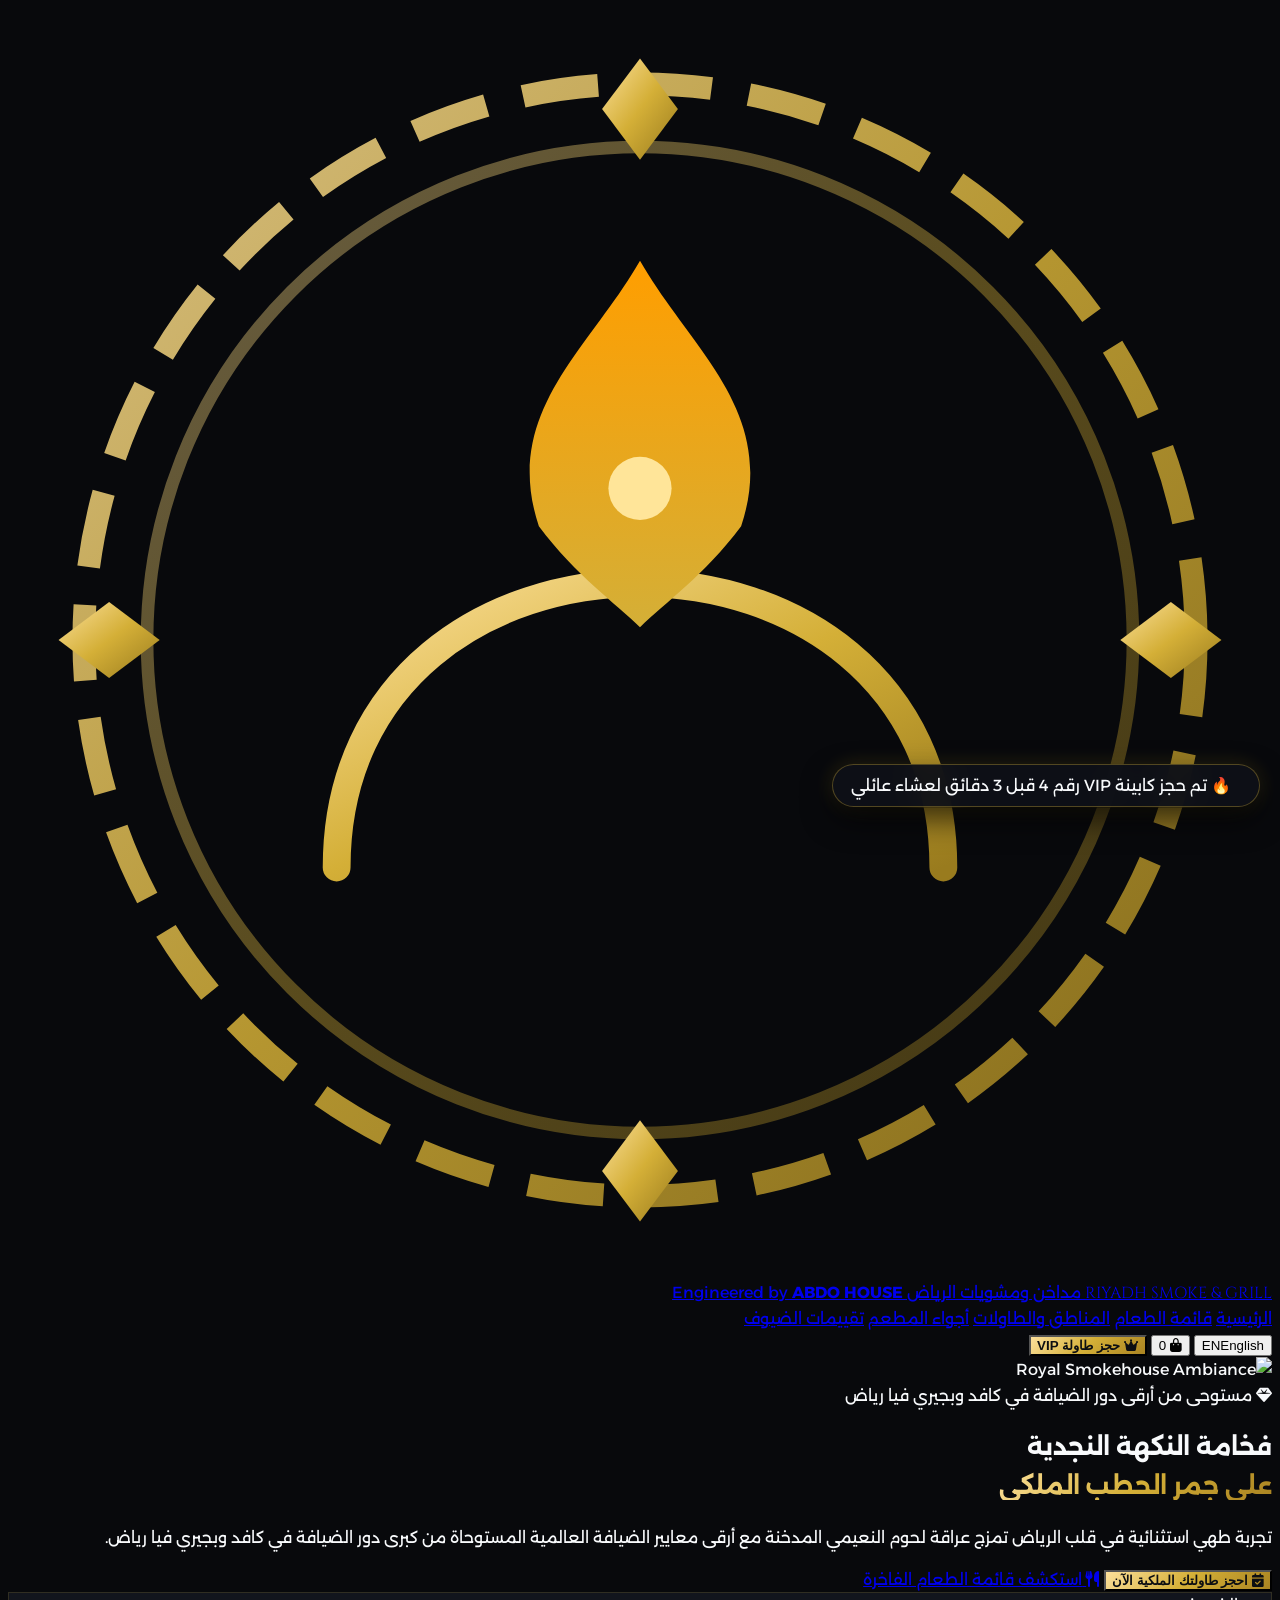
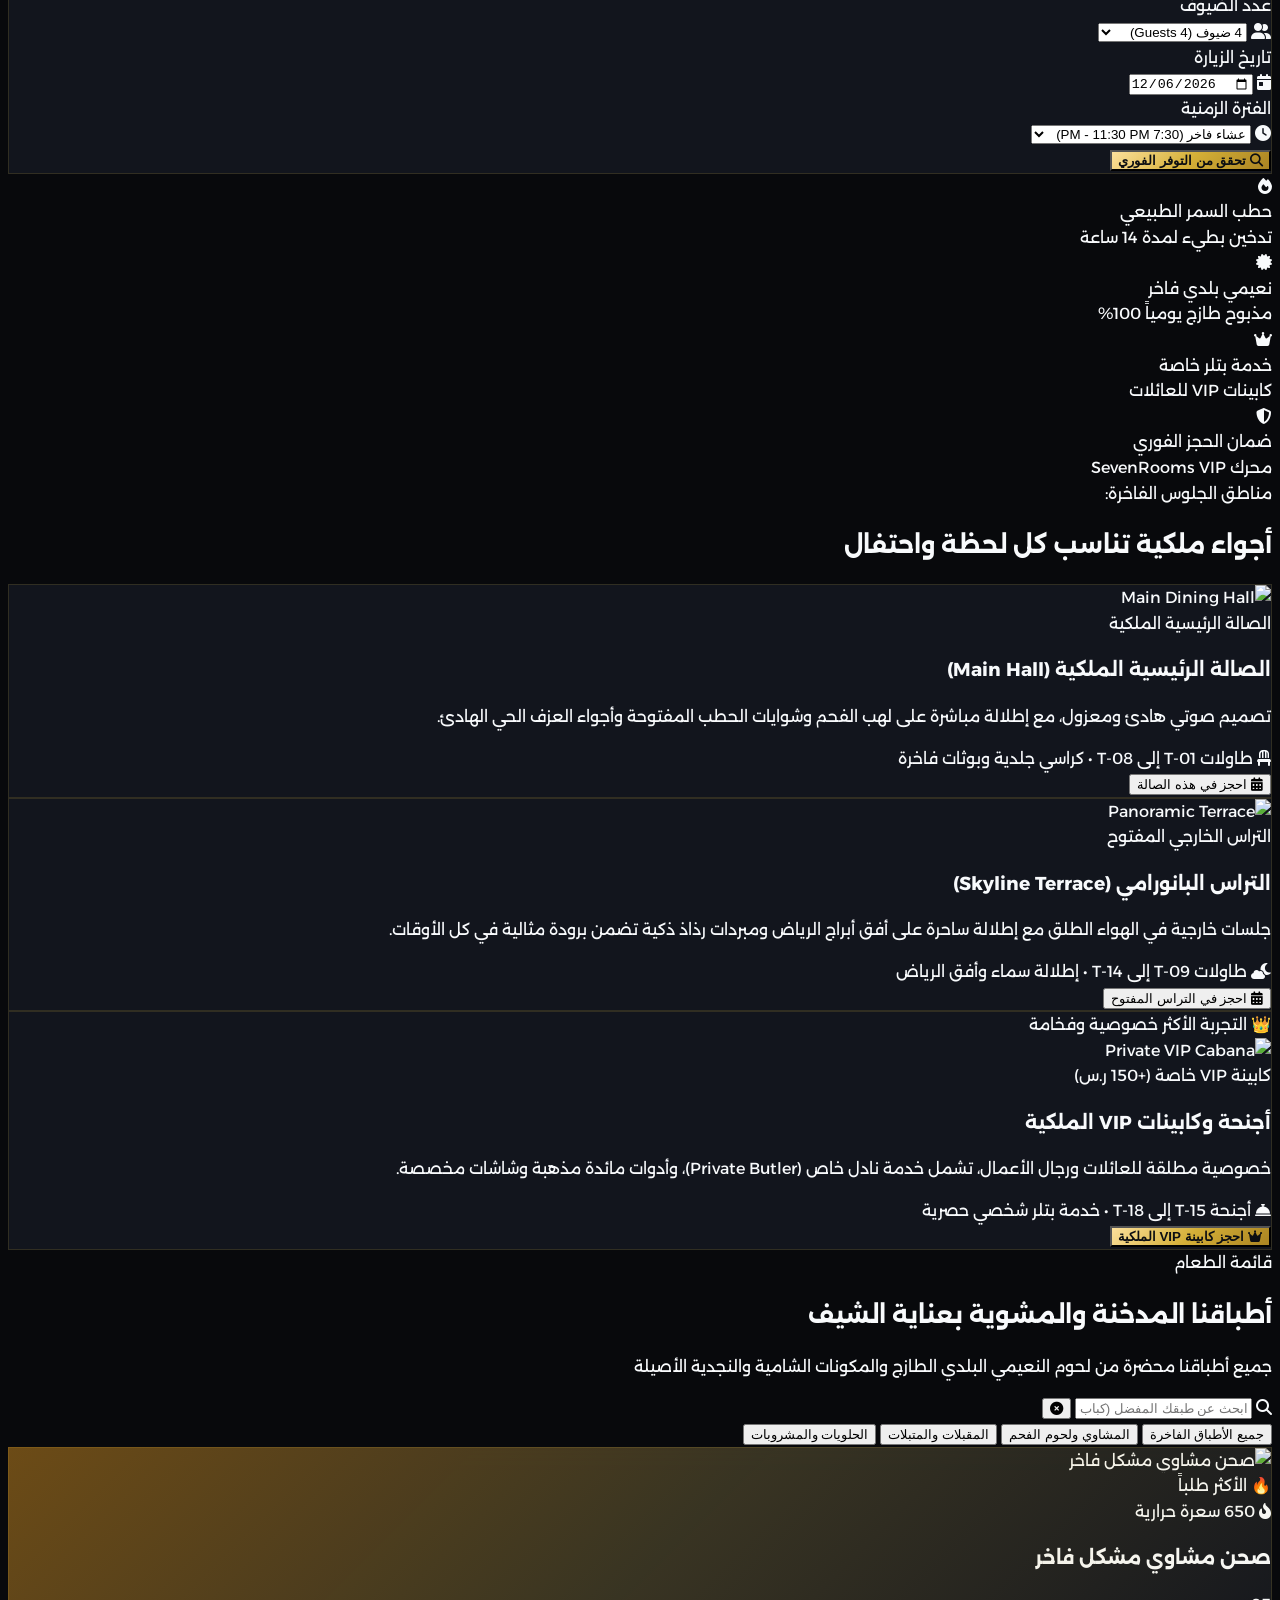
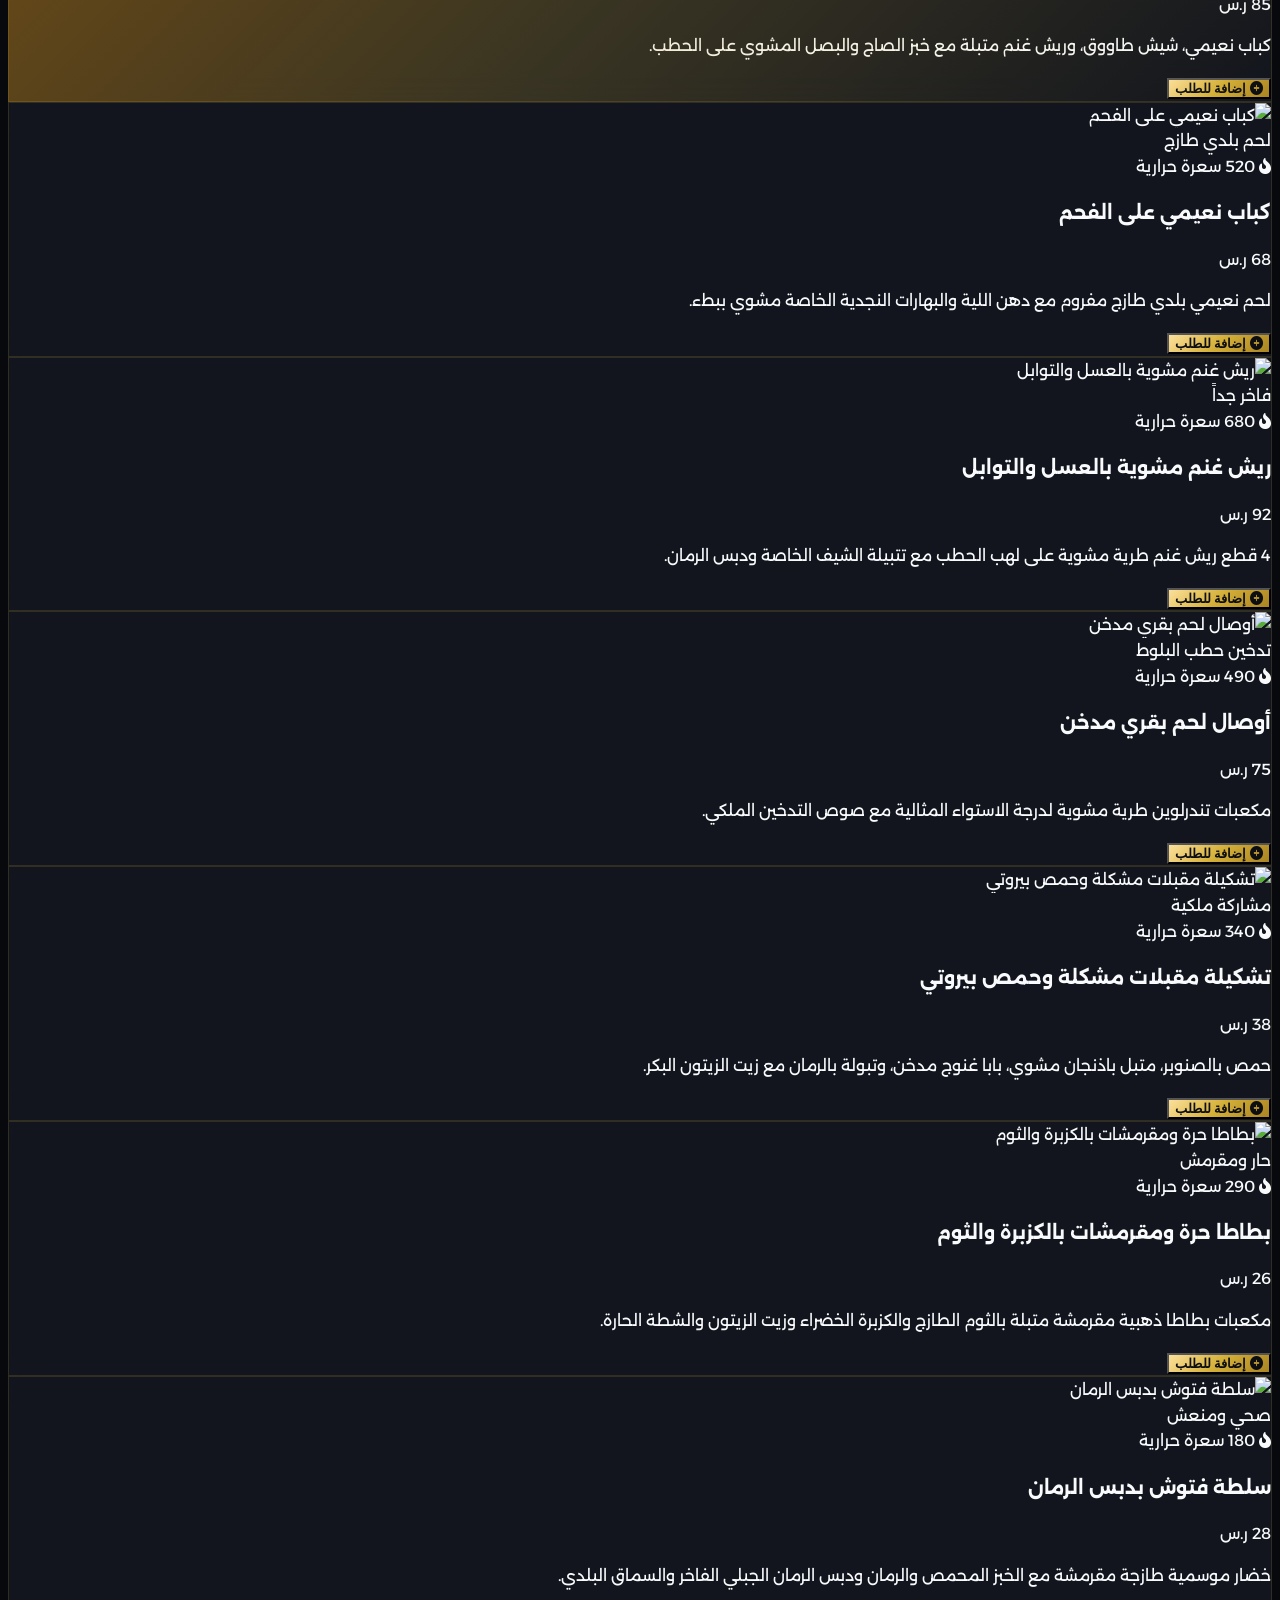
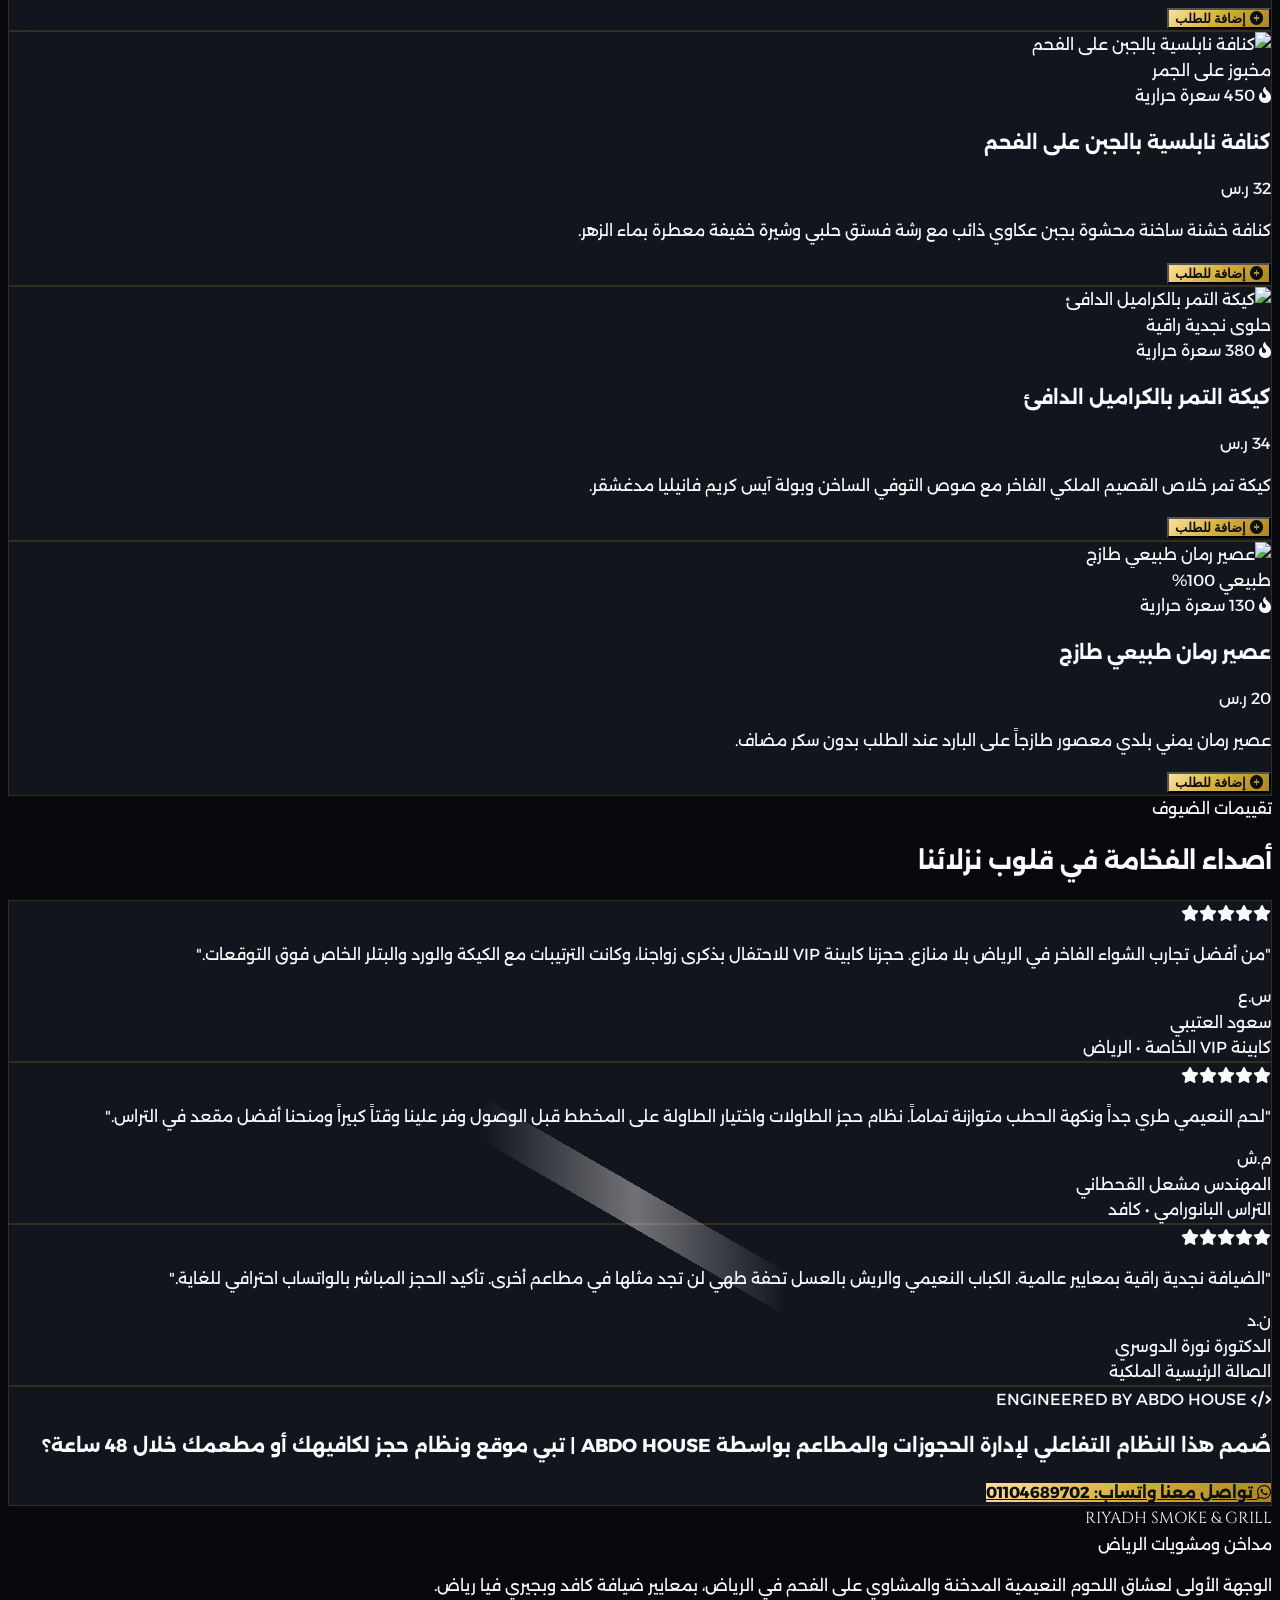
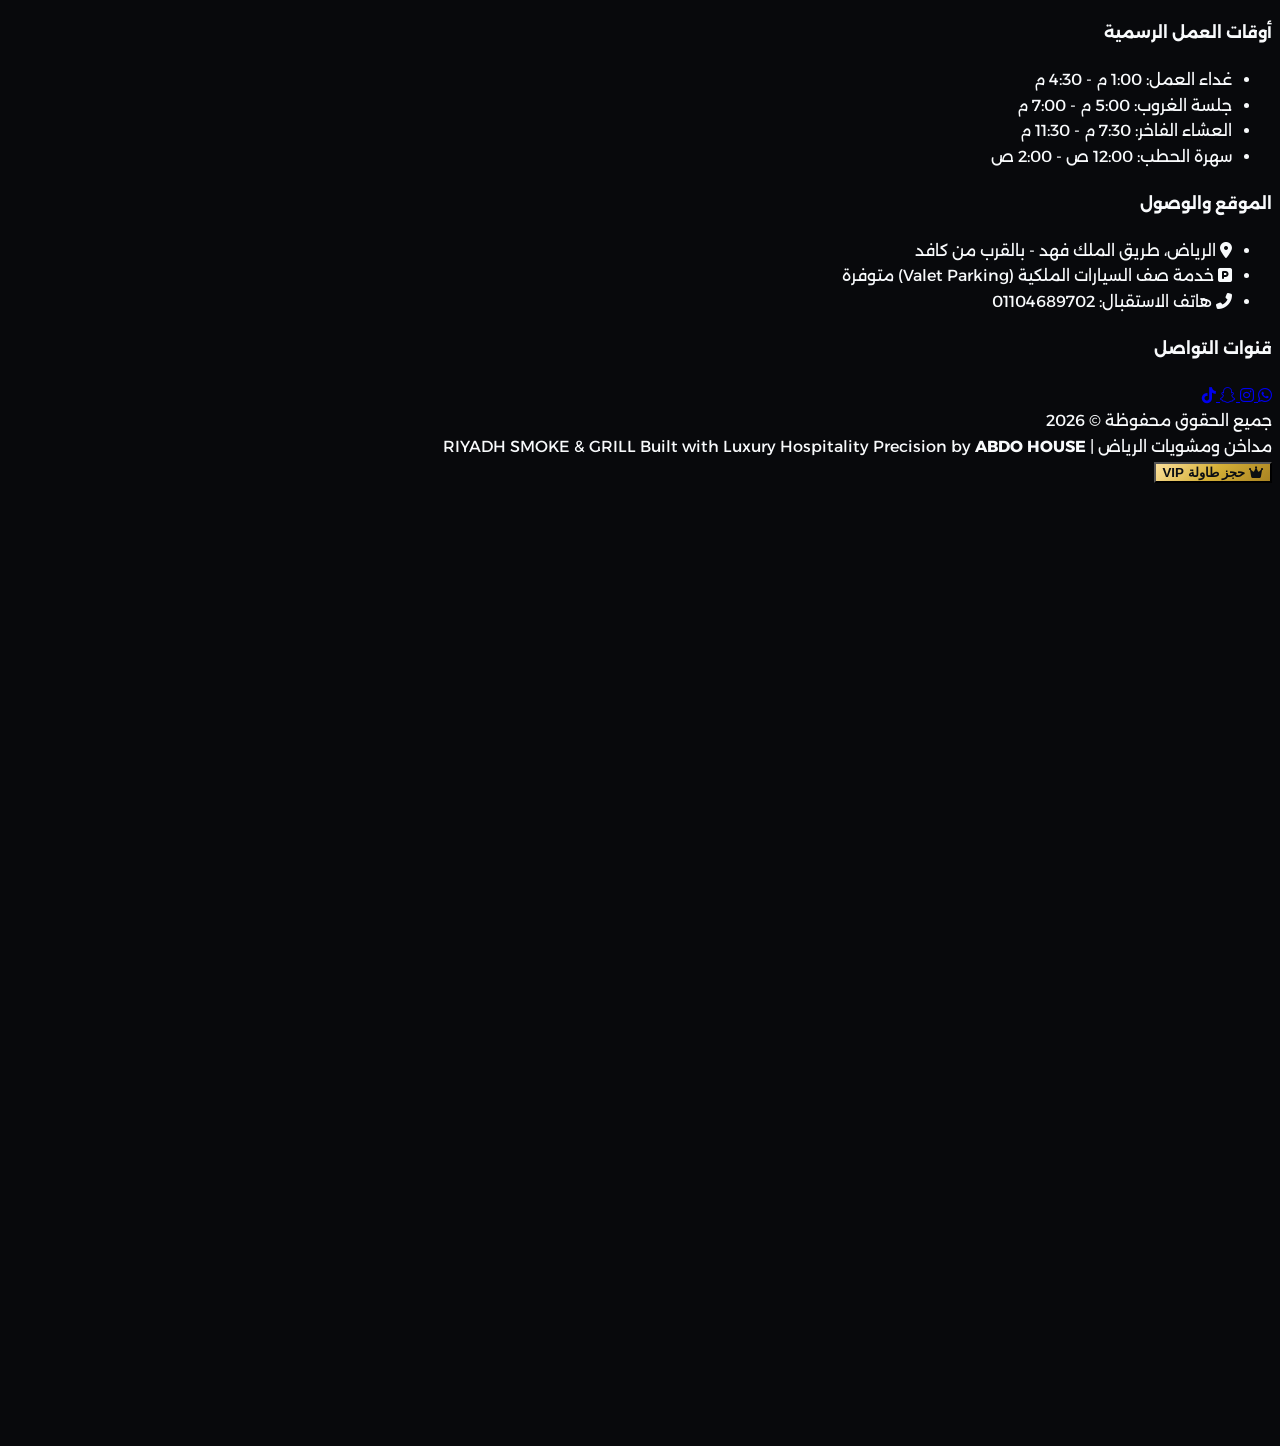
==== index.html @ c8950c95 "Deploy luxury Riyadh grill restaurant interactive demo by ABDO HOUSE" ====
<!DOCTYPE html>
<html lang="ar" dir="rtl" class="scroll-smooth">
<head>
  <meta charset="UTF-8" />
  <meta name="viewport" content="width=device-width, initial-scale=1.0" />
  <title>RIYADH SMOKE & GRILL | مداخن ومشويات الرياض - نظام الحجوزات الملكي VIP</title>
  <meta name="description" content="نظام حجز الطاولات الملكي وقائمة الطعام الفاخرة لمطعم مداخن ومشويات الرياض. تجربة طهي فاخرة على حطب وجمر النعيمي. مهندس بواسطة ABDO HOUSE." />

  <!-- Tailwind CSS CDN -->
  <script src="https://cdn.tailwindcss.com"></script>
  <script>
    tailwind.config = {
      darkMode: 'class',
      theme: {
        extend: {
          colors: {
            obsidian: '#08090C',
            slateSurface: '#12141C',
            slateElevated: '#1A1D28',
            gold: {
              300: '#FCE09B',
              400: '#F3E5AB',
              500: '#D4AF37',
              600: '#AA8422',
              700: '#997B1E',
            },
            emeraldAccent: {
              400: '#34D399',
              500: '#10B981',
              600: '#059669',
            }
          }
        }
      }
    }
  </script>

  <!-- Font Awesome Icons -->
  <link rel="stylesheet" href="https://cdnjs.cloudflare.com/ajax/libs/font-awesome/6.4.0/css/all.min.css" />

  <!-- Custom Stylesheet -->
  <link rel="stylesheet" href="styles.css" />
</head>
<body class="bg-obsidian text-slate-100 min-h-screen relative selection:bg-amber-500 selection:text-black">

  <!-- Toast Notification Container -->
  <div id="toast-container"></div>

  <!-- Ambient Luxury Glow Background Elements -->
  <div class="fixed top-0 left-1/4 w-96 h-96 ambient-glow-gold pointer-events-none -z-10 blur-3xl"></div>
  <div class="fixed bottom-1/4 right-10 w-[30rem] h-[30rem] ambient-glow-emerald pointer-events-none -z-10 blur-3xl"></div>

  <!-- =========================================================================
       1. LUXURY NAVIGATION BAR
       ========================================================================= -->
  <header class="sticky top-0 z-40 bg-obsidian/90 backdrop-blur-xl border-b border-white/10 transition-all">
    <div class="max-w-7xl mx-auto px-4 sm:px-6 lg:px-8 h-24 flex items-center justify-between">
      
      <!-- Brand Identity & Symmetrical Vector Logo -->
      <a href="#" class="flex items-center gap-3.5 group">
        <!-- Autonomous Luxury SVG Logo -->
        <div class="relative w-14 h-14 flex items-center justify-center flex-shrink-0">
          <svg viewBox="0 0 100 100" class="w-full h-full drop-shadow-[0_0_12px_rgba(212,175,55,0.45)]" fill="none" xmlns="http://www.w3.org/2000/svg">
            <!-- Gradients -->
            <defs>
              <linearGradient id="goldGrad" x1="0%" y1="0%" x2="100%" y2="100%">
                <stop offset="0%" stop-color="#FCE09B" />
                <stop offset="50%" stop-color="#D4AF37" />
                <stop offset="100%" stop-color="#997B1E" />
              </linearGradient>
              <linearGradient id="innerGlow" x1="50%" y1="0%" x2="50%" y2="100%">
                <stop offset="0%" stop-color="#FF9E00" />
                <stop offset="100%" stop-color="#D4AF37" />
              </linearGradient>
            </defs>
            <!-- Outer Geometric Smoke Ring -->
            <circle cx="50" cy="50" r="44" stroke="url(#goldGrad)" stroke-width="1.8" stroke-dasharray="6 3" opacity="0.85" />
            <circle cx="50" cy="50" r="39" stroke="url(#goldGrad)" stroke-width="1" opacity="0.4" />
            <!-- Royal Diamond Accents -->
            <polygon points="50,4 53,8 50,12 47,8" fill="url(#goldGrad)" />
            <polygon points="50,88 53,92 50,96 47,92" fill="url(#goldGrad)" />
            <polygon points="4,50 8,53 12,50 8,47" fill="url(#goldGrad)" />
            <polygon points="88,50 92,53 96,50 92,47" fill="url(#goldGrad)" />
            <!-- Symmetrical Grill Arch & Crest -->
            <path d="M26 68 C26 38 74 38 74 68" stroke="url(#goldGrad)" stroke-width="2.2" stroke-linecap="round" />
            <!-- Royal Charcoal Grill Bars -->
            <line x1="33" y1="67" x2="33" y2="52" stroke="url(#goldGrad)" stroke-width="1.6" stroke-linecap="round" />
            <line x1="41" y1="67" x2="41" y2="45" stroke="url(#goldGrad)" stroke-width="1.6" stroke-linecap="round" />
            <line x1="50" y1="67" x2="50" y2="42" stroke="url(#goldGrad)" stroke-width="2" stroke-linecap="round" />
            <line x1="59" y1="67" x2="59" y2="45" stroke="url(#goldGrad)" stroke-width="1.6" stroke-linecap="round" />
            <line x1="67" y1="67" x2="67" y2="52" stroke="url(#goldGrad)" stroke-width="1.6" stroke-linecap="round" />
            <!-- Luxury Stylized Fire Core -->
            <path d="M50 20 C54 27 61 32 58 41 C55 45 52 47 50 49 C48 47 45 45 42 41 C39 32 46 27 50 20 Z" fill="url(#innerGlow)" />
            <circle cx="50" cy="38" r="2.5" fill="#FFE599" />
            <!-- Bottom Base Hearth -->
            <path d="M30 73 L70 73" stroke="url(#goldGrad)" stroke-width="3" stroke-linecap="round" />
            <path d="M38 78 L62 78" stroke="url(#goldGrad)" stroke-width="1.8" stroke-linecap="round" />
          </svg>
        </div>

        <div class="flex flex-col">
          <span class="font-cinzel text-lg sm:text-xl font-black tracking-wider text-white group-hover:text-amber-300 transition-colors leading-none">
            RIYADH SMOKE & GRILL
          </span>
          <span class="text-xs sm:text-sm font-bold text-amber-400 mt-1 tracking-wide">
            مداخن ومشويات الرياض
          </span>
          <span class="text-[10px] text-slate-400 tracking-wider font-light mt-0.5">
            Engineered by <strong class="text-amber-300 font-semibold">ABDO HOUSE</strong>
          </span>
        </div>
      </a>

      <!-- Desktop Nav Links -->
      <nav class="hidden lg:flex items-center gap-8">
        <a href="#hero" class="text-sm text-slate-300 hover:text-amber-400 font-medium transition-colors" data-i18n="navHome">الرئيسية</a>
        <a href="#menu" class="text-sm text-slate-300 hover:text-amber-400 font-medium transition-colors" data-i18n="navMenu">قائمة الطعام</a>
        <a href="#zones" class="text-sm text-slate-300 hover:text-amber-400 font-medium transition-colors" data-i18n="navZones">المناطق والطاولات</a>
        <a href="#experience" class="text-sm text-slate-300 hover:text-amber-400 font-medium transition-colors" data-i18n="navExperience">أجواء المطعم</a>
        <a href="#reviews" class="text-sm text-slate-300 hover:text-amber-400 font-medium transition-colors" data-i18n="navReviews">تقييمات الضيوف</a>
      </nav>

      <!-- Header Actions: Language Switch, Cart, Primary CTA -->
      <div class="flex items-center gap-3">
        <!-- Language Switcher Toggle -->
        <button id="lang-toggle-btn" onclick="setLanguage(currentLang === 'ar' ? 'en' : 'ar')" class="h-10 px-3 rounded-xl bg-slate-800/80 border border-white/10 hover:border-amber-400/50 flex items-center gap-1.5 transition-all text-sm">
          <span class="text-xs font-bold text-amber-300">EN</span>
          <span class="text-xs text-slate-300">English</span>
        </button>

        <!-- Cart Drawer Button -->
        <button onclick="toggleCart()" class="relative h-10 w-10 rounded-xl bg-slate-800/80 border border-white/10 hover:border-amber-400/50 flex items-center justify-center text-slate-300 hover:text-amber-400 transition-all">
          <i class="fas fa-shopping-bag text-base"></i>
          <span id="cart-count-badge" class="absolute -top-1.5 -right-1.5 bg-amber-500 text-black text-[10px] font-black h-5 w-5 rounded-full items-center justify-center hidden border-2 border-obsidian">0</span>
        </button>

        <!-- Primary Reserve Button -->
        <button onclick="openReservationModal()" class="btn-gold hidden sm:flex items-center gap-2 h-11 px-5 rounded-xl text-sm font-bold shadow-lg shadow-amber-500/20">
          <i class="fas fa-crown text-xs"></i>
          <span data-i18n="navReserve">حجز طاولة VIP</span>
        </button>
      </div>
    </div>
  </header>

  <!-- =========================================================================
       2. HERO SECTION WITH CINEMATIC SMOKE AMBIANCE
       ========================================================================= -->
  <section id="hero" class="relative pt-12 pb-24 overflow-hidden">
    <!-- Dark Smoke & Fire Embers Backdrop -->
    <div class="absolute inset-0 -z-10 overflow-hidden">
      <img src="https://images.unsplash.com/photo-1544025162-d76694265947?w=1600&q=80" alt="Royal Smokehouse Ambiance" class="w-full h-full object-cover object-center opacity-25 filter brightness-50 contrast-125 smoke-effect" />
      <div class="absolute inset-0 bg-gradient-to-t from-obsidian via-obsidian/85 to-obsidian/70"></div>
    </div>

    <div class="max-w-7xl mx-auto px-4 sm:px-6 lg:px-8 text-center relative">
      <!-- Luxury Riyadh Pill Badge -->
      <div class="inline-flex items-center gap-2 px-4 py-1.5 rounded-full bg-amber-500/10 border border-amber-400/30 text-amber-300 text-xs font-semibold mb-6 backdrop-blur-md">
        <i class="fas fa-gem text-amber-400"></i>
        <span>مستوحى من أرقى دور الضيافة في كافد وبجيري فيا رياض</span>
      </div>

      <!-- Main Headline -->
      <h1 class="text-4xl sm:text-6xl lg:text-7xl font-black text-white tracking-tight leading-[1.2] mb-6 max-w-5xl mx-auto">
        <span data-i18n="heroTitlePart1">فخامة النكهة النجدية</span>
        <br />
        <span class="gold-gradient-text" data-i18n="heroTitlePart2">على جمر الحطب الملكي</span>
      </h1>

      <!-- Subtitle -->
      <p class="text-slate-300 text-base sm:text-xl max-w-3xl mx-auto leading-relaxed mb-10 font-normal" data-i18n="heroSubtitle">
        تجربة طهي استثنائية في قلب الرياض تمزج عراقة لحوم النعيمي المدخنة مع أرقى معايير الضيافة العالمية المستوحاة من كبرى دور الضيافة في كافد وبجيري فيا رياض.
      </p>

      <!-- CTAs -->
      <div class="flex flex-col sm:flex-row items-center justify-center gap-4 mb-16">
        <button onclick="openReservationModal()" class="w-full sm:w-auto btn-gold py-4 px-8 rounded-2xl text-base font-extrabold flex items-center justify-center gap-3 shadow-xl shadow-amber-500/25">
          <i class="fas fa-calendar-check text-lg"></i>
          <span data-i18n="heroReserveBtn">احجز طاولتك الملكية الآن</span>
        </button>
        <a href="#menu" class="w-full sm:w-auto py-4 px-8 rounded-2xl text-base font-semibold bg-slate-800/80 hover:bg-slate-700/80 border border-white/10 hover:border-amber-400/40 text-white transition-all flex items-center justify-center gap-2 backdrop-blur-md">
          <i class="fas fa-utensils text-amber-400"></i>
          <span data-i18n="heroMenuBtn">استكشف قائمة الطعام الفاخرة</span>
        </a>
      </div>

      <!-- Quick Interactive Reservation Bar -->
      <div class="glass-panel p-4 sm:p-6 rounded-3xl max-w-5xl mx-auto shadow-2xl border border-amber-400/20 text-right">
        <div class="grid grid-cols-1 sm:grid-cols-2 lg:grid-cols-4 gap-4 items-center">
          
          <!-- Guests Input -->
          <div class="bg-slate-900/80 p-3 rounded-2xl border border-white/5">
            <label class="block text-[11px] font-semibold text-slate-400 mb-1" data-i18n="quickGuests">عدد الضيوف</label>
            <div class="flex items-center gap-2 text-white font-bold">
              <i class="fas fa-user-friends text-amber-400 text-sm"></i>
              <select id="quick-guests-select" onchange="setPartySize(parseInt(this.value))" class="bg-transparent text-sm w-full font-bold focus:outline-none cursor-pointer">
                <option value="2" class="bg-slate-900">ضيفين (2 Guests)</option>
                <option value="4" selected class="bg-slate-900">4 ضيوف (4 Guests)</option>
                <option value="6" class="bg-slate-900">6 ضيوف (6 Guests)</option>
                <option value="8" class="bg-slate-900">8 ضيوف (8 Guests)</option>
                <option value="10" class="bg-slate-900">10 ضيوف (10 Guests)</option>
                <option value="12" class="bg-slate-900">12+ ضيف (VIP Salon)</option>
              </select>
            </div>
          </div>

          <!-- Date Input -->
          <div class="bg-slate-900/80 p-3 rounded-2xl border border-white/5">
            <label class="block text-[11px] font-semibold text-slate-400 mb-1" data-i18n="quickDate">تاريخ الزيارة</label>
            <div class="flex items-center gap-2 text-white font-bold">
              <i class="fas fa-calendar-day text-amber-400 text-sm"></i>
              <input type="date" id="quick-date-input" onchange="selectBookingDate(this.value)" class="bg-transparent text-sm w-full font-bold focus:outline-none cursor-pointer text-white" />
            </div>
          </div>

          <!-- Dining Period -->
          <div class="bg-slate-900/80 p-3 rounded-2xl border border-white/5">
            <label class="block text-[11px] font-semibold text-slate-400 mb-1" data-i18n="quickTime">الفترة الزمنية</label>
            <div class="flex items-center gap-2 text-white font-bold">
              <i class="fas fa-clock text-amber-400 text-sm"></i>
              <select id="quick-period-select" onchange="selectDiningPeriod(this.value)" class="bg-transparent text-sm w-full font-bold focus:outline-none cursor-pointer">
                <option value="lunch" class="bg-slate-900">غداء عمل (1:00 PM - 4:30 PM)</option>
                <option value="sunset" class="bg-slate-900">جلسة الغروب (5:00 PM - 7:00 PM)</option>
                <option value="dinner" selected class="bg-slate-900">عشاء فاخر (7:30 PM - 11:30 PM)</option>
                <option value="latenight" class="bg-slate-900">السهرة (12:00 AM - 2:00 AM)</option>
              </select>
            </div>
          </div>

          <!-- Action Button -->
          <div>
            <button onclick="openReservationModal()" class="w-full h-full btn-gold py-3.5 px-4 rounded-2xl text-sm font-bold flex items-center justify-center gap-2 shadow-lg shadow-amber-500/20">
              <i class="fas fa-search"></i>
              <span data-i18n="quickSearchBtn">تحقق من التوفر الفوري</span>
            </button>
          </div>

        </div>
      </div>

      <!-- Trust Badges -->
      <div class="mt-14 grid grid-cols-2 md:grid-cols-4 gap-4 max-w-4xl mx-auto">
        <div class="flex items-center gap-3 p-3 bg-slate-900/40 rounded-2xl border border-white/5 backdrop-blur-sm">
          <div class="w-10 h-10 rounded-xl bg-amber-500/10 text-amber-400 flex items-center justify-center flex-shrink-0">
            <i class="fas fa-fire"></i>
          </div>
          <div class="text-right">
            <div class="text-xs font-bold text-white">حطب السمر الطبيعي</div>
            <div class="text-[11px] text-slate-400">تدخين بطيء لمدة 14 ساعة</div>
          </div>
        </div>

        <div class="flex items-center gap-3 p-3 bg-slate-900/40 rounded-2xl border border-white/5 backdrop-blur-sm">
          <div class="w-10 h-10 rounded-xl bg-amber-500/10 text-amber-400 flex items-center justify-center flex-shrink-0">
            <i class="fas fa-certificate"></i>
          </div>
          <div class="text-right">
            <div class="text-xs font-bold text-white">نعيمي بلدي فاخر</div>
            <div class="text-[11px] text-slate-400">مذبوح طازج يومياً 100%</div>
          </div>
        </div>

        <div class="flex items-center gap-3 p-3 bg-slate-900/40 rounded-2xl border border-white/5 backdrop-blur-sm">
          <div class="w-10 h-10 rounded-xl bg-amber-500/10 text-amber-400 flex items-center justify-center flex-shrink-0">
            <i class="fas fa-crown"></i>
          </div>
          <div class="text-right">
            <div class="text-xs font-bold text-white">خدمة بتلر خاصة</div>
            <div class="text-[11px] text-slate-400">كابينات VIP للعائلات</div>
          </div>
        </div>

        <div class="flex items-center gap-3 p-3 bg-slate-900/40 rounded-2xl border border-white/5 backdrop-blur-sm">
          <div class="w-10 h-10 rounded-xl bg-amber-500/10 text-amber-400 flex items-center justify-center flex-shrink-0">
            <i class="fas fa-shield-alt"></i>
          </div>
          <div class="text-right">
            <div class="text-xs font-bold text-white">ضمان الحجز الفوري</div>
            <div class="text-[11px] text-slate-400">محرك SevenRooms VIP</div>
          </div>
        </div>
      </div>

    </div>
  </section>

  <!-- =========================================================================
       3. SEATING ZONES & ARCHITECTURAL EXPERIENCE
       ========================================================================= -->
  <section id="zones" class="py-20 relative bg-slate-950/60 border-t border-white/5">
    <div class="max-w-7xl mx-auto px-4 sm:px-6 lg:px-8">
      <div class="text-center mb-16">
        <span class="text-xs uppercase font-bold tracking-widest text-amber-400 mb-2 block" data-i18n="zonesTitle">مناطق الجلوس الفاخرة</span>
        <h2 class="text-3xl sm:text-5xl font-black text-white">
          أجواء ملكية تناسب كل لحظة واحتفال
        </h2>
        <div class="w-20 h-1 bg-gradient-to-r from-amber-500 to-amber-200 mx-auto mt-4 rounded-full"></div>
      </div>

      <!-- 3 Distinct Luxury Dining Zones -->
      <div class="grid grid-cols-1 lg:grid-cols-3 gap-8">
        
        <!-- Zone A: Main Dining Hall -->
        <div class="glass-panel rounded-3xl overflow-hidden border border-white/10 hover:border-amber-400/50 transition-all duration-300 group flex flex-col justify-between">
          <div class="relative h-64 overflow-hidden">
            <img src="https://images.unsplash.com/photo-1517248135467-4c7edcad34c4?w=800&q=80" alt="Main Dining Hall" class="w-full h-full object-cover group-hover:scale-105 transition-transform duration-700" />
            <div class="absolute inset-0 bg-gradient-to-t from-obsidian via-transparent to-black/30"></div>
            <span class="absolute top-4 right-4 bg-black/70 backdrop-blur-md border border-amber-400/30 text-amber-300 text-xs px-3 py-1 rounded-full font-bold">
              الصالة الرئيسية الملكية
            </span>
          </div>
          <div class="p-6 flex-1 flex flex-col justify-between">
            <div>
              <h3 class="text-xl font-bold text-white mb-2 group-hover:text-amber-300 transition-colors">
                الصالة الرئيسية الملكية (Main Hall)
              </h3>
              <p class="text-slate-400 text-sm leading-relaxed mb-4">
                تصميم صوتي هادئ ومعزول، مع إطلالة مباشرة على لهب الفحم وشوايات الحطب المفتوحة وأجواء العزف الحي الهادئ.
              </p>
              <div class="flex items-center gap-2 text-xs text-amber-400/90 mb-6">
                <i class="fas fa-chair"></i>
                <span>طاولات T-01 إلى T-08 • كراسي جلدية وبوثات فاخرة</span>
              </div>
            </div>
            <button onclick="openReservationModal('main_hall')" class="w-full py-3 rounded-xl bg-slate-800/90 hover:bg-amber-500 hover:text-black text-amber-300 text-sm font-bold border border-amber-400/30 transition-all flex items-center justify-center gap-2">
              <i class="fas fa-calendar-alt"></i>
              <span>احجز في هذه الصالة</span>
            </button>
          </div>
        </div>

        <!-- Zone B: Panoramic Terrace -->
        <div class="glass-panel rounded-3xl overflow-hidden border border-white/10 hover:border-amber-400/50 transition-all duration-300 group flex flex-col justify-between">
          <div class="relative h-64 overflow-hidden">
            <img src="https://images.unsplash.com/photo-1543007630-9710e4a00a20?w=800&q=80" alt="Panoramic Terrace" class="w-full h-full object-cover group-hover:scale-105 transition-transform duration-700" />
            <div class="absolute inset-0 bg-gradient-to-t from-obsidian via-transparent to-black/30"></div>
            <span class="absolute top-4 right-4 bg-black/70 backdrop-blur-md border border-amber-400/30 text-amber-300 text-xs px-3 py-1 rounded-full font-bold">
              التراس الخارجي المفتوح
            </span>
          </div>
          <div class="p-6 flex-1 flex flex-col justify-between">
            <div>
              <h3 class="text-xl font-bold text-white mb-2 group-hover:text-amber-300 transition-colors">
                التراس البانورامي (Skyline Terrace)
              </h3>
              <p class="text-slate-400 text-sm leading-relaxed mb-4">
                جلسات خارجية في الهواء الطلق مع إطلالة ساحرة على أفق أبراج الرياض ومبردات رذاذ ذكية تضمن برودة مثالية في كل الأوقات.
              </p>
              <div class="flex items-center gap-2 text-xs text-amber-400/90 mb-6">
                <i class="fas fa-cloud-moon"></i>
                <span>طاولات T-09 إلى T-14 • إطلالة سماء وأفق الرياض</span>
              </div>
            </div>
            <button onclick="openReservationModal('terrace')" class="w-full py-3 rounded-xl bg-slate-800/90 hover:bg-amber-500 hover:text-black text-amber-300 text-sm font-bold border border-amber-400/30 transition-all flex items-center justify-center gap-2">
              <i class="fas fa-calendar-alt"></i>
              <span>احجز في التراس المفتوح</span>
            </button>
          </div>
        </div>

        <!-- Zone C: VIP Cabana -->
        <div class="glass-panel rounded-3xl overflow-hidden border border-amber-400/30 hover:border-amber-400 transition-all duration-300 group flex flex-col justify-between relative shadow-2xl">
          <div class="absolute top-0 right-0 left-0 bg-gradient-to-r from-amber-500 to-amber-600 text-black text-center text-xs font-black py-1 z-10">
            👑 التجربة الأكثر خصوصية وفخامة
          </div>
          <div class="relative h-64 overflow-hidden pt-6">
            <img src="https://images.unsplash.com/photo-1578474846511-04ba529f0b88?w=800&q=80" alt="Private VIP Cabana" class="w-full h-full object-cover group-hover:scale-105 transition-transform duration-700" />
            <div class="absolute inset-0 bg-gradient-to-t from-obsidian via-transparent to-black/30"></div>
            <span class="absolute top-10 right-4 bg-black/80 backdrop-blur-md border border-amber-400 text-amber-300 text-xs px-3 py-1 rounded-full font-bold">
              كابينة VIP خاصة (+150 ر.س)
            </span>
          </div>
          <div class="p-6 flex-1 flex flex-col justify-between">
            <div>
              <h3 class="text-xl font-bold text-white mb-2 group-hover:text-amber-300 transition-colors">
                أجنحة وكابينات VIP الملكية
              </h3>
              <p class="text-slate-400 text-sm leading-relaxed mb-4">
                خصوصية مطلقة للعائلات ورجال الأعمال، تشمل خدمة نادل خاص (Private Butler)، وأدوات مائدة مذهبة وشاشات مخصصة.
              </p>
              <div class="flex items-center gap-2 text-xs text-amber-400/90 mb-6">
                <i class="fas fa-concierge-bell"></i>
                <span>أجنحة T-15 إلى T-18 • خدمة بتلر شخصي حصرية</span>
              </div>
            </div>
            <button onclick="openReservationModal('vip_cabana')" class="w-full btn-gold py-3 rounded-xl text-sm font-bold transition-all flex items-center justify-center gap-2 shadow-lg shadow-amber-500/20">
              <i class="fas fa-crown"></i>
              <span>احجز كابينة VIP الملكية</span>
            </button>
          </div>
        </div>

      </div>
    </div>
  </section>

  <!-- =========================================================================
       4. DIGITAL MENU CATALOG (ALL 10 REAL ASSETS)
       ========================================================================= -->
  <section id="menu" class="py-24 relative">
    <div class="max-w-7xl mx-auto px-4 sm:px-6 lg:px-8">
      
      <div class="text-center mb-12">
        <span class="text-xs uppercase font-bold tracking-widest text-amber-400 mb-2 block" data-i18n="navMenu">قائمة الطعام الفاخرة</span>
        <h2 class="text-3xl sm:text-5xl font-black text-white">
          أطباقنا المدخنة والمشوية بعناية الشيف
        </h2>
        <p class="text-slate-400 text-sm sm:text-base max-w-2xl mx-auto mt-3">
          جميع أطباقنا محضرة من لحوم النعيمي البلدي الطازج والمكونات الشامية والنجدية الأصيلة
        </p>
      </div>

      <!-- Live Search Bar -->
      <div class="max-w-lg mx-auto mb-8 px-2">
        <div class="relative flex items-center">
          <span class="absolute inset-y-0 start-4 flex items-center pointer-events-none text-amber-400/80">
            <i class="fas fa-search text-sm"></i>
          </span>
          <input 
            type="text" 
            id="menu-search-input" 
            oninput="onSearchMenu(this.value)" 
            placeholder="ابحث عن طبقك المفضل (كباب، ريش، حلى...)" 
            class="w-full bg-slate-900/90 border border-white/10 hover:border-amber-400/50 focus:border-amber-400 rounded-2xl py-3.5 px-11 text-sm text-white placeholder-slate-500 focus:outline-none shadow-xl transition-all"
            data-i18n="searchPlaceholder"
          />
          <button onclick="clearMenuSearch()" class="absolute inset-y-0 end-4 flex items-center text-slate-500 hover:text-amber-400 text-xs transition-colors" title="Clear">
            <i class="fas fa-times-circle text-base"></i>
          </button>
        </div>
      </div>

      <!-- Category Filter Tabs -->
      <div class="flex items-center justify-center flex-wrap gap-2 sm:gap-3 mb-12">
        <button onclick="filterMenu('all', this)" class="menu-filter-btn px-5 py-2.5 rounded-full text-sm font-bold bg-amber-500 text-black shadow-lg transition-all" data-i18n="filterAll">
          جميع الأطباق الفاخرة
        </button>
        <button onclick="filterMenu('grills', this)" class="menu-filter-btn px-5 py-2.5 rounded-full text-sm font-medium bg-slate-800/80 text-slate-300 hover:text-amber-400 border border-white/5 transition-all" data-i18n="filterGrills">
          المشاوي ولحوم الفحم
        </button>
        <button onclick="filterMenu('mezzeh', this)" class="menu-filter-btn px-5 py-2.5 rounded-full text-sm font-medium bg-slate-800/80 text-slate-300 hover:text-amber-400 border border-white/5 transition-all" data-i18n="filterMezzeh">
          المقبلات والمتبلات
        </button>
        <button onclick="filterMenu('sweets', this)" class="menu-filter-btn px-5 py-2.5 rounded-full text-sm font-medium bg-slate-800/80 text-slate-300 hover:text-amber-400 border border-white/5 transition-all" data-i18n="filterSweets">
          الحلويات والمشروبات
        </button>
      </div>

      <!-- Dynamic Dishes Grid (Rendered by JS) -->
      <div id="menu-grid" class="grid grid-cols-1 md:grid-cols-2 lg:grid-cols-3 gap-8">
        <!-- Dish cards are dynamically rendered by app.js with high-res Unsplash photos, calories & prices in SAR -->
      </div>

    </div>
  </section>

  <!-- =========================================================================
       5. ATMOSPHERE & GUEST REVIEWS
       ========================================================================= -->
  <section id="reviews" class="py-20 bg-slate-950/70 border-t border-white/5">
    <div class="max-w-7xl mx-auto px-4 sm:px-6 lg:px-8">
      <div class="text-center mb-16">
        <span class="text-xs uppercase font-bold tracking-widest text-amber-400 mb-2 block" data-i18n="navReviews">تقييمات الضيوف</span>
        <h2 class="text-3xl sm:text-4xl font-black text-white">
          أصداء الفخامة في قلوب نزلائنا
        </h2>
      </div>

      <div class="grid grid-cols-1 md:grid-cols-3 gap-6">
        <div class="glass-panel p-6 rounded-3xl border border-white/5">
          <div class="flex items-center gap-1 text-amber-400 mb-4">
            <i class="fas fa-star"></i><i class="fas fa-star"></i><i class="fas fa-star"></i><i class="fas fa-star"></i><i class="fas fa-star"></i>
          </div>
          <p class="text-slate-300 text-sm leading-relaxed mb-6">
            "من أفضل تجارب الشواء الفاخر في الرياض بلا منازع. حجزنا كابينة VIP للاحتفال بذكرى زواجنا، وكانت الترتيبات مع الكيكة والورد والبتلر الخاص فوق التوقعات."
          </p>
          <div class="flex items-center gap-3">
            <div class="w-10 h-10 rounded-full bg-amber-500/20 text-amber-400 font-bold flex items-center justify-center text-sm">
              س.ع
            </div>
            <div>
              <div class="text-sm font-bold text-white">سعود العتيبي</div>
              <div class="text-xs text-slate-400">كابينة VIP الخاصة • الرياض</div>
            </div>
          </div>
        </div>

        <div class="glass-panel p-6 rounded-3xl border border-white/5">
          <div class="flex items-center gap-1 text-amber-400 mb-4">
            <i class="fas fa-star"></i><i class="fas fa-star"></i><i class="fas fa-star"></i><i class="fas fa-star"></i><i class="fas fa-star"></i>
          </div>
          <p class="text-slate-300 text-sm leading-relaxed mb-6">
            "لحم النعيمي طري جداً ونكهة الحطب متوازنة تماماً. نظام حجز الطاولات واختيار الطاولة على المخطط قبل الوصول وفر علينا وقتاً كبيراً ومنحنا أفضل مقعد في التراس."
          </p>
          <div class="flex items-center gap-3">
            <div class="w-10 h-10 rounded-full bg-amber-500/20 text-amber-400 font-bold flex items-center justify-center text-sm">
              م.ش
            </div>
            <div>
              <div class="text-sm font-bold text-white">المهندس مشعل القحطاني</div>
              <div class="text-xs text-slate-400">التراس البانورامي • كافد</div>
            </div>
          </div>
        </div>

        <div class="glass-panel p-6 rounded-3xl border border-white/5">
          <div class="flex items-center gap-1 text-amber-400 mb-4">
            <i class="fas fa-star"></i><i class="fas fa-star"></i><i class="fas fa-star"></i><i class="fas fa-star"></i><i class="fas fa-star"></i>
          </div>
          <p class="text-slate-300 text-sm leading-relaxed mb-6">
            "الضيافة نجدية راقية بمعايير عالمية. الكباب النعيمي والريش بالعسل تحفة طهي لن تجد مثلها في مطاعم أخرى. تأكيد الحجز المباشر بالواتساب احترافي للغاية."
          </p>
          <div class="flex items-center gap-3">
            <div class="w-10 h-10 rounded-full bg-amber-500/20 text-amber-400 font-bold flex items-center justify-center text-sm">
              ن.د
            </div>
            <div>
              <div class="text-sm font-bold text-white">الدكتورة نورة الدوسري</div>
              <div class="text-xs text-slate-400">الصالة الرئيسية الملكية</div>
            </div>
          </div>
        </div>
      </div>

    </div>
  </section>

  <!-- =========================================================================
       6. AGENCY ATTRIBUTION FOOTER (ABDO HOUSE)
       ========================================================================= -->
  <footer class="bg-black border-t border-amber-400/20 pt-16 pb-28 relative">
    <div class="max-w-7xl mx-auto px-4 sm:px-6 lg:px-8">
      
      <!-- Sleek Gold-Trimmed Agency Callout Banner -->
      <div class="glass-panel p-6 sm:p-8 rounded-3xl border border-amber-400/40 mb-16 shadow-2xl bg-gradient-to-r from-amber-500/10 via-slate-900 to-amber-500/10">
        <div class="flex flex-col lg:flex-row items-center justify-between gap-6 text-center lg:text-right">
          <div class="max-w-2xl">
            <div class="inline-flex items-center gap-2 px-3 py-1 rounded-full bg-amber-500/20 text-amber-300 text-xs font-bold mb-2">
              <i class="fas fa-code"></i>
              <span>ENGINEERED BY ABDO HOUSE</span>
            </div>
            <h3 class="text-lg sm:text-xl font-bold text-white leading-snug" data-i18n="footerText">
              صُمم هذا النظام التفاعلي لإدارة الحجوزات والمطاعم بواسطة ABDO HOUSE | تبي موقع ونظام حجز لكافيهك أو مطعمك خلال 48 ساعة؟
            </h3>
          </div>
          <div>
            <a href="https://wa.me/201104689702?text=%D9%85%D8%B1%D8%AD%D8%A8%D8%A7%20ABDO%20HOUSE%D8%8C%20%D8%A3%D8%B1%D8%BA%D8%A8%20%D9%81%D9%8A%20%D8%AA%D8%B7%D9%88%D9%8A%D8%B1%20%D9%86%D8%B8%D8%A7%D9%85%20%D8%AD%D8%AC%D9%88%D8%B2%D8%A7%D8%AA%20%D9%88%D9%85%D9%86%D9%8A%D9%88%20%D9%81%D8%A7%D8%AE%D8%B1%20%D9%84%D9%85%D8%B7%D8%B9%D9%85%D9%8A" target="_blank" class="btn-gold py-3.5 px-6 rounded-2xl text-sm font-extrabold flex items-center gap-2 shadow-xl shadow-amber-500/30 whitespace-nowrap">
              <i class="fab fa-whatsapp text-lg"></i>
              <span data-i18n="footerContactBtn">تواصل معنا واتساب: 01104689702</span>
            </a>
          </div>
        </div>
      </div>

      <!-- Restaurant Information Columns -->
      <div class="grid grid-cols-1 md:grid-cols-4 gap-10 pb-12 border-b border-white/5">
        <div class="space-y-4">
          <div class="font-cinzel text-xl font-black text-white">RIYADH SMOKE & GRILL</div>
          <div class="text-sm font-bold text-amber-400">مداخن ومشويات الرياض</div>
          <p class="text-xs text-slate-400 leading-relaxed">
            الوجهة الأولى لعشاق اللحوم النعيمية المدخنة والمشاوي على الفحم في الرياض، بمعايير ضيافة كافد وبجيري فيا رياض.
          </p>
        </div>

        <div>
          <h4 class="text-sm font-bold text-white mb-4">أوقات العمل الرسمية</h4>
          <ul class="text-xs text-slate-400 space-y-2">
            <li>غداء العمل: 1:00 م - 4:30 م</li>
            <li>جلسة الغروب: 5:00 م - 7:00 م</li>
            <li>العشاء الفاخر: 7:30 م - 11:30 م</li>
            <li>سهرة الحطب: 12:00 ص - 2:00 ص</li>
          </ul>
        </div>

        <div>
          <h4 class="text-sm font-bold text-white mb-4">الموقع والوصول</h4>
          <ul class="text-xs text-slate-400 space-y-2">
            <li><i class="fas fa-map-marker-alt text-amber-400 mr-2"></i> الرياض، طريق الملك فهد - بالقرب من كافد</li>
            <li><i class="fas fa-parking text-amber-400 mr-2"></i> خدمة صف السيارات الملكية (Valet Parking) متوفرة</li>
            <li><i class="fas fa-phone-alt text-amber-400 mr-2"></i> هاتف الاستقبال: 01104689702</li>
          </ul>
        </div>

        <div>
          <h4 class="text-sm font-bold text-white mb-4">قنوات التواصل</h4>
          <div class="flex items-center gap-3 mb-4">
            <a href="https://wa.me/201104689702" target="_blank" class="w-10 h-10 rounded-xl bg-slate-900 text-amber-400 hover:bg-amber-500 hover:text-black flex items-center justify-center transition-all">
              <i class="fab fa-whatsapp"></i>
            </a>
            <a href="#" class="w-10 h-10 rounded-xl bg-slate-900 text-amber-400 hover:bg-amber-500 hover:text-black flex items-center justify-center transition-all">
              <i class="fab fa-instagram"></i>
            </a>
            <a href="#" class="w-10 h-10 rounded-xl bg-slate-900 text-amber-400 hover:bg-amber-500 hover:text-black flex items-center justify-center transition-all">
              <i class="fab fa-snapchat-ghost"></i>
            </a>
            <a href="#" class="w-10 h-10 rounded-xl bg-slate-900 text-amber-400 hover:bg-amber-500 hover:text-black flex items-center justify-center transition-all">
              <i class="fab fa-tiktok"></i>
            </a>
          </div>
          <span class="text-[11px] text-slate-500 block">جميع الحقوق محفوظة © 2026</span>
        </div>
      </div>

      <div class="pt-8 text-center text-xs text-slate-500 flex flex-col sm:flex-row items-center justify-between gap-4">
        <span>مداخن ومشويات الرياض | RIYADH SMOKE & GRILL</span>
        <span>Built with Luxury Hospitality Precision by <strong class="text-amber-400">ABDO HOUSE</strong></span>
      </div>

    </div>
  </footer>

  <!-- =========================================================================
       7. FLOATING PERSISTENT VIP RESERVATION BUTTON (MOBILE & DESKTOP)
       ========================================================================= -->
  <div class="fixed left-1/2 -translate-x-1/2 z-40 flex items-center gap-3 floating-cta-container">
    <button onclick="openReservationModal()" class="btn-gold py-3.5 px-6 rounded-full text-sm font-black shadow-2xl flex items-center gap-2.5 float-btn-pulse whitespace-nowrap active:scale-95 transition-transform">
      <i class="fas fa-crown text-base text-black"></i>
      <span data-i18n="navReserve">حجز طاولة VIP | Reserve a Table</span>
    </button>
  </div>

  <!-- =========================================================================
       8. SEVENROOMS-STYLE VIP RESERVATION MODAL WIZARD
       ========================================================================= -->
  <div id="reservation-modal" class="modal-overlay fixed inset-0 z-50 flex items-center justify-center p-2 sm:p-6 bg-black/85 backdrop-blur-xl">
    <div class="modal-box glass-modal w-full max-w-4xl max-h-[92dvh] sm:max-h-[90dvh] flex flex-col rounded-3xl overflow-hidden shadow-2xl border border-amber-400/40">
      
      <!-- Modal Header -->
      <div class="p-4 sm:p-6 border-b border-white/10 flex items-center justify-between bg-slate-950/80">
        <div class="flex items-center gap-3">
          <div class="w-10 h-10 rounded-xl bg-amber-500/10 text-amber-400 flex items-center justify-center border border-amber-400/30 flex-shrink-0">
            <i class="fas fa-crown"></i>
          </div>
          <div>
            <h3 class="text-sm sm:text-lg font-bold text-white leading-tight" data-i18n="modalTitle">نظام حجز الطاولات الملكي | SevenRooms VIP Engine</h3>
            <span class="text-[11px] sm:text-xs text-amber-400 font-medium block mt-0.5">مداخن ومشويات الرياض • تأكيد واتساب كونسيرج فوري</span>
          </div>
        </div>
        <button onclick="closeReservationModal()" class="w-9 h-9 rounded-full bg-slate-800 text-slate-400 hover:text-white hover:bg-slate-700 flex items-center justify-center transition-colors flex-shrink-0">
          <i class="fas fa-times"></i>
        </button>
      </div>

      <!-- Step Navigation Tabs -->
      <div class="p-2 sm:p-4 bg-slate-900/60 border-b border-white/5 flex gap-2 overflow-x-auto text-xs sm:text-sm no-scrollbar">
        <div id="step-tab-1" class="flex-1 py-3 px-3 text-center rounded-xl bg-amber-500/20 border border-amber-400 text-amber-300 font-bold whitespace-nowrap cursor-pointer" onclick="goToStep(1)">
          <span data-i18n="step1Tab">1. الموعد والضيوف</span>
        </div>
        <div id="step-tab-2" class="flex-1 py-3 px-3 text-center rounded-xl bg-slate-900/50 border border-white/5 text-slate-400 whitespace-nowrap cursor-pointer" onclick="goToStep(2)">
          <span data-i18n="step2Tab">2. المنطقة والمخطط</span>
        </div>
        <div id="step-tab-3" class="flex-1 py-3 px-3 text-center rounded-xl bg-slate-900/50 border border-white/5 text-slate-400 whitespace-nowrap cursor-pointer" onclick="goToStep(3)">
          <span data-i18n="step3Tab">3. المناسبة والإضافات</span>
        </div>
        <div id="step-tab-4" class="flex-1 py-3 px-3 text-center rounded-xl bg-slate-900/50 border border-white/5 text-slate-400 whitespace-nowrap cursor-pointer" onclick="goToStep(4)">
          <span data-i18n="step4Tab">4. بيانات الضيف والتأكيد</span>
        </div>
      </div>

      <!-- Modal Body (Scrollable Multi-Step Container) -->
      <div class="flex-1 overflow-y-auto p-4 sm:p-8 space-y-8">
        
        <!-- ================= STEP 1: PARTY SIZE, DATE & TIMESLOT ================= -->
        <div id="step-content-1" class="space-y-6">
          <div>
            <h4 class="text-xl font-bold text-white mb-1" data-i18n="step1Title">اختر عدد الضيوف وتوقيت الزيارة</h4>
            <p class="text-xs sm:text-sm text-slate-400" data-i18n="step1Subtitle">نرجو تحديد عدد المقاعد والفترة المفضلة لضمان أرقى معايير الاستقبال</p>
          </div>

          <!-- Party Size Pills -->
          <div>
            <label class="block text-xs font-bold text-amber-300 mb-3" data-i18n="guestsLabel">عدد المقاعد المطلوبة:</label>
            <div class="flex flex-wrap gap-2 sm:gap-3">
              <button data-size="1" class="party-size-pill px-5 py-3 rounded-xl bg-slate-800/80 border border-white/10 text-slate-300 font-medium hover:border-amber-400/50 transition-all">1 ضيف</button>
              <button data-size="2" class="party-size-pill px-5 py-3 rounded-xl bg-slate-800/80 border border-white/10 text-slate-300 font-medium hover:border-amber-400/50 transition-all">2 ضيوف</button>
              <button data-size="3" class="party-size-pill px-5 py-3 rounded-xl bg-slate-800/80 border border-white/10 text-slate-300 font-medium hover:border-amber-400/50 transition-all">3 ضيوف</button>
              <button data-size="4" class="party-size-pill px-5 py-3 rounded-xl bg-gradient-to-r from-amber-400 to-amber-600 text-black font-extrabold shadow-lg shadow-amber-500/30 scale-105 transition-all">4 ضيوف</button>
              <button data-size="5" class="party-size-pill px-5 py-3 rounded-xl bg-slate-800/80 border border-white/10 text-slate-300 font-medium hover:border-amber-400/50 transition-all">5 ضيوف</button>
              <button data-size="6" class="party-size-pill px-5 py-3 rounded-xl bg-slate-800/80 border border-white/10 text-slate-300 font-medium hover:border-amber-400/50 transition-all">6 ضيوف</button>
              <button data-size="8" class="party-size-pill px-5 py-3 rounded-xl bg-slate-800/80 border border-white/10 text-slate-300 font-medium hover:border-amber-400/50 transition-all">8 ضيوف</button>
              <button data-size="10" class="party-size-pill px-5 py-3 rounded-xl bg-slate-800/80 border border-white/10 text-slate-300 font-medium hover:border-amber-400/50 transition-all">10 ضيوف</button>
              <button data-size="12" class="party-size-pill px-5 py-3 rounded-xl bg-slate-800/80 border border-white/10 text-slate-300 font-medium hover:border-amber-400/50 transition-all">12+ VIP</button>
            </div>
          </div>

          <!-- Dynamic Visual Date Picker Chips -->
          <div>
            <label class="block text-xs font-bold text-amber-300 mb-3" data-i18n="dateLabel">تاريخ الحجز:</label>
            <div id="date-chips-container" class="flex gap-3 overflow-x-auto pb-2">
              <!-- Rendered by app.js -->
            </div>
          </div>

          <!-- Curated Dining Periods Cards -->
          <div>
            <label class="block text-xs font-bold text-amber-300 mb-3" data-i18n="periodLabel">فترة تناول الطعام:</label>
            <div class="grid grid-cols-1 sm:grid-cols-2 lg:grid-cols-4 gap-3">
              
              <!-- Lunch -->
              <div data-period="lunch" class="dining-period-card p-4 rounded-2xl bg-slate-800/60 border border-white/10 cursor-pointer hover:border-amber-400/50 transition-all">
                <div class="flex items-center gap-2 text-amber-400 mb-1">
                  <i class="fas fa-sun text-sm"></i>
                  <span class="text-xs font-bold">غداء عمل</span>
                </div>
                <div class="text-[11px] text-slate-400">1:00 PM - 4:30 PM</div>
              </div>

              <!-- Sunset -->
              <div data-period="sunset" class="dining-period-card p-4 rounded-2xl bg-slate-800/60 border border-white/10 cursor-pointer hover:border-amber-400/50 transition-all">
                <div class="flex items-center gap-2 text-amber-400 mb-1">
                  <i class="fas fa-cloud-sun text-sm"></i>
                  <span class="text-xs font-bold">جلسة الغروب</span>
                </div>
                <div class="text-[11px] text-slate-400">5:00 PM - 7:00 PM</div>
              </div>

              <!-- Dinner (Default Selected) -->
              <div data-period="dinner" class="dining-period-card p-4 rounded-2xl bg-amber-500/10 border border-amber-400 shadow-lg cursor-pointer transition-all">
                <div class="flex items-center gap-2 text-amber-400 mb-1">
                  <i class="fas fa-moon text-sm"></i>
                  <span class="text-xs font-bold">عشاء فاخر</span>
                </div>
                <div class="text-[11px] text-slate-400">7:30 PM - 11:30 PM</div>
              </div>

              <!-- Late Night -->
              <div data-period="latenight" class="dining-period-card p-4 rounded-2xl bg-slate-800/60 border border-white/10 cursor-pointer hover:border-amber-400/50 transition-all">
                <div class="flex items-center gap-2 text-amber-400 mb-1">
                  <i class="fas fa-fire text-sm"></i>
                  <span class="text-xs font-bold">السهرة</span>
                </div>
                <div class="text-[11px] text-slate-400">12:00 AM - 2:00 AM</div>
              </div>

            </div>
          </div>

          <!-- Exact Arrival Timeslot Chips -->
          <div>
            <label class="block text-xs font-bold text-amber-300 mb-3" data-i18n="timeLabel">اختر وقت الوصول الدقيق:</label>
            <div id="time-slots-container" class="flex flex-wrap gap-2.5">
              <!-- Rendered by app.js -->
            </div>
          </div>

          <!-- Step 1 Footer Action -->
          <div class="pt-4 flex justify-end">
            <button onclick="goToStep(2)" class="btn-gold py-3.5 px-8 rounded-xl font-bold flex items-center gap-2 shadow-lg shadow-amber-500/20">
              <span data-i18n="nextBtn">المتابعة للخطوة التالية</span>
              <i class="fas fa-arrow-left text-xs"></i>
            </button>
          </div>
        </div>

        <!-- ================= STEP 2: SEATING ZONE & INTERACTIVE FLOOR MAP ================= -->
        <div id="step-content-2" class="space-y-6" style="display: none;">
          <div>
            <h4 class="text-xl font-bold text-white mb-1" data-i18n="step2Title">اختر منطقة الجلوس وحدد طاولتك على المخطط التفاعلي</h4>
            <p class="text-xs sm:text-sm text-slate-400" data-i18n="step2Subtitle">حدد منطقتك المفضلة وانقر على أي طاولة متاحة باللون الأخضر لاختيارها</p>
          </div>

          <!-- Zone Cards Grid -->
          <div id="zone-cards-container" class="grid grid-cols-1 md:grid-cols-3 gap-4">
            <!-- Rendered by app.js -->
          </div>

          <!-- Floor Map Container -->
          <div class="glass-panel p-5 rounded-3xl border border-white/10">
            <div class="flex flex-col sm:flex-row sm:items-center justify-between gap-3 mb-6 pb-4 border-b border-white/10">
              <div>
                <h5 class="text-sm font-bold text-white flex items-center gap-2" data-i18n="floorMapTitle">
                  <i class="fas fa-map text-amber-400"></i>
                  <span>مخطط توزيع الطاولات الحي (Live Floor Map)</span>
                </h5>
                <span class="text-xs text-slate-400">انقر على الطاولة لاختيارها لموعد حجزك</span>
              </div>

              <!-- Legend -->
              <div class="flex items-center gap-4 text-xs">
                <div class="flex items-center gap-1.5">
                  <span class="w-3 h-3 rounded-full bg-emerald-500 shadow-sm shadow-emerald-500/50"></span>
                  <span class="text-slate-300" data-i18n="availableLegend">متاح</span>
                </div>
                <div class="flex items-center gap-1.5">
                  <span class="w-3 h-3 rounded-full bg-amber-400 shadow-sm shadow-amber-400/50"></span>
                  <span class="text-slate-300" data-i18n="selectedLegend">محدد</span>
                </div>
                <div class="flex items-center gap-1.5">
                  <span class="w-3 h-3 rounded-full bg-slate-700"></span>
                  <span class="text-slate-500" data-i18n="reservedLegend">محجوز</span>
                </div>
              </div>
            </div>

            <!-- Floor Map Grid (T-01 to T-18) -->
            <div id="floor-map-grid" class="grid grid-cols-2 sm:grid-cols-4 gap-4">
              <!-- Rendered by app.js -->
            </div>

            <!-- Selected Table Badge -->
            <div id="selected-table-badge-info" class="mt-6">
              <!-- Rendered by app.js -->
            </div>
          </div>

          <!-- Step 2 Navigation Actions -->
          <div class="pt-4 flex items-center justify-between">
            <button onclick="goToStep(1)" class="py-3 px-6 rounded-xl bg-slate-800 text-slate-300 hover:text-white font-semibold transition-colors flex items-center gap-2">
              <i class="fas fa-arrow-right text-xs"></i>
              <span data-i18n="backBtn">الرجوع للخطوة السابقة</span>
            </button>
            <button onclick="goToStep(3)" class="btn-gold py-3.5 px-8 rounded-xl font-bold flex items-center gap-2 shadow-lg shadow-amber-500/20">
              <span data-i18n="nextBtn">المتابعة للخطوة التالية</span>
              <i class="fas fa-arrow-left text-xs"></i>
            </button>
          </div>
        </div>

        <!-- ================= STEP 3: OCCASION & BESPOKE AMENITIES ================= -->
        <div id="step-content-3" class="space-y-6" style="display: none;">
          <div>
            <h4 class="text-xl font-bold text-white mb-1" data-i18n="step3Title">المناسبات الخاصة والخدمات الإضافية</h4>
            <p class="text-xs sm:text-sm text-slate-400" data-i18n="step3Subtitle">خصص تجربتك لنصنع لك ذكرى لا تُنسى في أرقى أجواء الرياض</p>
          </div>

          <!-- Occasion Selection Pills -->
          <div>
            <label class="block text-xs font-bold text-amber-300 mb-3" data-i18n="occasionLabel">نوع المناسبة:</label>
            <div class="grid grid-cols-1 sm:grid-cols-2 gap-3">
              <button onclick="setOccasion('romantic')" data-occasion="romantic" class="occasion-pill p-3.5 rounded-2xl bg-slate-800/80 border border-white/10 text-slate-300 hover:border-amber-400/50 flex items-center gap-3 transition-all">
                <i class="fas fa-heart text-rose-400"></i>
                <span class="text-sm font-semibold" data-i18n="occRomantic">عشاء رومانسي / ذكرى زواج (Anniversary)</span>
              </button>

              <button onclick="setOccasion('birthday')" data-occasion="birthday" class="occasion-pill p-3.5 rounded-2xl bg-slate-800/80 border border-white/10 text-slate-300 hover:border-amber-400/50 flex items-center gap-3 transition-all">
                <i class="fas fa-birthday-cake text-amber-400"></i>
                <span class="text-sm font-semibold" data-i18n="occBirthday">احتفال عيد ميلاد (Birthday Celebration)</span>
              </button>

              <button onclick="setOccasion('business')" data-occasion="business" class="occasion-pill p-3.5 rounded-2xl bg-slate-800/80 border border-white/10 text-slate-300 hover:border-amber-400/50 flex items-center gap-3 transition-all">
                <i class="fas fa-briefcase text-blue-400"></i>
                <span class="text-sm font-semibold" data-i18n="occBusiness">عشاء عمل رسمي (Business Dinner)</span>
              </button>

              <button onclick="setOccasion('family')" data-occasion="family" class="occasion-pill p-3.5 rounded-2xl bg-slate-800/80 border border-white/10 text-slate-300 hover:border-amber-400/50 flex items-center gap-3 transition-all">
                <i class="fas fa-users text-emerald-400"></i>
                <span class="text-sm font-semibold" data-i18n="occFamily">اجتماع عائلي خاص (Family Gathering)</span>
              </button>
            </div>
          </div>

          <!-- Add-on Amenities Checkboxes -->
          <div>
            <label class="block text-xs font-bold text-amber-300 mb-3" data-i18n="addonsLabel">خدمات الضيافة الملكية الإضافية:</label>
            <div class="space-y-4">
              
              <!-- Celebration Cake -->
              <div class="glass-panel p-4 rounded-2xl border border-white/10 space-y-3">
                <label class="flex items-start gap-3 cursor-pointer">
                  <input type="checkbox" id="addon-cake" class="w-5 h-5 mt-0.5 rounded text-amber-500 focus:ring-amber-400 bg-slate-900 border-white/20 cursor-pointer" />
                  <div>
                    <span class="text-sm font-bold text-white block" data-i18n="cakeOption">كيكة شوكولاتة فاخرة للاحتفال مع كتابة اسم الضيف (+120 ر.س)</span>
                    <span class="text-xs text-slate-400">كيكة بلجيكية خاصة يتم تقديمها مع شموع الاحتفال بعد العشاء</span>
                  </div>
                </label>
                <input type="text" id="cake-inscription" placeholder="الاسم أو العبارة المطلوبة على الكيكة..." class="w-full bg-slate-900 border border-white/10 rounded-xl p-3 text-xs text-white placeholder-slate-500 focus:outline-none focus:border-amber-400 hidden" data-i18n="cakePlaceholder" />
              </div>

              <!-- Flowers -->
              <div class="glass-panel p-4 rounded-2xl border border-white/10">
                <label class="flex items-start gap-3 cursor-pointer">
                  <input type="checkbox" id="addon-flowers" class="w-5 h-5 mt-0.5 rounded text-amber-500 focus:ring-amber-400 bg-slate-900 border-white/20 cursor-pointer" />
                  <div>
                    <span class="text-sm font-bold text-white block" data-i18n="flowersOption">تنسيق باقة ورد طبيعي فاخرة على الطاولة (+180 ر.س)</span>
                    <span class="text-xs text-slate-400">تنسيق راقي من الورود الطبيعية الهولندية يوضع على طاولتك قبل وصولك</span>
                  </div>
                </label>
              </div>

              <!-- Dietary Preferences -->
              <div class="glass-panel p-4 rounded-2xl border border-white/10 space-y-2">
                <label class="block text-xs font-bold text-slate-300" data-i18n="dietaryLabel">ملاحظات غذائية خاصة (حساسية جلوتين، قليل الصوديوم، استواء محدد):</label>
                <textarea id="dietary-requests" rows="2" placeholder="أدخل أي تفضيلات أو حساسيات غذائية للضيوف..." class="w-full bg-slate-900 border border-white/10 rounded-xl p-3 text-xs text-white placeholder-slate-500 focus:outline-none focus:border-amber-400" data-i18n="dietaryPlaceholder"></textarea>
              </div>

            </div>
          </div>

          <!-- Step 3 Navigation Actions -->
          <div class="pt-4 flex items-center justify-between">
            <button onclick="goToStep(2)" class="py-3 px-6 rounded-xl bg-slate-800 text-slate-300 hover:text-white font-semibold transition-colors flex items-center gap-2">
              <i class="fas fa-arrow-right text-xs"></i>
              <span data-i18n="backBtn">الرجوع للخطوة السابقة</span>
            </button>
            <button onclick="goToStep(4)" class="btn-gold py-3.5 px-8 rounded-xl font-bold flex items-center gap-2 shadow-lg shadow-amber-500/20">
              <span data-i18n="nextBtn">المتابعة للخطوة التالية</span>
              <i class="fas fa-arrow-left text-xs"></i>
            </button>
          </div>
        </div>

        <!-- ================= STEP 4: GUEST DETAILS & WHATSAPP DISPATCH ================= -->
        <div id="step-content-4" class="space-y-6" style="display: none;">
          <div>
            <h4 class="text-xl font-bold text-white mb-1" data-i18n="step4Title">تفاصيل الضيف والتأكيد النهائي عبر الواتساب</h4>
            <p class="text-xs sm:text-sm text-slate-400" data-i18n="step4Subtitle">سيتم تجهيز استقبالك فوراً وإرسال إشعار التأكيد المباشر للكونسيرج</p>
          </div>

          <!-- Live Summary Card -->
          <div id="booking-summary-container">
            <!-- Rendered by app.js -->
          </div>

          <!-- Guest Inputs -->
          <div class="grid grid-cols-1 sm:grid-cols-2 gap-4">
            <div>
              <label class="block text-xs font-bold text-amber-300 mb-2" data-i18n="nameLabel">الاسم الكريم للضيف الأساسي:</label>
              <input type="text" id="guest-name" placeholder="مثال: عبد العزيز الشمري" class="w-full bg-slate-900 border border-white/10 rounded-xl p-3.5 text-sm text-white focus:outline-none focus:border-amber-400" />
            </div>

            <div>
              <label class="block text-xs font-bold text-amber-300 mb-2" data-i18n="phoneLabel">رقم الجوال / الواتساب:</label>
              <input type="tel" id="guest-phone" placeholder="05xxxxxxxx" class="w-full bg-slate-900 border border-white/10 rounded-xl p-3.5 text-sm text-white focus:outline-none focus:border-amber-400" />
            </div>
          </div>

          <div>
            <label class="block text-xs font-bold text-slate-300 mb-2" data-i18n="notesLabel">ملاحظات خاصة للكونسيرج:</label>
            <textarea id="guest-notes" rows="2" placeholder="أي طلبات خاصة بإطلالة المقعد أو الاستقبال..." class="w-full bg-slate-900 border border-white/10 rounded-xl p-3 text-xs text-white focus:outline-none focus:border-amber-400" data-i18n="notesPlaceholder"></textarea>
          </div>

          <!-- Dress Code Policy Advisory -->
          <div class="p-4 rounded-2xl bg-amber-500/10 border border-amber-400/30 flex items-start gap-3">
            <i class="fas fa-info-circle text-amber-400 text-lg mt-0.5"></i>
            <p class="text-xs text-amber-200/90 leading-relaxed font-medium" data-i18n="dressCodePolicy">
              سياسة الزي المعتمد: رسمي أنيق (Smart Casual) • يُرجى تأكيد الحضور قبل الموعد بـ 15 دقيقة لضمان حجز الطاولة.
            </p>
          </div>

          <!-- WhatsApp Dispatch CTA Button -->
          <div class="pt-4 flex flex-col gap-3">
            <button onclick="confirmVIPReservation()" class="w-full btn-gold py-4 px-8 rounded-2xl text-base font-extrabold flex items-center justify-center gap-3 shadow-2xl shadow-amber-500/30">
              <i class="fab fa-whatsapp text-2xl text-black"></i>
              <span data-i18n="confirmWhatsAppBtn">تأكيد الحجز الملكي عبر الواتساب</span>
            </button>
            <button onclick="goToStep(3)" class="w-full py-2.5 text-xs text-slate-400 hover:text-white transition-colors">
              <span data-i18n="backBtn">الرجوع لتعديل البيانات</span>
            </button>
          </div>

        </div>

      </div>

    </div>
  </div>

  <!-- =========================================================================
       9. TAKEAWAY CART DRAWER (SLIDE-OVER)
       ========================================================================= -->
  <div id="cart-drawer" class="drawer-backdrop fixed inset-0 z-50 bg-black/80 backdrop-blur-md">
    <div class="drawer-content fixed top-0 bottom-0 right-0 w-full max-w-md bg-slate-950 border-l border-amber-400/30 flex flex-col p-6 shadow-2xl">
      
      <!-- Drawer Header -->
      <div class="flex items-center justify-between pb-4 border-b border-white/10">
        <div class="flex items-center gap-2 text-white font-bold text-lg">
          <i class="fas fa-shopping-bag text-amber-400"></i>
          <span data-i18n="cartTitle">سلة الطلبات الخارجية (Takeaway)</span>
        </div>
        <button onclick="toggleCart(false)" class="w-8 h-8 rounded-full bg-slate-800 text-slate-400 hover:text-white flex items-center justify-center">
          <i class="fas fa-times"></i>
        </button>
      </div>

      <!-- Empty State -->
      <div id="cart-empty-state" class="flex-1 flex flex-col items-center justify-center text-center p-6 space-y-4">
        <div class="w-16 h-16 rounded-full bg-slate-900 flex items-center justify-center text-slate-500 text-2xl">
          <i class="fas fa-utensils"></i>
        </div>
        <p class="text-sm text-slate-400" data-i18n="cartEmpty">سلة طلباتك فارغة حالياً. أضف أطباقك المفضلة من القائمة!</p>
        <button onclick="toggleCart(false)" class="py-2.5 px-6 rounded-xl bg-slate-800 hover:bg-slate-700 text-amber-300 text-xs font-bold transition-all">
          تصفح القائمة
        </button>
      </div>

      <!-- Items List -->
      <div id="cart-items-container" class="flex-1 overflow-y-auto py-4 space-y-3">
        <!-- Rendered by app.js -->
      </div>

      <!-- Drawer Footer & Checkout -->
      <div id="cart-footer" class="pt-4 border-t border-white/10 space-y-3 drawer-footer-safe" style="display: none;">
        <div class="flex items-center justify-between text-xs text-slate-400">
          <span data-i18n="subtotal">المجموع الفرعي:</span>
          <span id="cart-subtotal" class="font-bold text-white">0 ر.س</span>
        </div>
        <div class="flex items-center justify-between text-xs text-slate-400">
          <span data-i18n="vat">ضريبة القيمة المضافة (15%):</span>
          <span id="cart-vat" class="font-bold text-white">0 ر.س</span>
        </div>
        <div class="flex items-center justify-between text-base font-black text-amber-400 pt-2 border-t border-white/5">
          <span data-i18n="grandTotal">المبلغ الإجمالي:</span>
          <span id="cart-grand-total">0 ر.س</span>
        </div>

        <button onclick="checkoutTakeawayWhatsApp()" class="w-full btn-gold py-3.5 px-4 rounded-xl text-sm font-bold flex items-center justify-center gap-2 shadow-xl shadow-amber-500/20">
          <i class="fab fa-whatsapp text-lg"></i>
          <span data-i18n="checkoutBtn">إتمام الطلب عبر الواتساب</span>
        </button>
      </div>

    </div>
  </div>

  <!-- Floating Live Reservation Ticker (Social Proof Toast) -->
  <div id="live-reservation-ticker"></div>

  <!-- Main JavaScript File -->
  <script src="app.js"></script>
</body>
</html>
---- styles.css ----
/* ==========================================================================
   RIYADH SMOKE & GRILL | Luxury Hospitality Design System
   Engineered by ABDO HOUSE
   ========================================================================== */

@import url('https://fonts.googleapis.com/css2?family=Alexandria:wght@300;400;500;600;700;800;900&family=Cinzel:wght@500;600;700;800;900&family=Playfair+Display:ital,wght@0,500;0,700;1,600&display=swap');

:root {
  --bg-obsidian: #08090c;
  --bg-surface: #12141c;
  --bg-surface-elevated: #1a1d28;
  --bg-surface-card: #151822;
  --gold-primary: #d4af37;
  --gold-light: #f3e5ab;
  --gold-dark: #997b1e;
  --gold-gradient: linear-gradient(135deg, #fce09b 0%, #d4af37 50%, #aa8422 100%);
  --gold-gradient-glow: linear-gradient(135deg, rgba(212, 175, 55, 0.25) 0%, rgba(212, 175, 55, 0.05) 100%);
  --emerald-primary: #10b981;
  --emerald-dark: #059669;
  --emerald-glow: rgba(16, 185, 129, 0.25);
  --text-primary: #f8fafc;
  --text-muted: #94a3b8;
  --text-gold: #e2c366;
  --border-gold: rgba(212, 175, 55, 0.22);
  --border-subtle: rgba(255, 255, 255, 0.07);
  --shadow-luxury: 0 25px 60px -15px rgba(0, 0, 0, 0.75), 0 0 40px rgba(212, 175, 55, 0.08);
}

* {
  box-sizing: border-box;
  -webkit-tap-highlight-color: transparent;
}

body {
  background-color: var(--bg-obsidian);
  color: var(--text-primary);
  font-family: 'Alexandria', -apple-system, BlinkMacSystemFont, sans-serif;
  overflow-x: hidden;
  line-height: 1.6;
}

/* Latin luxury display fonts */
.font-cinzel {
  font-family: 'Cinzel', serif;
}

.font-playfair {
  font-family: 'Playfair Display', serif;
}

/* Custom Scrollbars */
::-webkit-scrollbar {
  width: 6px;
  height: 6px;
}
::-webkit-scrollbar-track {
  background: #08090c;
}
::-webkit-scrollbar-thumb {
  background: rgba(212, 175, 55, 0.3);
  border-radius: 9999px;
}
::-webkit-scrollbar-thumb:hover {
  background: var(--gold-primary);
}

/* Gold shimmer effect */
.gold-gradient-text {
  background: var(--gold-gradient);
  -webkit-background-clip: text;
  -webkit-text-fill-color: transparent;
}

.gold-border-glow {
  border: 1px solid var(--border-gold);
  box-shadow: 0 0 25px rgba(212, 175, 55, 0.08);
}

.gold-border-glow:hover {
  border-color: rgba(212, 175, 55, 0.5);
  box-shadow: 0 0 35px rgba(212, 175, 55, 0.18);
}

/* Luxury button */
.btn-gold {
  background: var(--gold-gradient);
  color: #0c0e12;
  font-weight: 700;
  position: relative;
  overflow: hidden;
  transition: all 0.3s cubic-bezier(0.16, 1, 0.3, 1);
}

.btn-gold::after {
  content: '';
  position: absolute;
  top: -50%;
  left: -50%;
  width: 200%;
  height: 200%;
  background: linear-gradient(
    60deg,
    transparent 20%,
    rgba(255, 255, 255, 0.4) 50%,
    transparent 80%
  );
  transform: rotate(30deg) translateX(-100%);
  transition: transform 0.75s ease;
}

.btn-gold:hover::after {
  transform: rotate(30deg) translateX(100%);
}

.btn-gold:hover {
  transform: translateY(-2px);
  box-shadow: 0 10px 25px rgba(212, 175, 55, 0.35);
}

/* Ambient glow background decorations */
.ambient-glow-gold {
  background: radial-gradient(circle, rgba(212, 175, 55, 0.12) 0%, rgba(8, 9, 12, 0) 70%);
}

.ambient-glow-emerald {
  background: radial-gradient(circle, rgba(16, 185, 129, 0.1) 0%, rgba(8, 9, 12, 0) 70%);
}

/* Smoke Overlay Animation */
@keyframes smokeDrift {
  0% { transform: translateY(0) scale(1); opacity: 0.15; }
  50% { transform: translateY(-15px) scale(1.05); opacity: 0.25; }
  100% { transform: translateY(0) scale(1); opacity: 0.15; }
}

.smoke-effect {
  animation: smokeDrift 14s ease-in-out infinite alternate;
}

/* Glassmorphism surfaces */
.glass-panel {
  background: rgba(21, 24, 34, 0.85);
  backdrop-filter: blur(16px);
  -webkit-backdrop-filter: blur(16px);
  border: 1px solid rgba(212, 175, 55, 0.16);
}

.glass-modal {
  background: rgba(13, 15, 22, 0.94);
  backdrop-filter: blur(24px);
  -webkit-backdrop-filter: blur(24px);
  border: 1px solid rgba(212, 175, 55, 0.28);
}

/* Interactive Table Floor Grid Elements */
.floor-table {
  transition: all 0.25s cubic-bezier(0.2, 0.8, 0.2, 1);
  position: relative;
  cursor: pointer;
}

.floor-table.available {
  border-color: rgba(16, 185, 129, 0.4);
  background: rgba(16, 185, 129, 0.08);
}

.floor-table.available:hover {
  border-color: var(--emerald-primary);
  background: rgba(16, 185, 129, 0.18);
  transform: translateY(-2px) scale(1.02);
  box-shadow: 0 8px 20px rgba(16, 185, 129, 0.25);
}

.floor-table.selected {
  border-color: var(--gold-primary) !important;
  background: rgba(212, 175, 55, 0.22) !important;
  box-shadow: 0 0 25px rgba(212, 175, 55, 0.45) !important;
  transform: scale(1.04);
}

.floor-table.reserved {
  border-color: rgba(255, 255, 255, 0.06);
  background: rgba(255, 255, 255, 0.03);
  cursor: not-allowed;
  opacity: 0.55;
}

/* Pulse animation for available tables */
@keyframes emeraldPulse {
  0% { box-shadow: 0 0 0 0 rgba(16, 185, 129, 0.5); }
  70% { box-shadow: 0 0 0 8px rgba(16, 185, 129, 0); }
  100% { box-shadow: 0 0 0 0 rgba(16, 185, 129, 0); }
}

.pulse-emerald {
  animation: emeraldPulse 2.5s infinite;
}

/* Modal and Drawer transitions */
.drawer-backdrop {
  opacity: 0;
  pointer-events: none;
  transition: opacity 0.35s ease;
}

.drawer-backdrop.active {
  opacity: 1;
  pointer-events: auto;
}

.drawer-content {
  transform: translateX(100%);
  transition: transform 0.4s cubic-bezier(0.16, 1, 0.3, 1);
}

.drawer-backdrop.active .drawer-content {
  transform: translateX(0);
}

/* Center Modal Animation */
.modal-overlay {
  opacity: 0;
  pointer-events: none;
  transition: opacity 0.3s ease;
}

.modal-overlay.active {
  opacity: 1;
  pointer-events: auto;
}

.modal-box {
  transform: scale(0.94) translateY(20px);
  opacity: 0;
  transition: all 0.35s cubic-bezier(0.16, 1, 0.3, 1);
}

.modal-overlay.active .modal-box {
  transform: scale(1) translateY(0);
  opacity: 1;
}

/* Toast Notifications */
#toast-container {
  position: fixed;
  bottom: 24px;
  right: 24px;
  z-index: 99999;
  display: flex;
  flex-direction: column;
  gap: 10px;
}

[dir="rtl"] #toast-container {
  right: auto;
  left: 24px;
}

.toast {
  background: rgba(18, 20, 28, 0.96);
  border: 1px solid var(--gold-primary);
  backdrop-filter: blur(12px);
  color: #fff;
  padding: 14px 20px;
  border-radius: 12px;
  box-shadow: 0 15px 35px rgba(0, 0, 0, 0.6), 0 0 15px rgba(212, 175, 55, 0.2);
  display: flex;
  align-items: center;
  gap: 12px;
  font-size: 0.925rem;
  animation: toastIn 0.35s cubic-bezier(0.16, 1, 0.3, 1) forwards;
}

@keyframes toastIn {
  from { opacity: 0; transform: translateY(20px) scale(0.95); }
  to { opacity: 1; transform: translateY(0) scale(1); }
}

@keyframes toastOut {
  from { opacity: 1; transform: translateY(0) scale(1); }
  to { opacity: 0; transform: translateY(20px) scale(0.95); }
}

/* Floating Reserve Button Pulse */
.float-btn-pulse {
  animation: floatPulse 3s infinite;
}

@keyframes floatPulse {
  0% { box-shadow: 0 0 0 0 rgba(212, 175, 55, 0.5); }
  70% { box-shadow: 0 0 0 14px rgba(212, 175, 55, 0); }
  100% { box-shadow: 0 0 0 0 rgba(212, 175, 55, 0); }
}

/* ==========================================================================
   PART 2 ENHANCEMENTS: Mobile-First, Safe Area Insets, Micro-Interactions
   ========================================================================== */

/* 100dvh & Zero Horizontal Scroll Guarantee */
html {
  min-height: 100vh;
  min-height: 100dvh;
  overflow-x: hidden;
}

body {
  min-height: 100vh;
  min-height: 100dvh;
  overflow-x: hidden;
  touch-action: manipulation;
}

/* Safe Area Insets for Modern Smartphones (iPhone home indicator) */
.safe-bottom-padding {
  padding-bottom: max(1.25rem, calc(0.75rem + env(safe-area-inset-bottom)));
}

.floating-cta-container {
  bottom: max(1.25rem, calc(0.75rem + env(safe-area-inset-bottom))) !important;
}

.drawer-footer-safe {
  padding-bottom: max(1.5rem, calc(1rem + env(safe-area-inset-bottom)));
}

/* Pulsing Amber Ember Glow on 'الأكثر طلباً' (Best Seller) Dishes */
@keyframes emberGlow {
  0% {
    box-shadow: 0 0 15px rgba(212, 175, 55, 0.2), inset 0 0 10px rgba(245, 158, 11, 0.1);
    border-color: rgba(212, 175, 55, 0.4);
  }
  50% {
    box-shadow: 0 0 35px rgba(245, 158, 11, 0.5), 0 0 15px rgba(212, 175, 55, 0.35), inset 0 0 18px rgba(245, 158, 11, 0.25);
    border-color: rgba(245, 158, 11, 0.85);
  }
  100% {
    box-shadow: 0 0 15px rgba(212, 175, 55, 0.2), inset 0 0 10px rgba(245, 158, 11, 0.1);
    border-color: rgba(212, 175, 55, 0.4);
  }
}

.bestseller-ember-glow {
  animation: emberGlow 3.2s infinite ease-in-out;
  position: relative;
}

.bestseller-ember-glow::before {
  content: '';
  position: absolute;
  inset: -1px;
  border-radius: inherit;
  background: linear-gradient(135deg, rgba(245, 158, 11, 0.4), rgba(212, 175, 55, 0.2), transparent);
  pointer-events: none;
  z-index: 1;
}

/* Menu Card Smooth Elevation & Touch Feedback */
.menu-card-elevate {
  transition: transform 0.3s cubic-bezier(0.16, 1, 0.3, 1), box-shadow 0.3s cubic-bezier(0.16, 1, 0.3, 1), border-color 0.3s ease;
}

.menu-card-elevate:hover {
  transform: translateY(-8px);
  box-shadow: 0 20px 35px -10px rgba(0, 0, 0, 0.75), 0 0 25px rgba(212, 175, 55, 0.15);
}

.menu-card-elevate:active {
  transform: scale(0.985);
}

/* Smooth Wizard Step Slide Transitions */
@keyframes stepSlideInRTL {
  from {
    opacity: 0;
    transform: translateX(-16px);
  }
  to {
    opacity: 1;
    transform: translateX(0);
  }
}

@keyframes stepSlideInLTR {
  from {
    opacity: 0;
    transform: translateX(16px);
  }
  to {
    opacity: 1;
    transform: translateX(0);
  }
}

.step-pane-enter {
  animation: stepSlideInRTL 0.35s cubic-bezier(0.16, 1, 0.3, 1) forwards;
}

[dir="ltr"] .step-pane-enter {
  animation: stepSlideInLTR 0.35s cubic-bezier(0.16, 1, 0.3, 1) forwards;
}

/* Rewarding Table Selection Animation */
@keyframes tableRewardSelect {
  0% {
    transform: scale(0.95);
    box-shadow: 0 0 0 0 rgba(16, 185, 129, 0.8);
  }
  50% {
    transform: scale(1.06);
    box-shadow: 0 0 30px rgba(212, 175, 55, 0.65), 0 0 15px rgba(16, 185, 129, 0.6);
  }
  100% {
    transform: scale(1.04);
    box-shadow: 0 0 25px rgba(212, 175, 55, 0.45);
  }
}

.table-reward-pulse {
  animation: tableRewardSelect 0.4s cubic-bezier(0.16, 1, 0.3, 1) forwards;
}

/* Floating Live Reservation Ticker (Social Proof Toast) */
#live-reservation-ticker {
  position: fixed;
  bottom: max(5.8rem, calc(4.8rem + env(safe-area-inset-bottom)));
  left: 1.25rem;
  z-index: 45;
  pointer-events: none;
  transition: all 0.45s cubic-bezier(0.16, 1, 0.3, 1);
  transform: translateY(24px) scale(0.94);
  opacity: 0;
  max-width: calc(100vw - 2.5rem);
}

[dir="rtl"] #live-reservation-ticker {
  left: auto;
  right: 1.25rem;
}

#live-reservation-ticker.ticker-visible {
  transform: translateY(0) scale(1);
  opacity: 1;
  pointer-events: auto;
}

.ticker-box {
  background: rgba(14, 16, 24, 0.94);
  border: 1px solid rgba(212, 175, 55, 0.35);
  backdrop-filter: blur(16px);
  -webkit-backdrop-filter: blur(16px);
  border-radius: 9999px;
  padding: 8px 18px;
  box-shadow: 0 12px 30px rgba(0, 0, 0, 0.7), 0 0 20px rgba(212, 175, 55, 0.18);
  display: flex;
  align-items: center;
  gap: 10px;
}

/* Touch-friendly horizontal pill scrolling without ugly scrollbars */
.no-scrollbar::-webkit-scrollbar {
  display: none;
}
.no-scrollbar {
  -ms-overflow-style: none;
  scrollbar-width: none;
}
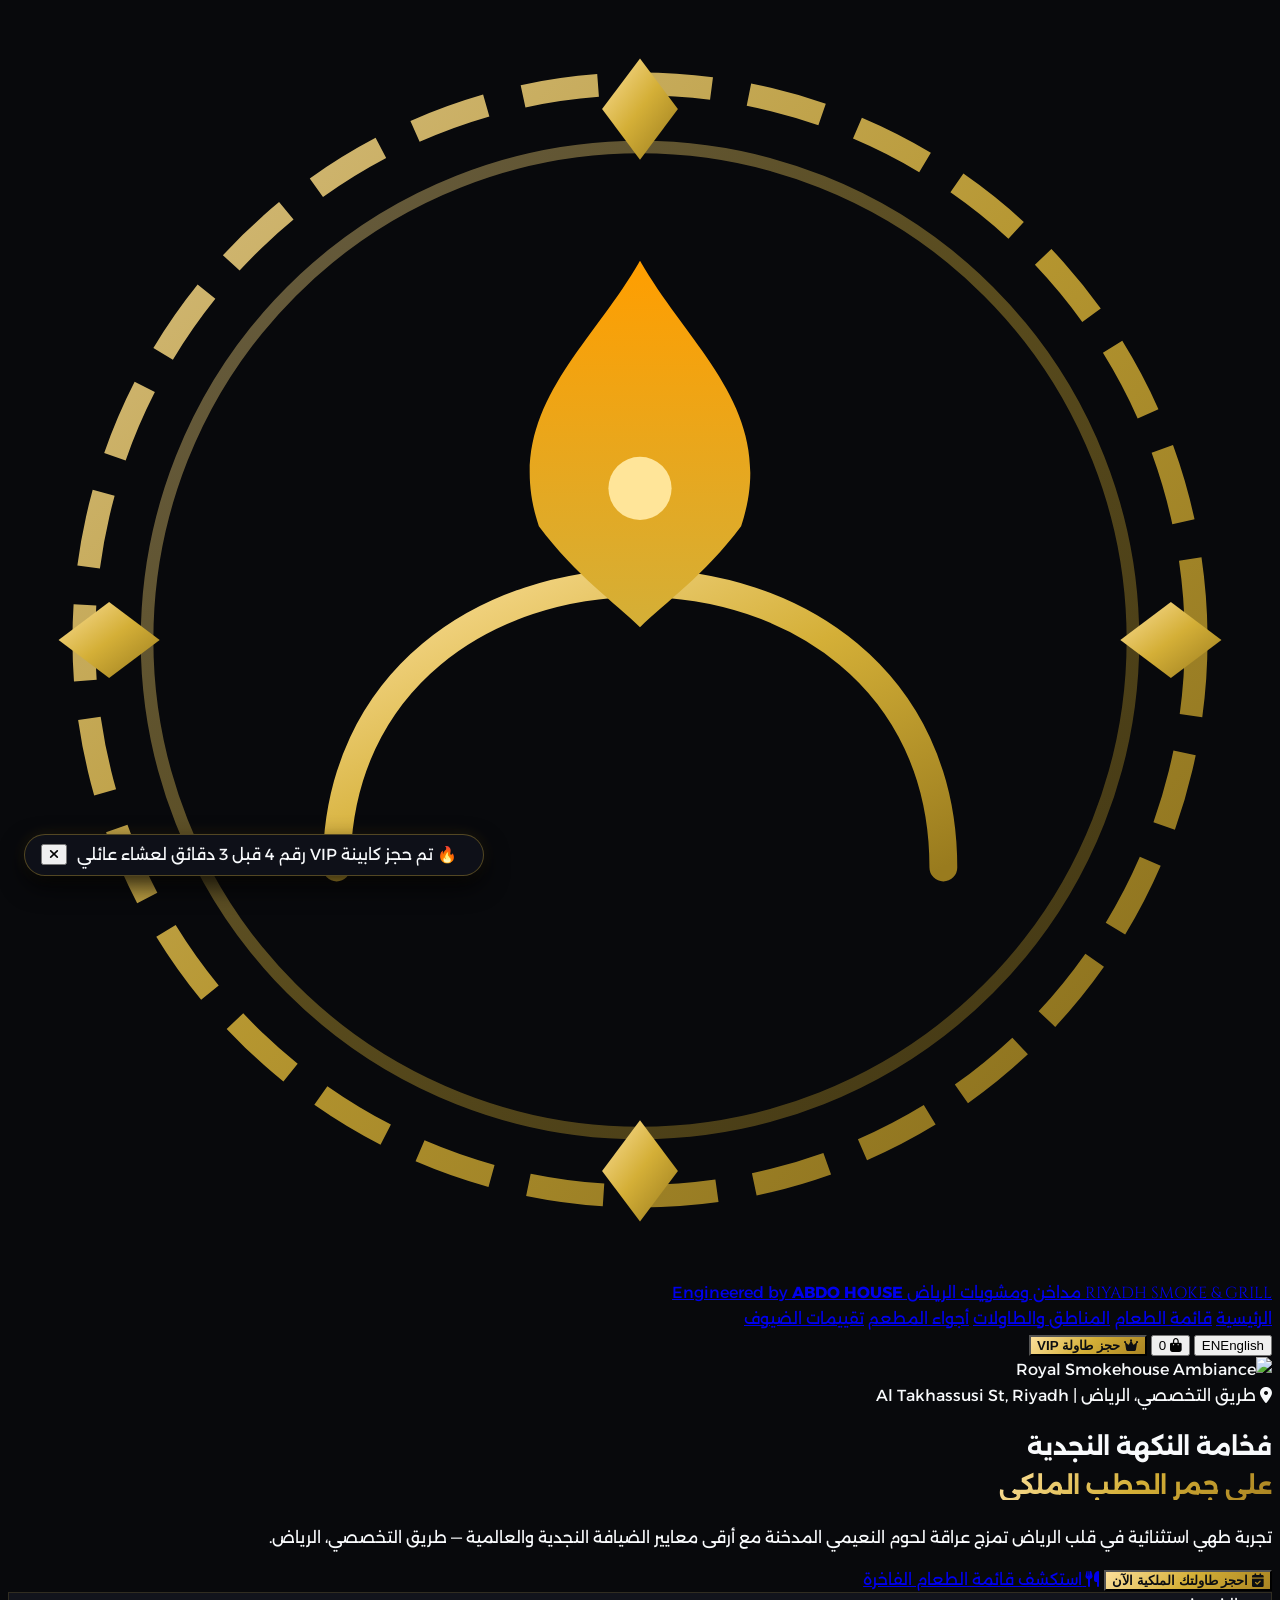
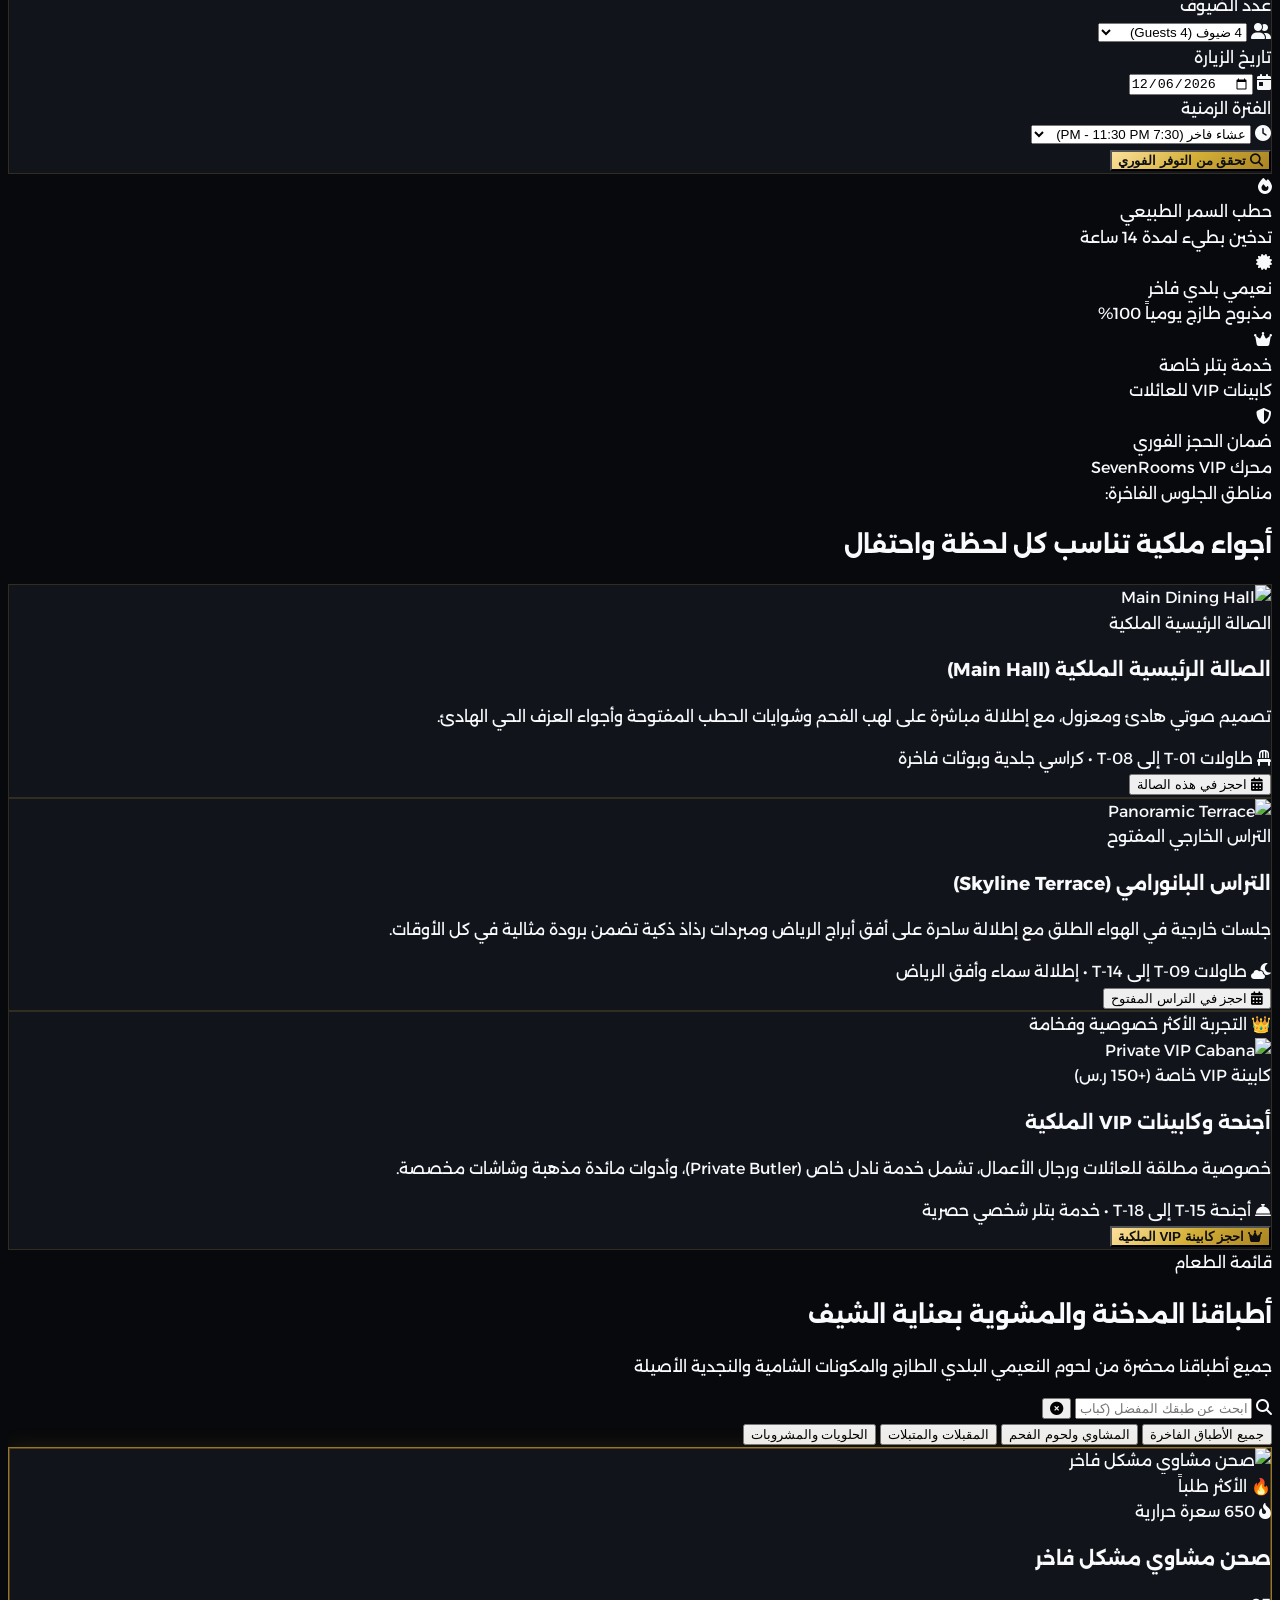
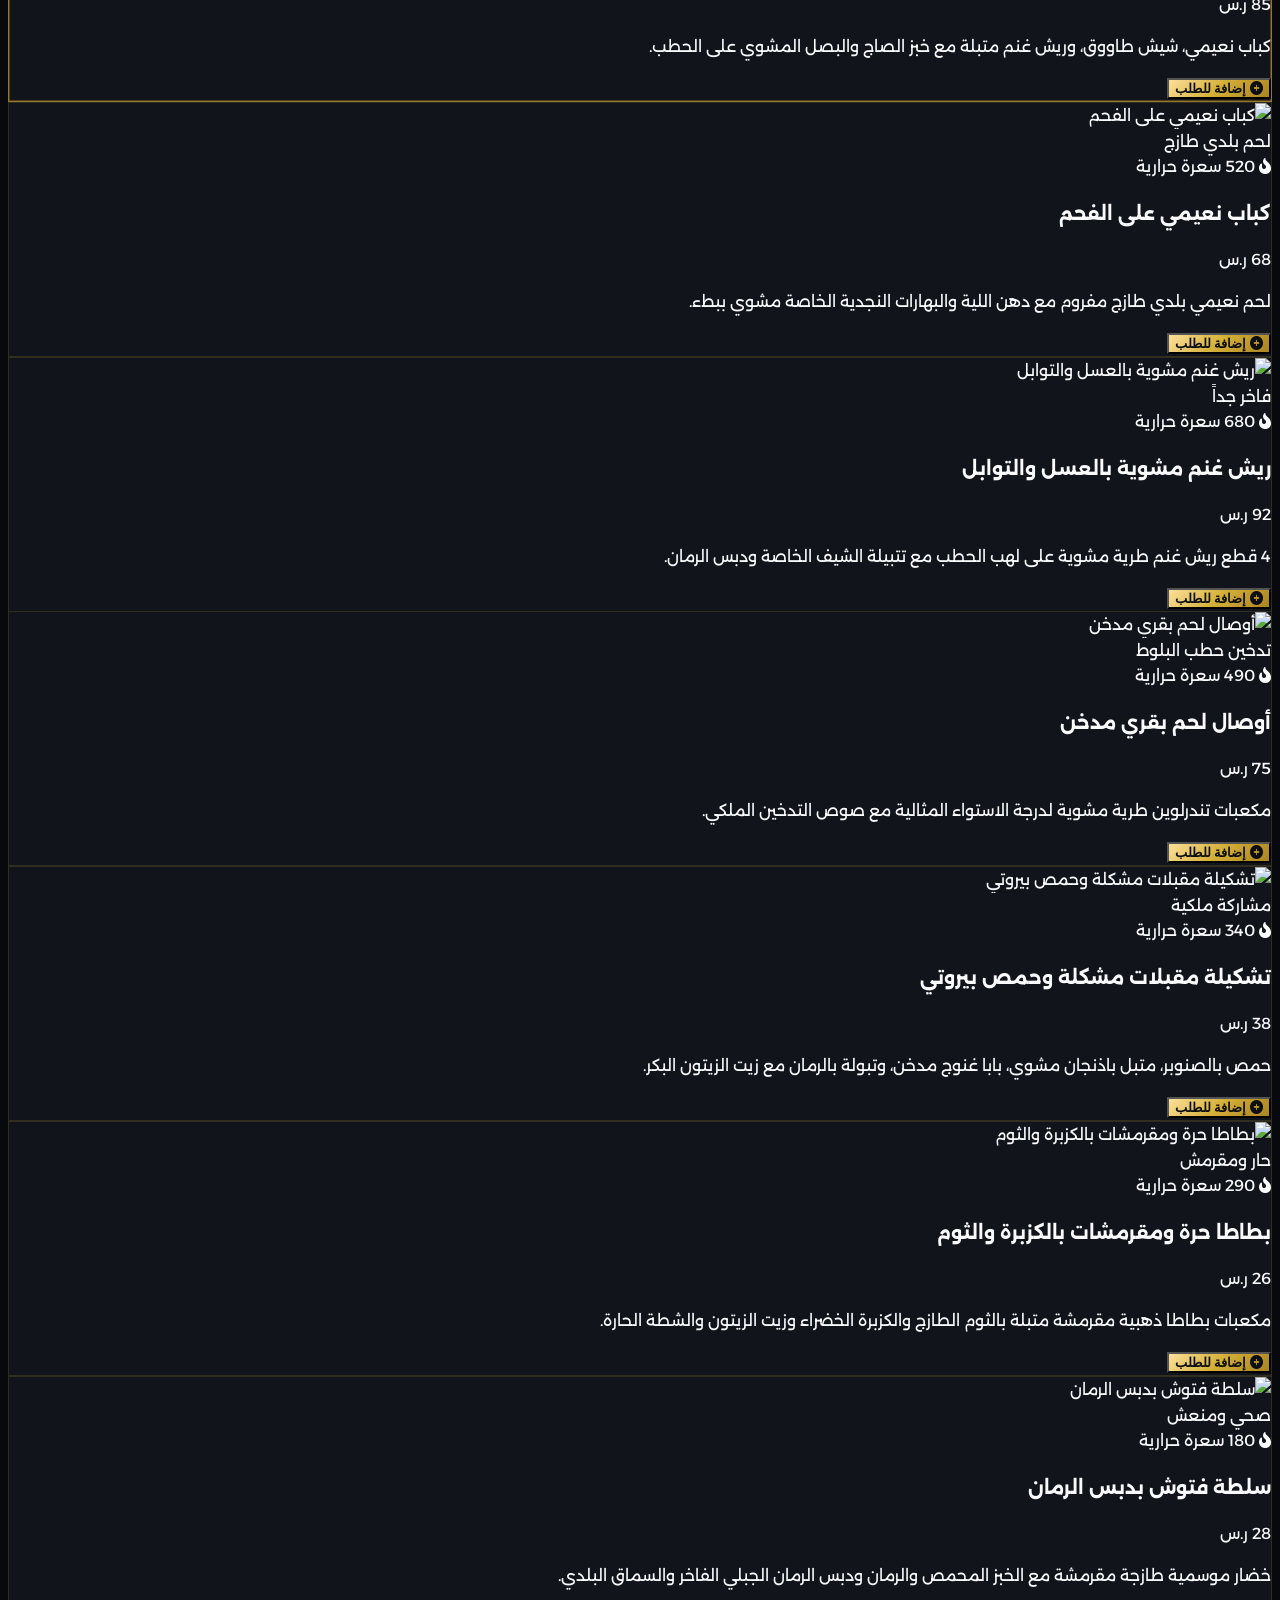
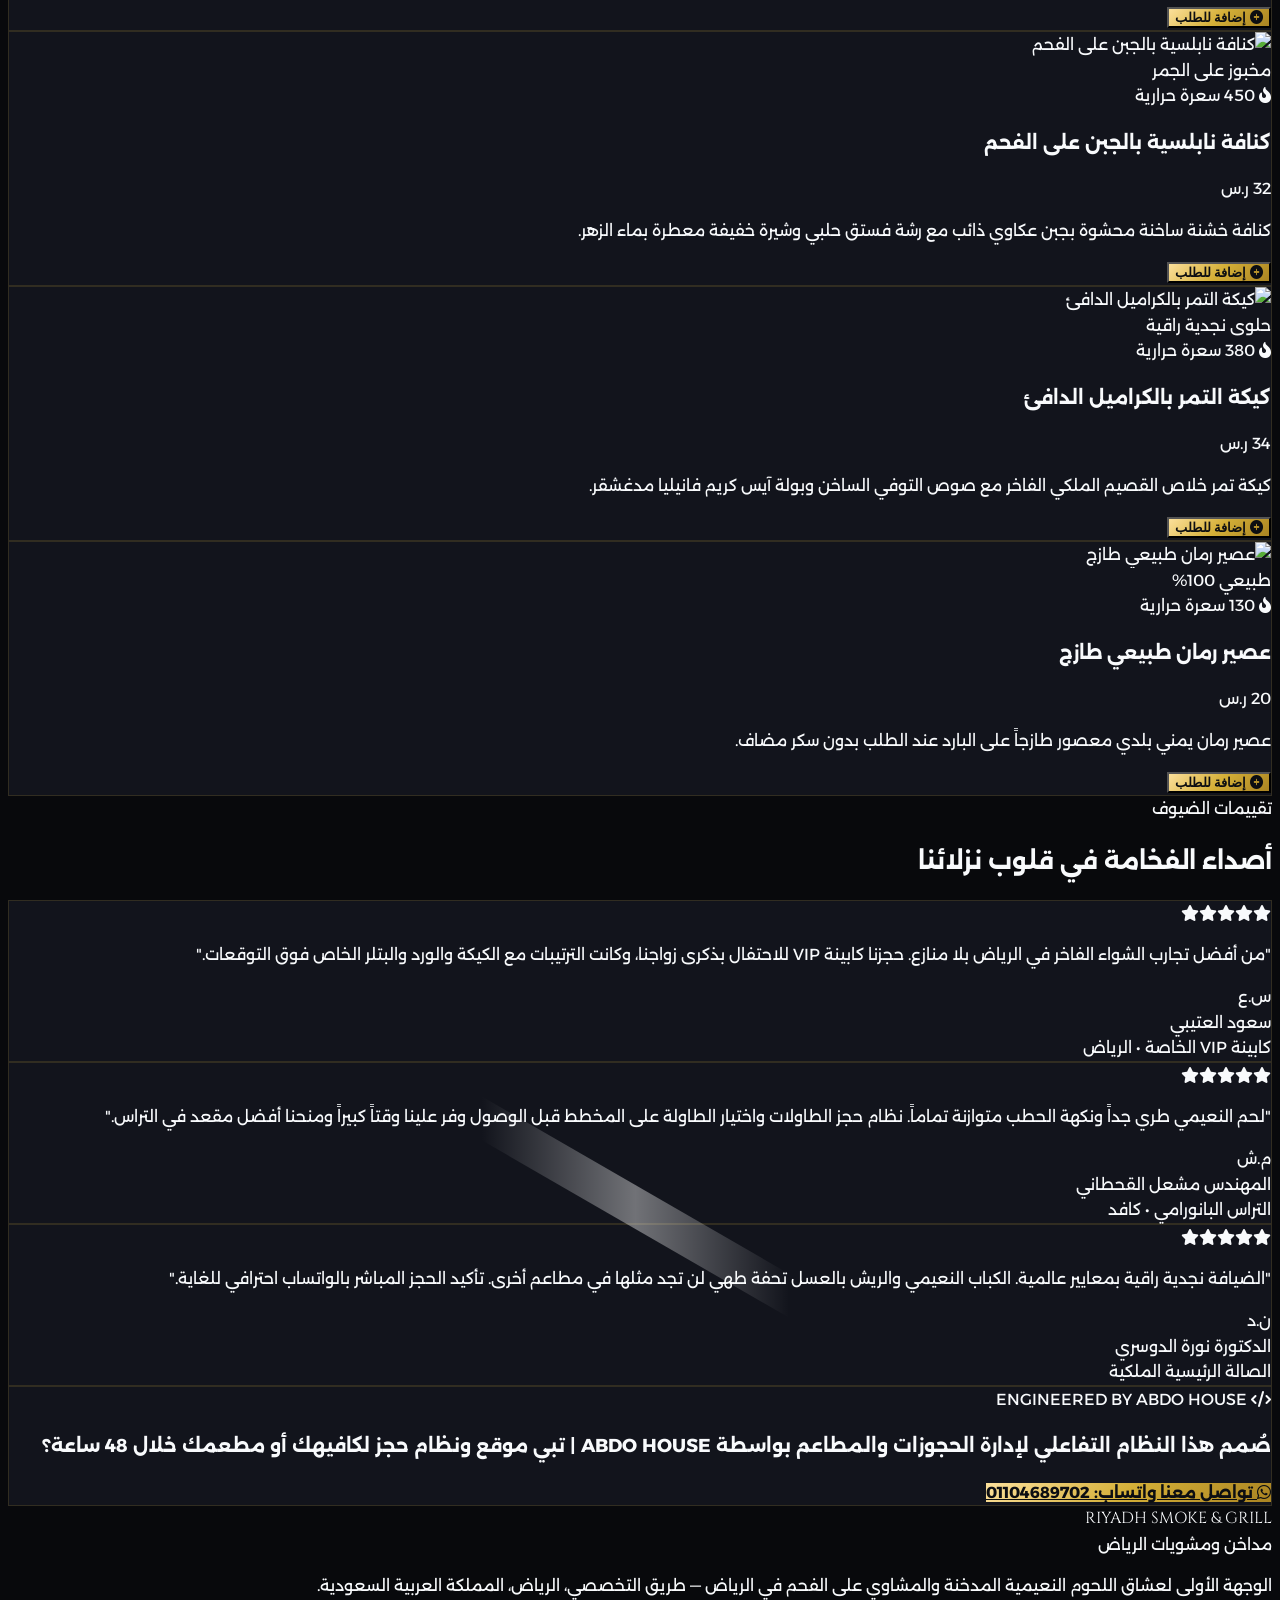
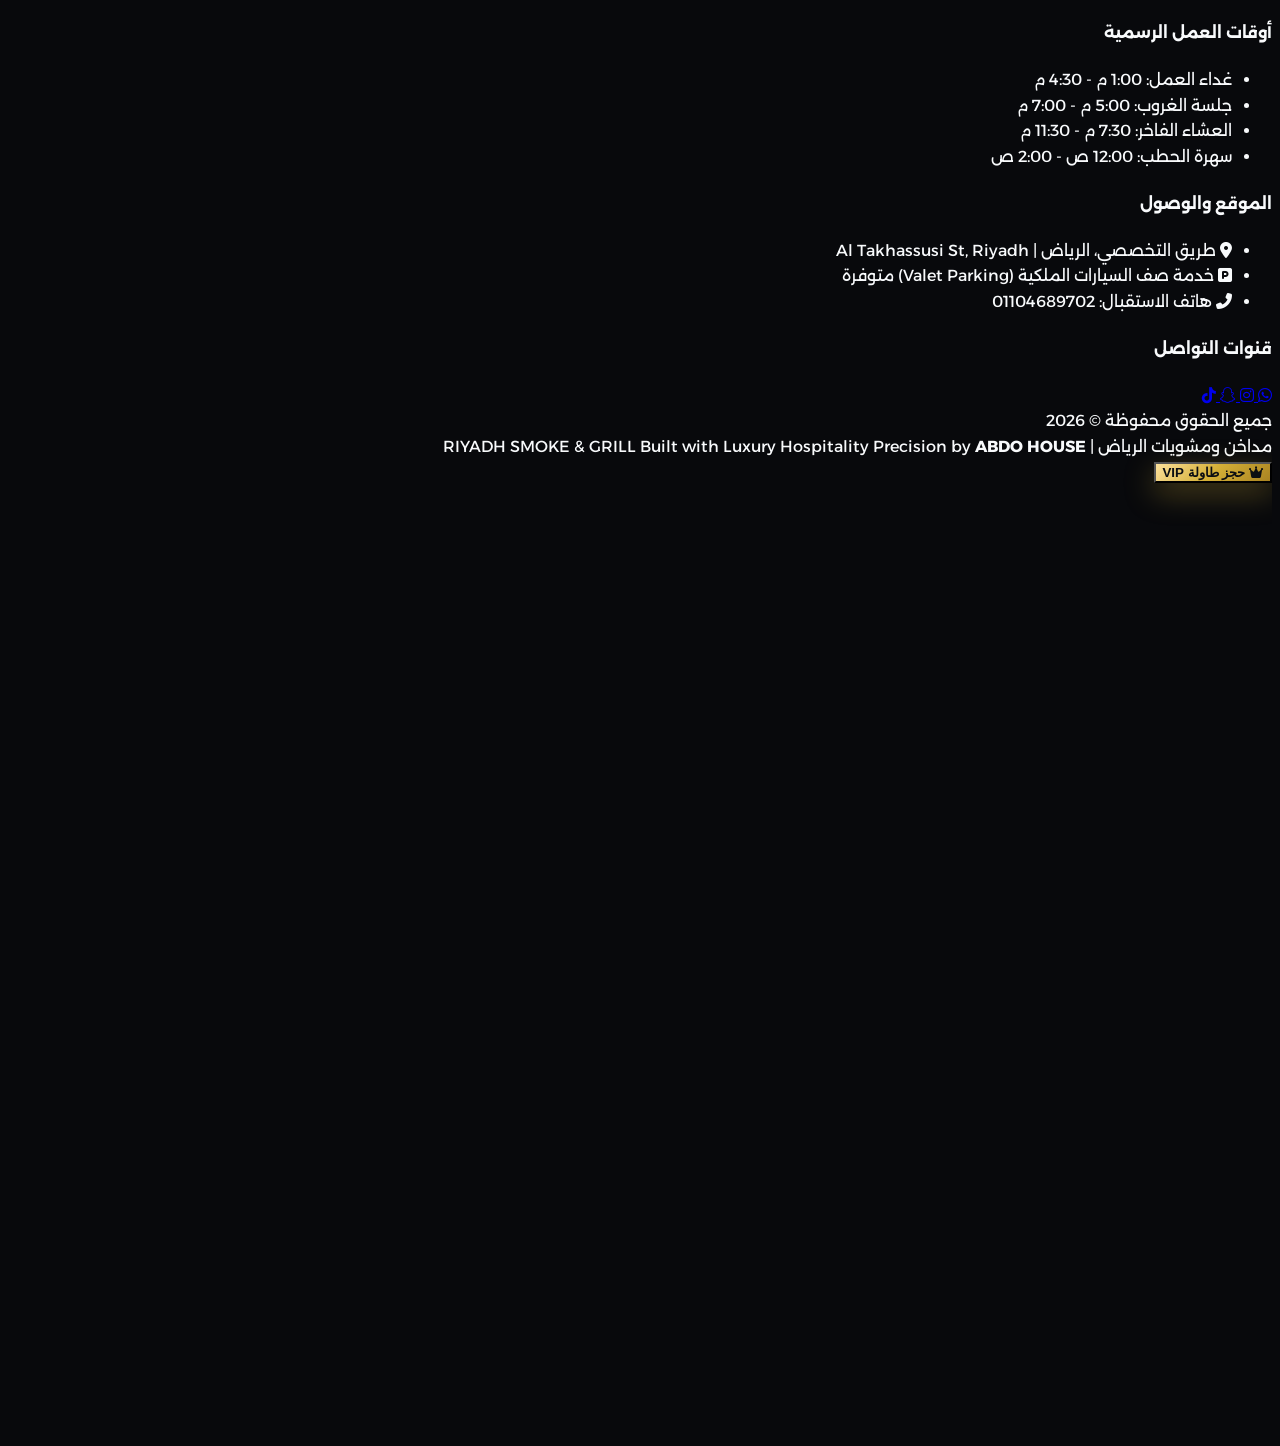
==== commit b01869bf: "Fix mobile scroll performance, optimize reservation modal, and clean UI" ====
--- a/index.html
+++ b/index.html
@@ -53,7 +53,7 @@
   <!-- =========================================================================
        1. LUXURY NAVIGATION BAR
        ========================================================================= -->
-  <header class="sticky top-0 z-40 bg-obsidian/90 backdrop-blur-xl border-b border-white/10 transition-all">
+  <header class="sticky top-0 z-40 bg-[#08090C]/95 border-b border-white/10 transition-all">
     <div class="max-w-7xl mx-auto px-4 sm:px-6 lg:px-8 h-24 flex items-center justify-between">
       
       <!-- Brand Identity & Symmetrical Vector Logo -->
@@ -149,15 +149,15 @@
   <section id="hero" class="relative pt-12 pb-24 overflow-hidden">
     <!-- Dark Smoke & Fire Embers Backdrop -->
     <div class="absolute inset-0 -z-10 overflow-hidden">
-      <img src="https://images.unsplash.com/photo-1544025162-d76694265947?w=1600&q=80" alt="Royal Smokehouse Ambiance" class="w-full h-full object-cover object-center opacity-25 filter brightness-50 contrast-125 smoke-effect" />
+      <img src="https://images.unsplash.com/photo-1544025162-d76694265947?w=1600&q=80" alt="Royal Smokehouse Ambiance" class="w-full h-full object-cover object-center opacity-25 filter brightness-50 contrast-125" loading="eager" decoding="async" />
       <div class="absolute inset-0 bg-gradient-to-t from-obsidian via-obsidian/85 to-obsidian/70"></div>
     </div>
 
     <div class="max-w-7xl mx-auto px-4 sm:px-6 lg:px-8 text-center relative">
       <!-- Luxury Riyadh Pill Badge -->
-      <div class="inline-flex items-center gap-2 px-4 py-1.5 rounded-full bg-amber-500/10 border border-amber-400/30 text-amber-300 text-xs font-semibold mb-6 backdrop-blur-md">
-        <i class="fas fa-gem text-amber-400"></i>
-        <span>مستوحى من أرقى دور الضيافة في كافد وبجيري فيا رياض</span>
+      <div class="inline-flex items-center gap-2 px-4 py-1.5 rounded-full bg-amber-500/10 border border-amber-400/30 text-amber-300 text-xs font-semibold mb-6">
+        <i class="fas fa-map-marker-alt text-amber-400"></i>
+        <span>طريق التخصصي، الرياض | Al Takhassusi St, Riyadh</span>
       </div>
 
       <!-- Main Headline -->
@@ -169,7 +169,7 @@
 
       <!-- Subtitle -->
       <p class="text-slate-300 text-base sm:text-xl max-w-3xl mx-auto leading-relaxed mb-10 font-normal" data-i18n="heroSubtitle">
-        تجربة طهي استثنائية في قلب الرياض تمزج عراقة لحوم النعيمي المدخنة مع أرقى معايير الضيافة العالمية المستوحاة من كبرى دور الضيافة في كافد وبجيري فيا رياض.
+        تجربة طهي استثنائية في قلب الرياض تمزج عراقة لحوم النعيمي المدخنة مع أرقى معايير الضيافة النجدية والعالمية — طريق التخصصي، الرياض.
       </p>
 
       <!-- CTAs -->
@@ -178,7 +178,7 @@
           <i class="fas fa-calendar-check text-lg"></i>
           <span data-i18n="heroReserveBtn">احجز طاولتك الملكية الآن</span>
         </button>
-        <a href="#menu" class="w-full sm:w-auto py-4 px-8 rounded-2xl text-base font-semibold bg-slate-800/80 hover:bg-slate-700/80 border border-white/10 hover:border-amber-400/40 text-white transition-all flex items-center justify-center gap-2 backdrop-blur-md">
+        <a href="#menu" class="w-full sm:w-auto py-4 px-8 rounded-2xl text-base font-semibold bg-slate-800/80 hover:bg-slate-700/80 border border-white/10 hover:border-amber-400/40 text-white transition-all flex items-center justify-center gap-2">
           <i class="fas fa-utensils text-amber-400"></i>
           <span data-i18n="heroMenuBtn">استكشف قائمة الطعام الفاخرة</span>
         </a>
@@ -240,7 +240,7 @@
 
       <!-- Trust Badges -->
       <div class="mt-14 grid grid-cols-2 md:grid-cols-4 gap-4 max-w-4xl mx-auto">
-        <div class="flex items-center gap-3 p-3 bg-slate-900/40 rounded-2xl border border-white/5 backdrop-blur-sm">
+        <div class="flex items-center gap-3 p-3 bg-slate-900/90 rounded-2xl border border-white/5">
           <div class="w-10 h-10 rounded-xl bg-amber-500/10 text-amber-400 flex items-center justify-center flex-shrink-0">
             <i class="fas fa-fire"></i>
           </div>
@@ -250,7 +250,7 @@
           </div>
         </div>
 
-        <div class="flex items-center gap-3 p-3 bg-slate-900/40 rounded-2xl border border-white/5 backdrop-blur-sm">
+        <div class="flex items-center gap-3 p-3 bg-slate-900/90 rounded-2xl border border-white/5">
           <div class="w-10 h-10 rounded-xl bg-amber-500/10 text-amber-400 flex items-center justify-center flex-shrink-0">
             <i class="fas fa-certificate"></i>
           </div>
@@ -260,7 +260,7 @@
           </div>
         </div>
 
-        <div class="flex items-center gap-3 p-3 bg-slate-900/40 rounded-2xl border border-white/5 backdrop-blur-sm">
+        <div class="flex items-center gap-3 p-3 bg-slate-900/90 rounded-2xl border border-white/5">
           <div class="w-10 h-10 rounded-xl bg-amber-500/10 text-amber-400 flex items-center justify-center flex-shrink-0">
             <i class="fas fa-crown"></i>
           </div>
@@ -270,7 +270,7 @@
           </div>
         </div>
 
-        <div class="flex items-center gap-3 p-3 bg-slate-900/40 rounded-2xl border border-white/5 backdrop-blur-sm">
+        <div class="flex items-center gap-3 p-3 bg-slate-900/90 rounded-2xl border border-white/5">
           <div class="w-10 h-10 rounded-xl bg-amber-500/10 text-amber-400 flex items-center justify-center flex-shrink-0">
             <i class="fas fa-shield-alt"></i>
           </div>
@@ -303,9 +303,9 @@
         <!-- Zone A: Main Dining Hall -->
         <div class="glass-panel rounded-3xl overflow-hidden border border-white/10 hover:border-amber-400/50 transition-all duration-300 group flex flex-col justify-between">
           <div class="relative h-64 overflow-hidden">
-            <img src="https://images.unsplash.com/photo-1517248135467-4c7edcad34c4?w=800&q=80" alt="Main Dining Hall" class="w-full h-full object-cover group-hover:scale-105 transition-transform duration-700" />
+            <img src="https://images.unsplash.com/photo-1517248135467-4c7edcad34c4?w=800&q=80" alt="Main Dining Hall" class="w-full h-full object-cover group-hover:scale-105 transition-transform duration-700" loading="lazy" decoding="async" />
             <div class="absolute inset-0 bg-gradient-to-t from-obsidian via-transparent to-black/30"></div>
-            <span class="absolute top-4 right-4 bg-black/70 backdrop-blur-md border border-amber-400/30 text-amber-300 text-xs px-3 py-1 rounded-full font-bold">
+            <span class="absolute top-4 right-4 bg-black/85 border border-amber-400/30 text-amber-300 text-xs px-3 py-1 rounded-full font-bold">
               الصالة الرئيسية الملكية
             </span>
           </div>
@@ -332,9 +332,9 @@
         <!-- Zone B: Panoramic Terrace -->
         <div class="glass-panel rounded-3xl overflow-hidden border border-white/10 hover:border-amber-400/50 transition-all duration-300 group flex flex-col justify-between">
           <div class="relative h-64 overflow-hidden">
-            <img src="https://images.unsplash.com/photo-1543007630-9710e4a00a20?w=800&q=80" alt="Panoramic Terrace" class="w-full h-full object-cover group-hover:scale-105 transition-transform duration-700" />
+            <img src="https://images.unsplash.com/photo-1543007630-9710e4a00a20?w=800&q=80" alt="Panoramic Terrace" class="w-full h-full object-cover group-hover:scale-105 transition-transform duration-700" loading="lazy" decoding="async" />
             <div class="absolute inset-0 bg-gradient-to-t from-obsidian via-transparent to-black/30"></div>
-            <span class="absolute top-4 right-4 bg-black/70 backdrop-blur-md border border-amber-400/30 text-amber-300 text-xs px-3 py-1 rounded-full font-bold">
+            <span class="absolute top-4 right-4 bg-black/85 border border-amber-400/30 text-amber-300 text-xs px-3 py-1 rounded-full font-bold">
               التراس الخارجي المفتوح
             </span>
           </div>
@@ -364,9 +364,9 @@
             👑 التجربة الأكثر خصوصية وفخامة
           </div>
           <div class="relative h-64 overflow-hidden pt-6">
-            <img src="https://images.unsplash.com/photo-1578474846511-04ba529f0b88?w=800&q=80" alt="Private VIP Cabana" class="w-full h-full object-cover group-hover:scale-105 transition-transform duration-700" />
+            <img src="https://images.unsplash.com/photo-1578474846511-04ba529f0b88?w=800&q=80" alt="Private VIP Cabana" class="w-full h-full object-cover group-hover:scale-105 transition-transform duration-700" loading="lazy" decoding="async" />
             <div class="absolute inset-0 bg-gradient-to-t from-obsidian via-transparent to-black/30"></div>
-            <span class="absolute top-10 right-4 bg-black/80 backdrop-blur-md border border-amber-400 text-amber-300 text-xs px-3 py-1 rounded-full font-bold">
+            <span class="absolute top-10 right-4 bg-black/85 border border-amber-400 text-amber-300 text-xs px-3 py-1 rounded-full font-bold">
               كابينة VIP خاصة (+150 ر.س)
             </span>
           </div>
@@ -558,7 +558,7 @@
           <div class="font-cinzel text-xl font-black text-white">RIYADH SMOKE & GRILL</div>
           <div class="text-sm font-bold text-amber-400">مداخن ومشويات الرياض</div>
           <p class="text-xs text-slate-400 leading-relaxed">
-            الوجهة الأولى لعشاق اللحوم النعيمية المدخنة والمشاوي على الفحم في الرياض، بمعايير ضيافة كافد وبجيري فيا رياض.
+            الوجهة الأولى لعشاق اللحوم النعيمية المدخنة والمشاوي على الفحم في الرياض — طريق التخصصي، الرياض، المملكة العربية السعودية.
           </p>
         </div>
 
@@ -575,7 +575,7 @@
         <div>
           <h4 class="text-sm font-bold text-white mb-4">الموقع والوصول</h4>
           <ul class="text-xs text-slate-400 space-y-2">
-            <li><i class="fas fa-map-marker-alt text-amber-400 mr-2"></i> الرياض، طريق الملك فهد - بالقرب من كافد</li>
+            <li><i class="fas fa-map-marker-alt text-amber-400 mr-2"></i> طريق التخصصي، الرياض | Al Takhassusi St, Riyadh</li>
             <li><i class="fas fa-parking text-amber-400 mr-2"></i> خدمة صف السيارات الملكية (Valet Parking) متوفرة</li>
             <li><i class="fas fa-phone-alt text-amber-400 mr-2"></i> هاتف الاستقبال: 01104689702</li>
           </ul>
@@ -622,7 +622,7 @@
   <!-- =========================================================================
        8. SEVENROOMS-STYLE VIP RESERVATION MODAL WIZARD
        ========================================================================= -->
-  <div id="reservation-modal" class="modal-overlay fixed inset-0 z-50 flex items-center justify-center p-2 sm:p-6 bg-black/85 backdrop-blur-xl">
+  <div id="reservation-modal" class="modal-overlay fixed inset-0 z-50 flex items-center justify-center p-2 sm:p-6 bg-black/90">
     <div class="modal-box glass-modal w-full max-w-4xl max-h-[92dvh] sm:max-h-[90dvh] flex flex-col rounded-3xl overflow-hidden shadow-2xl border border-amber-400/40">
       
       <!-- Modal Header -->
@@ -958,7 +958,7 @@
   <!-- =========================================================================
        9. TAKEAWAY CART DRAWER (SLIDE-OVER)
        ========================================================================= -->
-  <div id="cart-drawer" class="drawer-backdrop fixed inset-0 z-50 bg-black/80 backdrop-blur-md">
+  <div id="cart-drawer" class="drawer-backdrop fixed inset-0 z-50 bg-black/85">
     <div class="drawer-content fixed top-0 bottom-0 right-0 w-full max-w-md bg-slate-950 border-l border-amber-400/30 flex flex-col p-6 shadow-2xl">
       
       <!-- Drawer Header -->
--- a/styles.css
+++ b/styles.css
@@ -117,46 +117,33 @@
   box-shadow: 0 10px 25px rgba(212, 175, 55, 0.35);
 }
 
-/* Ambient glow background decorations */
+/* Ambient glow background decorations (static, GPU friendly) */
 .ambient-glow-gold {
-  background: radial-gradient(circle, rgba(212, 175, 55, 0.12) 0%, rgba(8, 9, 12, 0) 70%);
+  background: radial-gradient(circle, rgba(212, 175, 55, 0.08) 0%, rgba(8, 9, 12, 0) 70%);
 }
 
 .ambient-glow-emerald {
-  background: radial-gradient(circle, rgba(16, 185, 129, 0.1) 0%, rgba(8, 9, 12, 0) 70%);
-}
-
-/* Smoke Overlay Animation */
-@keyframes smokeDrift {
-  0% { transform: translateY(0) scale(1); opacity: 0.15; }
-  50% { transform: translateY(-15px) scale(1.05); opacity: 0.25; }
-  100% { transform: translateY(0) scale(1); opacity: 0.15; }
-}
-
-.smoke-effect {
-  animation: smokeDrift 14s ease-in-out infinite alternate;
-}
-
-/* Glassmorphism surfaces */
+  background: radial-gradient(circle, rgba(16, 185, 129, 0.06) 0%, rgba(8, 9, 12, 0) 70%);
+}
+
+/* High-performance solid dark surfaces (No backdrop-filter lag on mobile) */
 .glass-panel {
-  background: rgba(21, 24, 34, 0.85);
-  backdrop-filter: blur(16px);
-  -webkit-backdrop-filter: blur(16px);
+  background: #12141c;
   border: 1px solid rgba(212, 175, 55, 0.16);
 }
 
 .glass-modal {
-  background: rgba(13, 15, 22, 0.94);
-  backdrop-filter: blur(24px);
-  -webkit-backdrop-filter: blur(24px);
+  background: #0d0f16;
   border: 1px solid rgba(212, 175, 55, 0.28);
 }
 
 /* Interactive Table Floor Grid Elements */
 .floor-table {
-  transition: all 0.25s cubic-bezier(0.2, 0.8, 0.2, 1);
+  transition: transform 0.15s ease, border-color 0.15s ease, background-color 0.15s ease;
   position: relative;
   cursor: pointer;
+  transform: translateZ(0);
+  -webkit-transform: translateZ(0);
 }
 
 .floor-table.available {
@@ -167,15 +154,14 @@
 .floor-table.available:hover {
   border-color: var(--emerald-primary);
   background: rgba(16, 185, 129, 0.18);
-  transform: translateY(-2px) scale(1.02);
-  box-shadow: 0 8px 20px rgba(16, 185, 129, 0.25);
+  transform: translateY(-2px) translateZ(0);
 }
 
 .floor-table.selected {
   border-color: var(--gold-primary) !important;
   background: rgba(212, 175, 55, 0.22) !important;
-  box-shadow: 0 0 25px rgba(212, 175, 55, 0.45) !important;
-  transform: scale(1.04);
+  box-shadow: 0 0 15px rgba(212, 175, 55, 0.35) !important;
+  transform: scale(1.03) translateZ(0);
 }
 
 .floor-table.reserved {
@@ -257,13 +243,12 @@
 }
 
 .toast {
-  background: rgba(18, 20, 28, 0.96);
+  background: #12141c;
   border: 1px solid var(--gold-primary);
-  backdrop-filter: blur(12px);
   color: #fff;
   padding: 14px 20px;
   border-radius: 12px;
-  box-shadow: 0 15px 35px rgba(0, 0, 0, 0.6), 0 0 15px rgba(212, 175, 55, 0.2);
+  box-shadow: 0 15px 35px rgba(0, 0, 0, 0.8), 0 0 15px rgba(212, 175, 55, 0.2);
   display: flex;
   align-items: center;
   gap: 12px;
@@ -281,19 +266,13 @@
   to { opacity: 0; transform: translateY(20px) scale(0.95); }
 }
 
-/* Floating Reserve Button Pulse */
+/* Floating Reserve Button Luxury Shadow */
 .float-btn-pulse {
-  animation: floatPulse 3s infinite;
-}
-
-@keyframes floatPulse {
-  0% { box-shadow: 0 0 0 0 rgba(212, 175, 55, 0.5); }
-  70% { box-shadow: 0 0 0 14px rgba(212, 175, 55, 0); }
-  100% { box-shadow: 0 0 0 0 rgba(212, 175, 55, 0); }
+  box-shadow: 0 10px 30px rgba(212, 175, 55, 0.35);
 }
 
 /* ==========================================================================
-   PART 2 ENHANCEMENTS: Mobile-First, Safe Area Insets, Micro-Interactions
+   PART 2 & 3: 60FPS Mobile Smoothness & GPU Hardware Acceleration
    ========================================================================== */
 
 /* 100dvh & Zero Horizontal Scroll Guarantee */
@@ -310,6 +289,20 @@
   touch-action: manipulation;
 }
 
+/* Force GPU hardware acceleration on main moving elements */
+header,
+.modal-overlay,
+.modal-box,
+.drawer-content,
+.floor-table,
+.menu-card-elevate,
+.floating-cta-container,
+#live-reservation-ticker {
+  transform: translateZ(0);
+  -webkit-transform: translateZ(0);
+  will-change: transform;
+}
+
 /* Safe Area Insets for Modern Smartphones (iPhone home indicator) */
 .safe-bottom-padding {
   padding-bottom: max(1.25rem, calc(0.75rem + env(safe-area-inset-bottom)));
@@ -323,56 +316,41 @@
   padding-bottom: max(1.5rem, calc(1rem + env(safe-area-inset-bottom)));
 }
 
-/* Pulsing Amber Ember Glow on 'الأكثر طلباً' (Best Seller) Dishes */
-@keyframes emberGlow {
-  0% {
-    box-shadow: 0 0 15px rgba(212, 175, 55, 0.2), inset 0 0 10px rgba(245, 158, 11, 0.1);
-    border-color: rgba(212, 175, 55, 0.4);
-  }
-  50% {
-    box-shadow: 0 0 35px rgba(245, 158, 11, 0.5), 0 0 15px rgba(212, 175, 55, 0.35), inset 0 0 18px rgba(245, 158, 11, 0.25);
-    border-color: rgba(245, 158, 11, 0.85);
-  }
-  100% {
-    box-shadow: 0 0 15px rgba(212, 175, 55, 0.2), inset 0 0 10px rgba(245, 158, 11, 0.1);
-    border-color: rgba(212, 175, 55, 0.4);
-  }
-}
-
+/* Best Seller Dish Highlight - Static GPU friendly styling (No scroll lag) */
 .bestseller-ember-glow {
-  animation: emberGlow 3.2s infinite ease-in-out;
+  border-color: rgba(212, 175, 55, 0.65) !important;
   position: relative;
+  box-shadow: 0 0 20px rgba(212, 175, 55, 0.12);
 }
 
 .bestseller-ember-glow::before {
   content: '';
   position: absolute;
-  inset: -1px;
+  inset: 0;
   border-radius: inherit;
-  background: linear-gradient(135deg, rgba(245, 158, 11, 0.4), rgba(212, 175, 55, 0.2), transparent);
+  border: 1px solid rgba(245, 158, 11, 0.3);
   pointer-events: none;
-  z-index: 1;
 }
 
 /* Menu Card Smooth Elevation & Touch Feedback */
 .menu-card-elevate {
-  transition: transform 0.3s cubic-bezier(0.16, 1, 0.3, 1), box-shadow 0.3s cubic-bezier(0.16, 1, 0.3, 1), border-color 0.3s ease;
+  transition: transform 0.25s cubic-bezier(0.16, 1, 0.3, 1), box-shadow 0.25s ease, border-color 0.25s ease;
 }
 
 .menu-card-elevate:hover {
-  transform: translateY(-8px);
-  box-shadow: 0 20px 35px -10px rgba(0, 0, 0, 0.75), 0 0 25px rgba(212, 175, 55, 0.15);
+  transform: translateY(-6px) translateZ(0);
+  box-shadow: 0 16px 30px -10px rgba(0, 0, 0, 0.75), 0 0 20px rgba(212, 175, 55, 0.12);
 }
 
 .menu-card-elevate:active {
-  transform: scale(0.985);
+  transform: scale(0.985) translateZ(0);
 }
 
 /* Smooth Wizard Step Slide Transitions */
 @keyframes stepSlideInRTL {
   from {
     opacity: 0;
-    transform: translateX(-16px);
+    transform: translateX(-12px);
   }
   to {
     opacity: 1;
@@ -383,7 +361,7 @@
 @keyframes stepSlideInLTR {
   from {
     opacity: 0;
-    transform: translateX(16px);
+    transform: translateX(12px);
   }
   to {
     opacity: 1;
@@ -392,65 +370,65 @@
 }
 
 .step-pane-enter {
-  animation: stepSlideInRTL 0.35s cubic-bezier(0.16, 1, 0.3, 1) forwards;
+  animation: stepSlideInRTL 0.25s cubic-bezier(0.16, 1, 0.3, 1) forwards;
 }
 
 [dir="ltr"] .step-pane-enter {
-  animation: stepSlideInLTR 0.35s cubic-bezier(0.16, 1, 0.3, 1) forwards;
+  animation: stepSlideInLTR 0.25s cubic-bezier(0.16, 1, 0.3, 1) forwards;
 }
 
 /* Rewarding Table Selection Animation */
 @keyframes tableRewardSelect {
-  0% {
-    transform: scale(0.95);
-    box-shadow: 0 0 0 0 rgba(16, 185, 129, 0.8);
-  }
-  50% {
-    transform: scale(1.06);
-    box-shadow: 0 0 30px rgba(212, 175, 55, 0.65), 0 0 15px rgba(16, 185, 129, 0.6);
-  }
-  100% {
-    transform: scale(1.04);
-    box-shadow: 0 0 25px rgba(212, 175, 55, 0.45);
-  }
+  0% { transform: scale(0.97) translateZ(0); }
+  50% { transform: scale(1.04) translateZ(0); }
+  100% { transform: scale(1.02) translateZ(0); }
 }
 
 .table-reward-pulse {
-  animation: tableRewardSelect 0.4s cubic-bezier(0.16, 1, 0.3, 1) forwards;
-}
-
-/* Floating Live Reservation Ticker (Social Proof Toast) */
-#live-reservation-ticker {
-  position: fixed;
-  bottom: max(5.8rem, calc(4.8rem + env(safe-area-inset-bottom)));
-  left: 1.25rem;
-  z-index: 45;
-  pointer-events: none;
-  transition: all 0.45s cubic-bezier(0.16, 1, 0.3, 1);
-  transform: translateY(24px) scale(0.94);
-  opacity: 0;
-  max-width: calc(100vw - 2.5rem);
-}
-
-[dir="rtl"] #live-reservation-ticker {
-  left: auto;
-  right: 1.25rem;
-}
-
-#live-reservation-ticker.ticker-visible {
-  transform: translateY(0) scale(1);
-  opacity: 1;
-  pointer-events: auto;
+  animation: tableRewardSelect 0.25s ease-out;
+}
+
+/* Floating Live Reservation Ticker: completely hidden on mobile viewports (<1024px) */
+@media (max-width: 1024px) {
+  #live-reservation-ticker {
+    display: none !important;
+    visibility: hidden !important;
+    pointer-events: none !important;
+  }
+}
+
+/* Desktop only: discreet floating badge at bottom corner */
+@media (min-width: 1025px) {
+  #live-reservation-ticker {
+    position: fixed;
+    bottom: 1.5rem;
+    right: 1.5rem;
+    left: auto;
+    z-index: 45;
+    pointer-events: none;
+    transition: opacity 0.3s ease, transform 0.3s ease;
+    transform: translateY(16px);
+    opacity: 0;
+  }
+
+  [dir="rtl"] #live-reservation-ticker {
+    right: auto;
+    left: 1.5rem;
+  }
+
+  #live-reservation-ticker.ticker-visible {
+    transform: translateY(0);
+    opacity: 1;
+    pointer-events: auto;
+  }
 }
 
 .ticker-box {
-  background: rgba(14, 16, 24, 0.94);
+  background: #0e1018;
   border: 1px solid rgba(212, 175, 55, 0.35);
-  backdrop-filter: blur(16px);
-  -webkit-backdrop-filter: blur(16px);
   border-radius: 9999px;
-  padding: 8px 18px;
-  box-shadow: 0 12px 30px rgba(0, 0, 0, 0.7), 0 0 20px rgba(212, 175, 55, 0.18);
+  padding: 7px 16px;
+  box-shadow: 0 10px 25px rgba(0, 0, 0, 0.8), 0 0 15px rgba(212, 175, 55, 0.12);
   display: flex;
   align-items: center;
   gap: 10px;
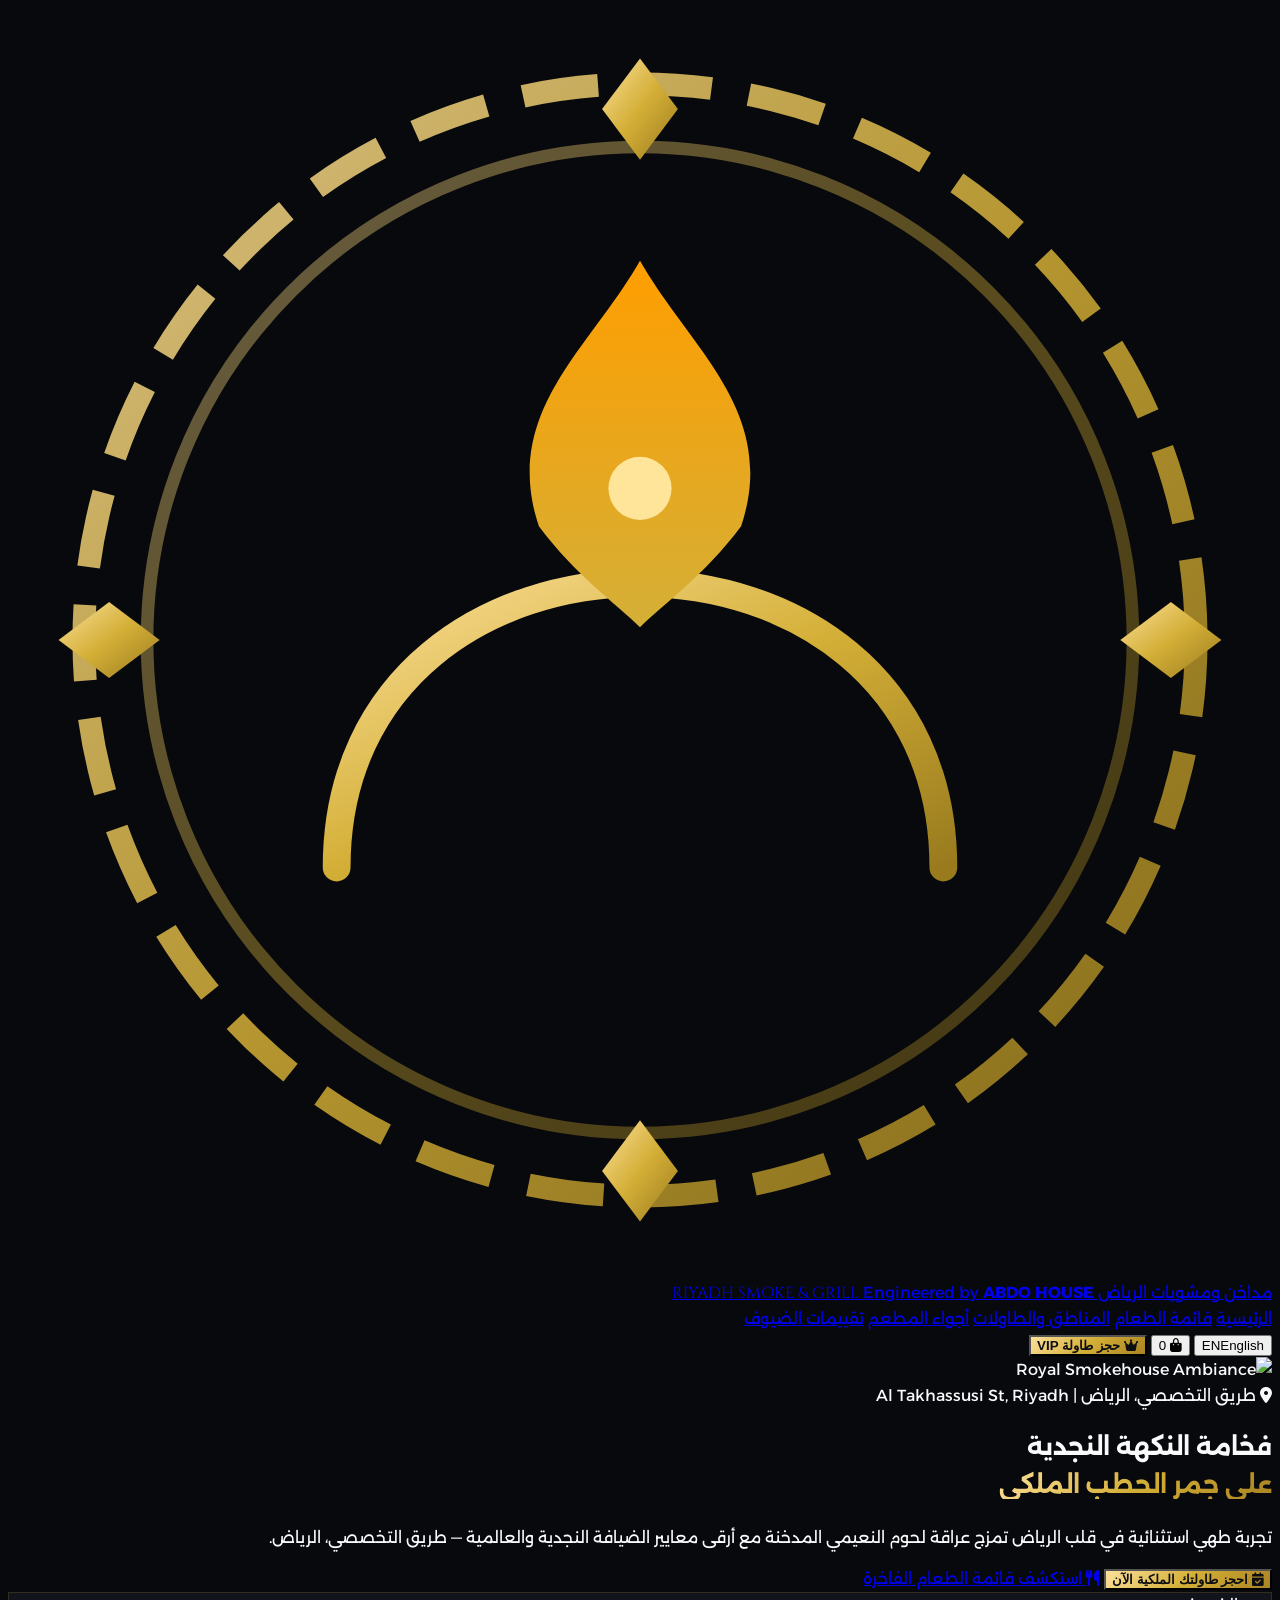
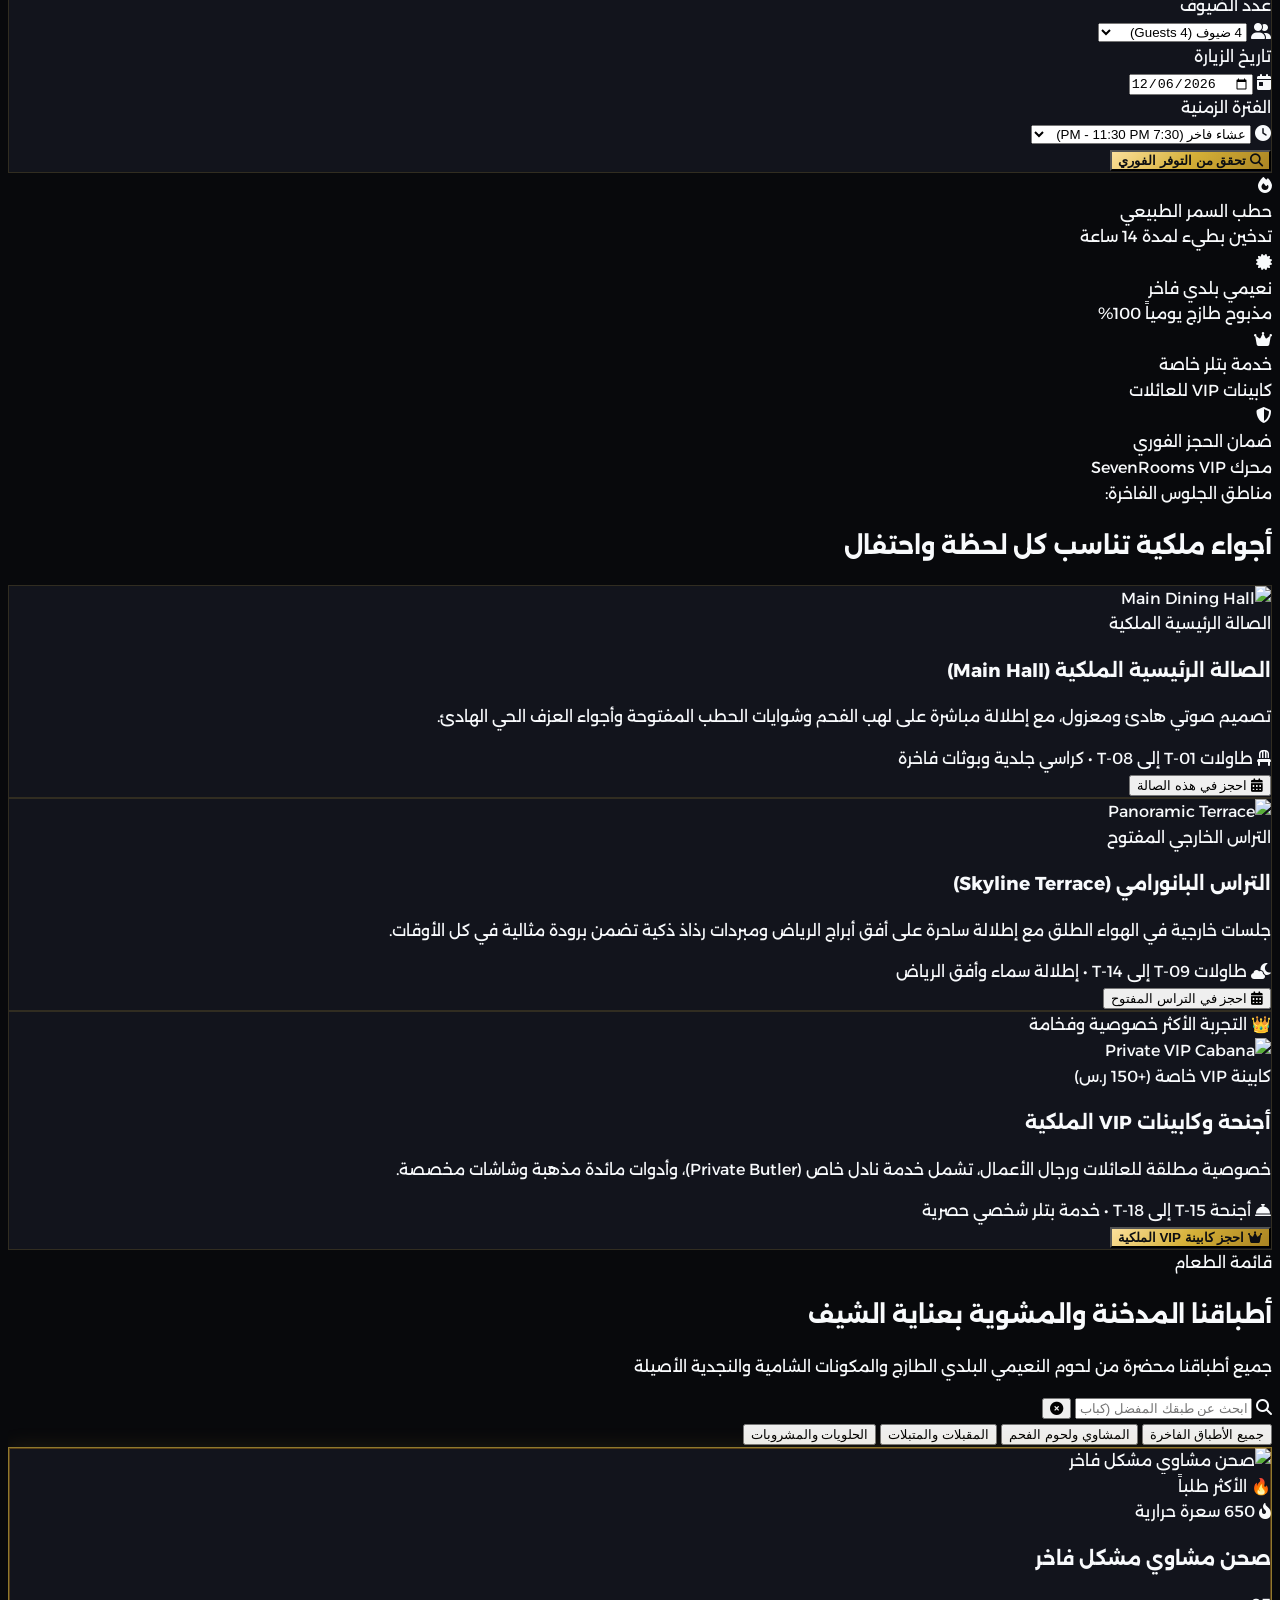
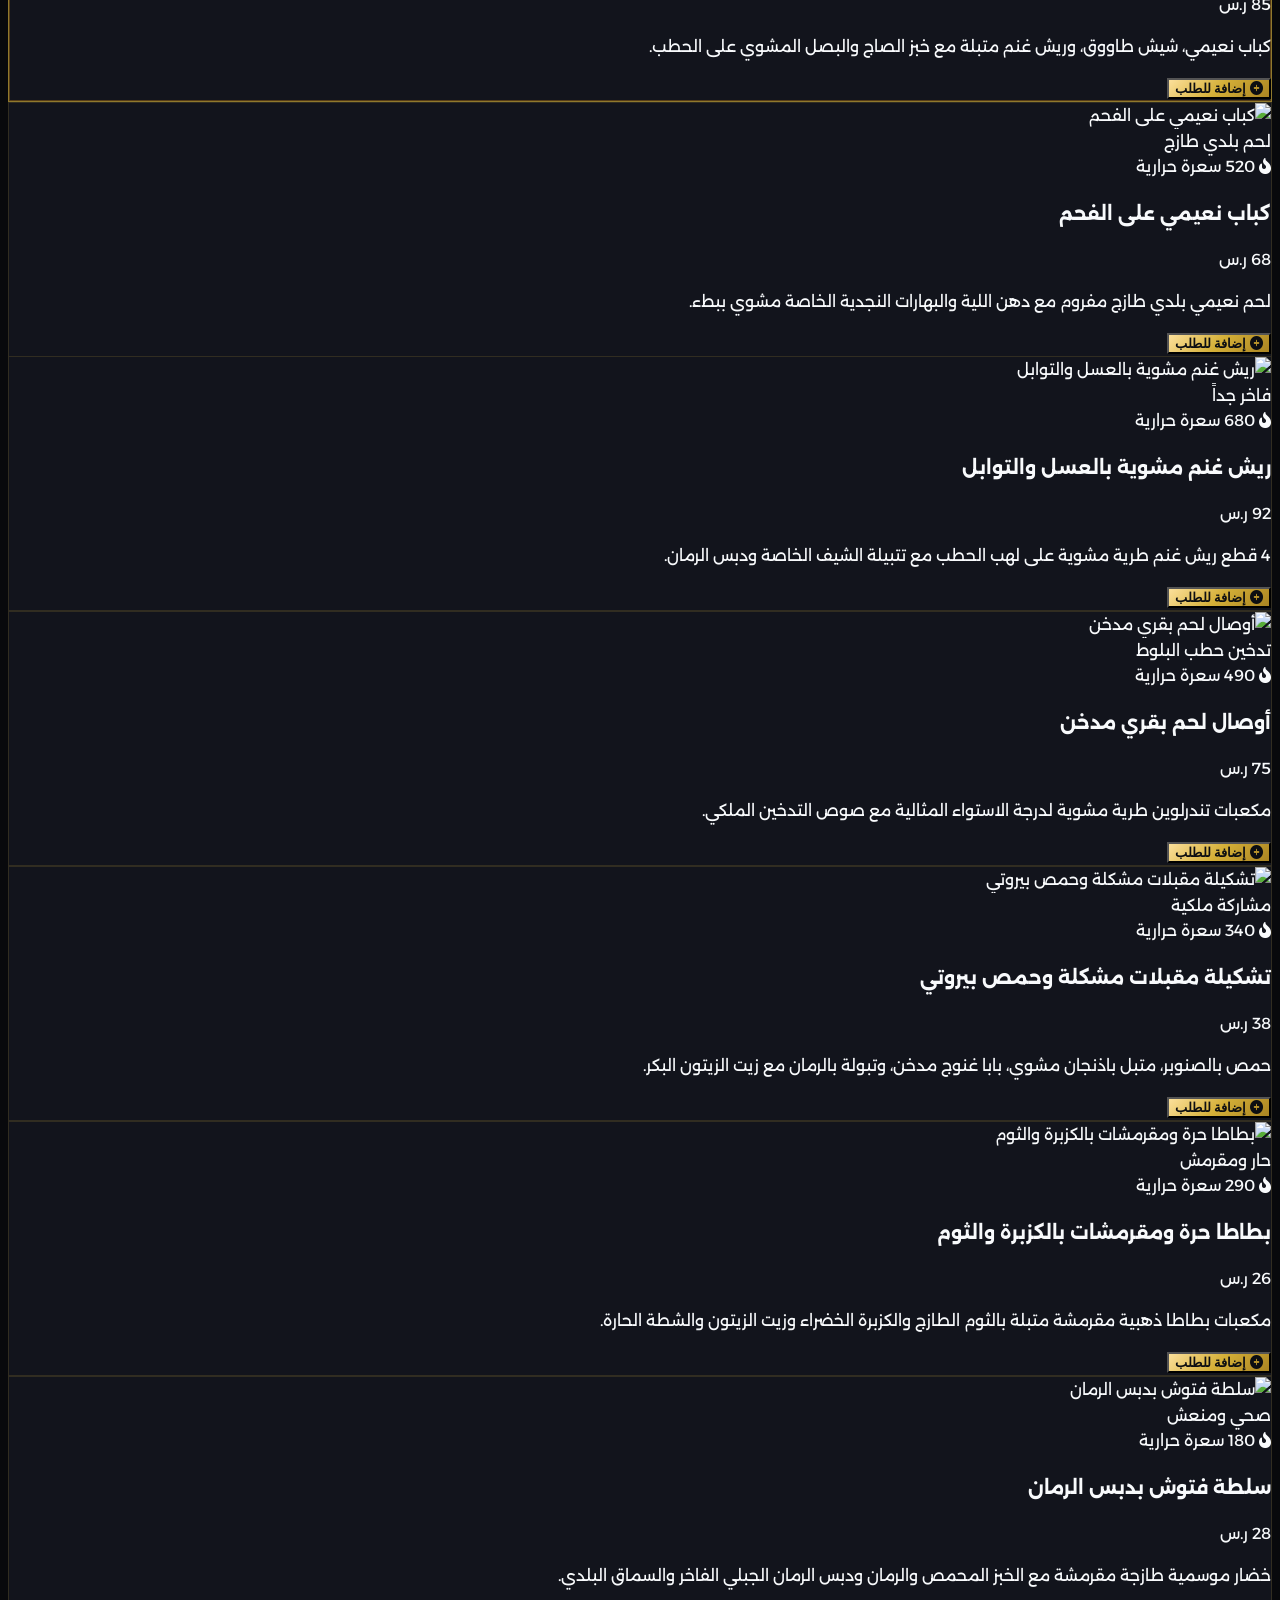
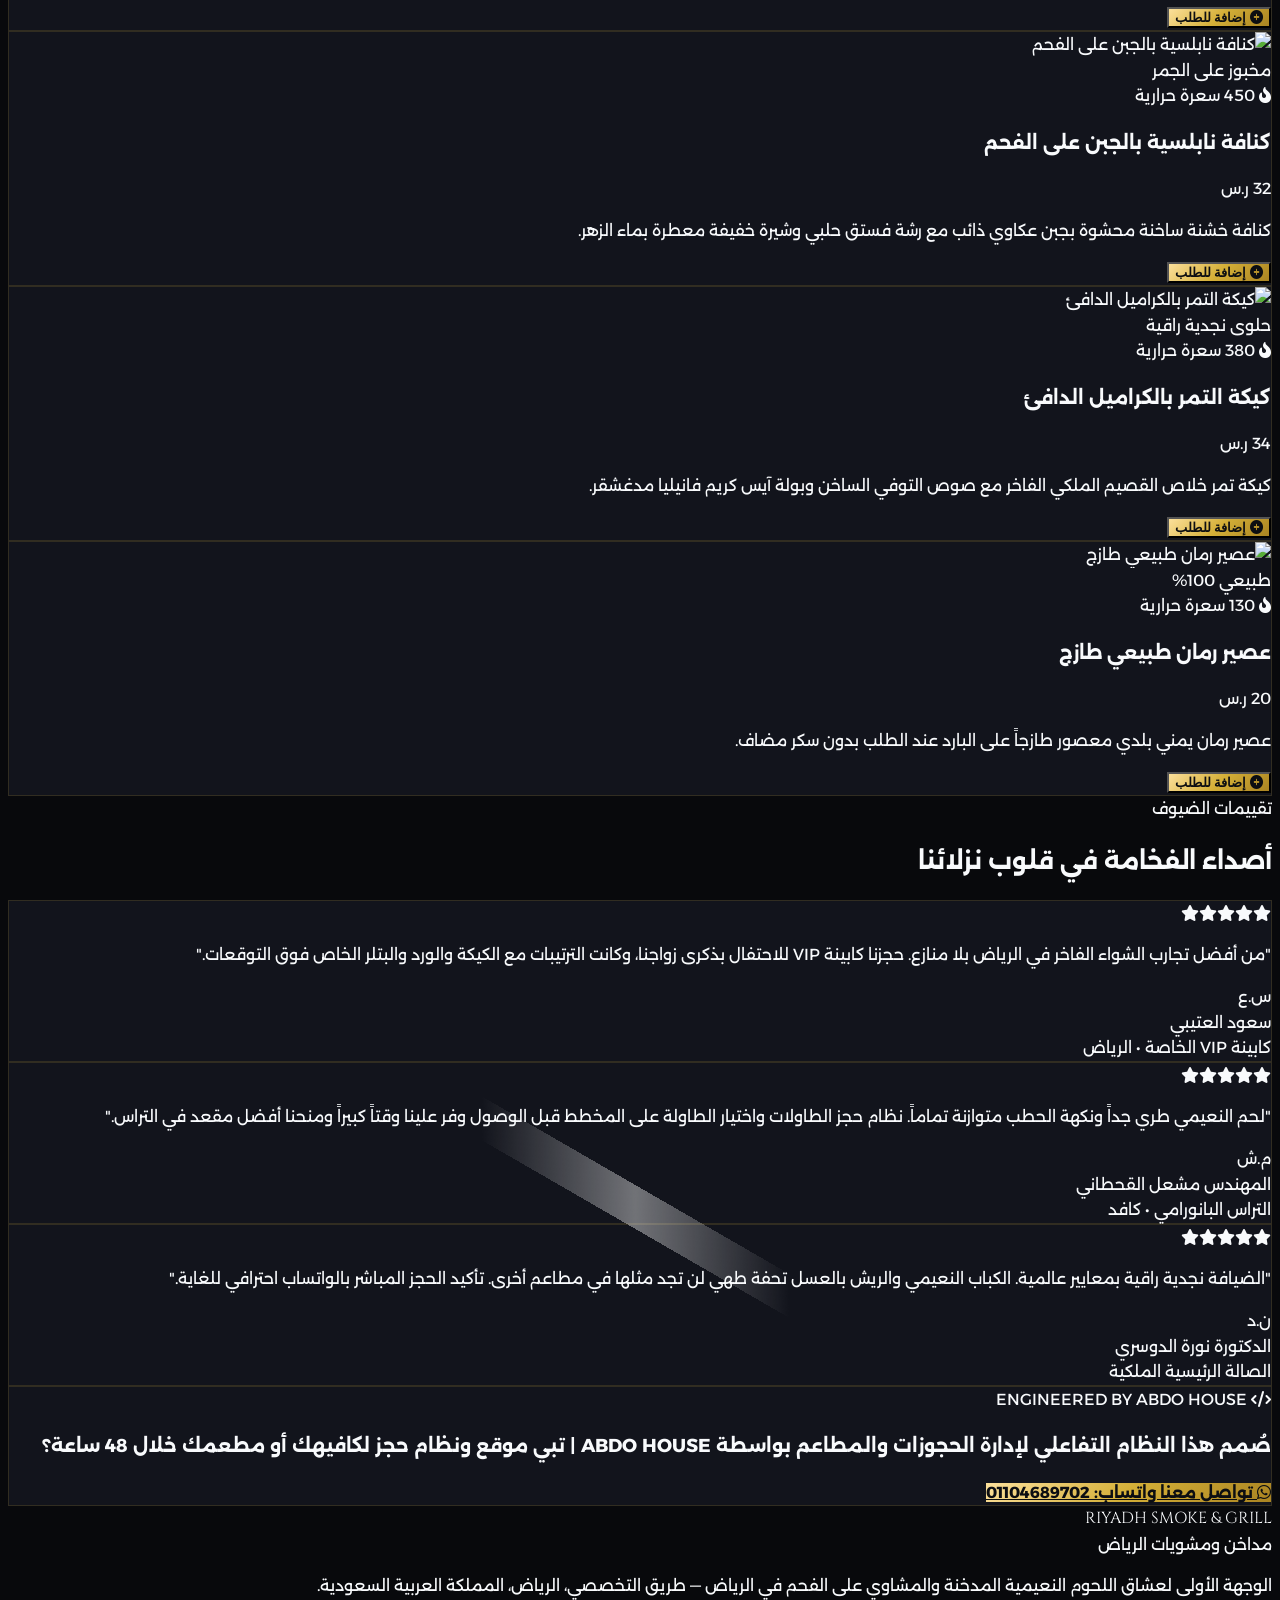
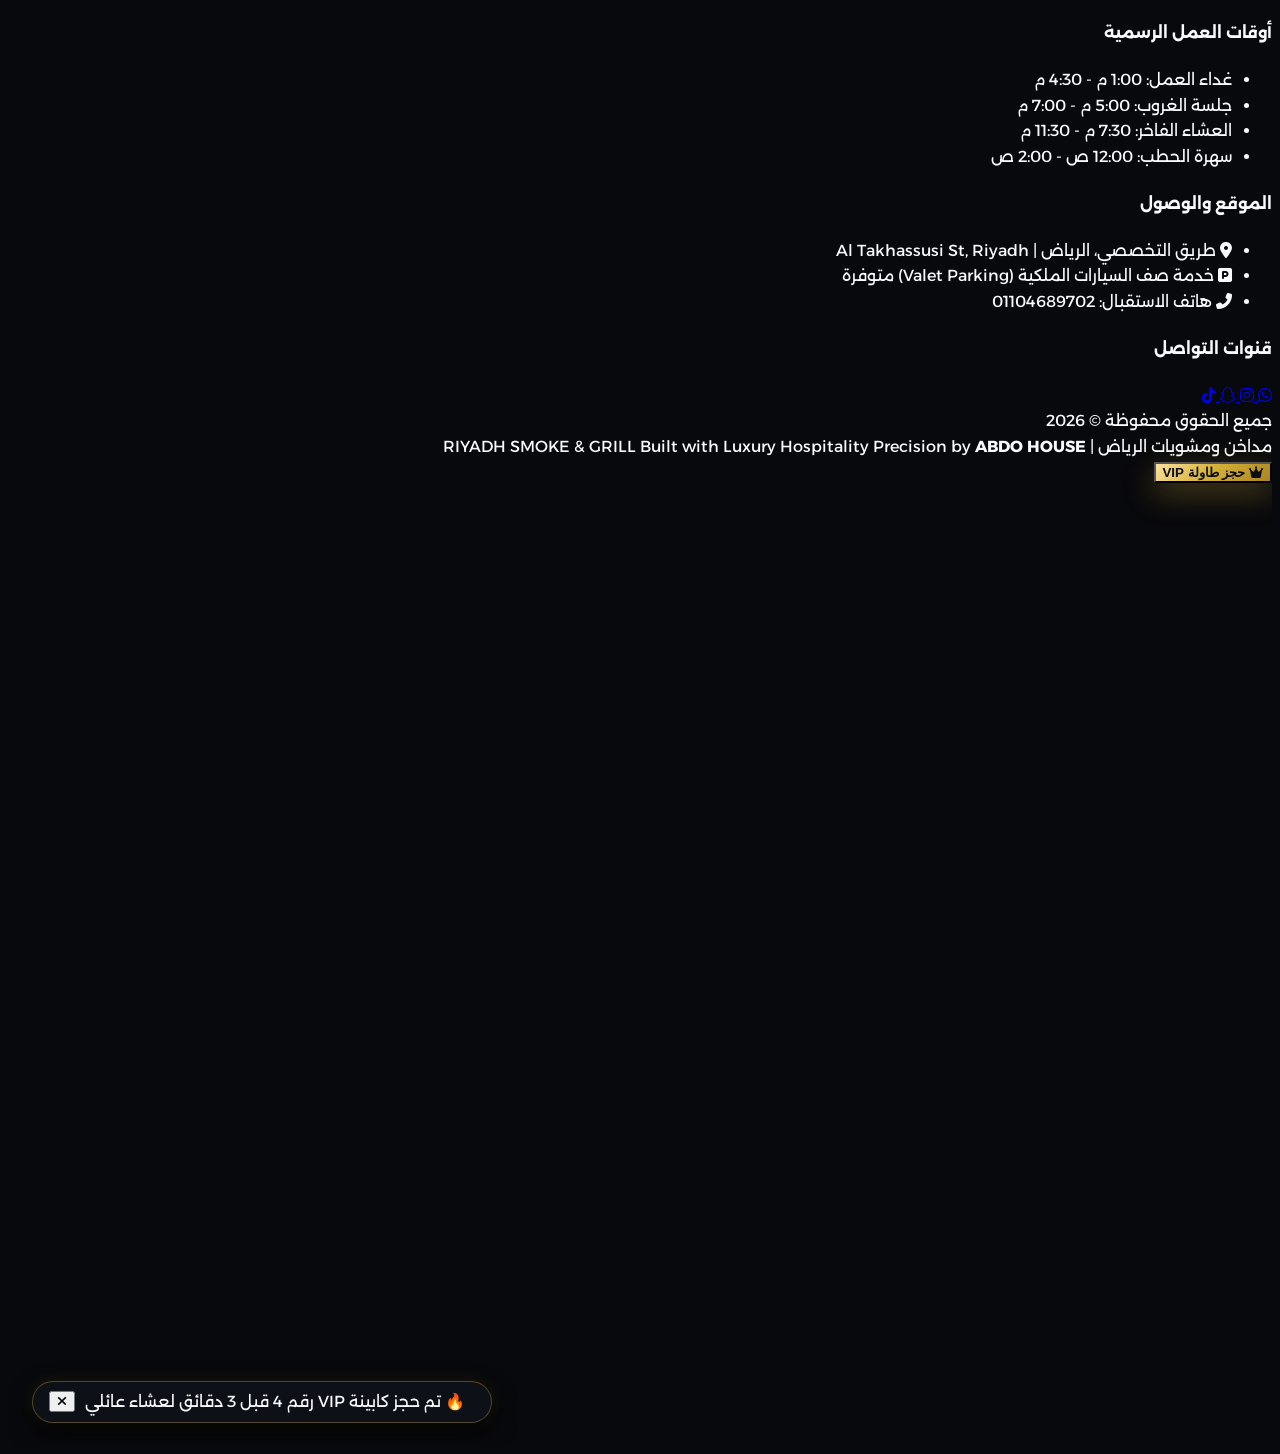
==== commit 20bba20f: "Extreme mobile-first performance optimization: 60fps smooth touch and layout fixes" ====
--- a/index.html
+++ b/index.html
@@ -54,12 +54,12 @@
        1. LUXURY NAVIGATION BAR
        ========================================================================= -->
   <header class="sticky top-0 z-40 bg-[#08090C]/95 border-b border-white/10 transition-all">
-    <div class="max-w-7xl mx-auto px-4 sm:px-6 lg:px-8 h-24 flex items-center justify-between">
+    <div class="max-w-7xl mx-auto px-3 sm:px-6 lg:px-8 h-20 sm:h-24 flex items-center justify-between">
       
       <!-- Brand Identity & Symmetrical Vector Logo -->
-      <a href="#" class="flex items-center gap-3.5 group">
+      <a href="#" class="flex items-center gap-2.5 sm:gap-3.5 group min-w-0">
         <!-- Autonomous Luxury SVG Logo -->
-        <div class="relative w-14 h-14 flex items-center justify-center flex-shrink-0">
+        <div class="relative w-11 h-11 sm:w-14 sm:h-14 flex items-center justify-center flex-shrink-0">
           <svg viewBox="0 0 100 100" class="w-full h-full drop-shadow-[0_0_12px_rgba(212,175,55,0.45)]" fill="none" xmlns="http://www.w3.org/2000/svg">
             <!-- Gradients -->
             <defs>
@@ -98,14 +98,17 @@
           </svg>
         </div>
 
-        <div class="flex flex-col">
-          <span class="font-cinzel text-lg sm:text-xl font-black tracking-wider text-white group-hover:text-amber-300 transition-colors leading-none">
+        <div class="flex flex-col min-w-0 justify-center">
+          <!-- Primary: مداخن ومشويات الرياض (Prominent, High Contrast) -->
+          <span class="text-sm sm:text-base md:text-lg font-black text-amber-400 group-hover:text-amber-300 transition-colors leading-tight truncate">
+            مداخن ومشويات الرياض
+          </span>
+          <!-- Secondary: RIYADH SMOKE & GRILL (Refined Tracked Uppercase Subtitle) -->
+          <span class="font-cinzel text-[10px] sm:text-xs font-bold tracking-widest text-slate-100 uppercase leading-none mt-0.5 truncate">
             RIYADH SMOKE & GRILL
           </span>
-          <span class="text-xs sm:text-sm font-bold text-amber-400 mt-1 tracking-wide">
-            مداخن ومشويات الرياض
-          </span>
-          <span class="text-[10px] text-slate-400 tracking-wider font-light mt-0.5">
+          <!-- Agency Micro-Attribution Tag -->
+          <span class="text-[9px] text-slate-400 tracking-wider font-light mt-0.5 truncate hidden xs:block">
             Engineered by <strong class="text-amber-300 font-semibold">ABDO HOUSE</strong>
           </span>
         </div>
@@ -149,7 +152,7 @@
   <section id="hero" class="relative pt-12 pb-24 overflow-hidden">
     <!-- Dark Smoke & Fire Embers Backdrop -->
     <div class="absolute inset-0 -z-10 overflow-hidden">
-      <img src="https://images.unsplash.com/photo-1544025162-d76694265947?w=1600&q=80" alt="Royal Smokehouse Ambiance" class="w-full h-full object-cover object-center opacity-25 filter brightness-50 contrast-125" loading="eager" decoding="async" />
+      <img src="https://images.unsplash.com/photo-1544025162-d76694265947?w=1600&q=80" alt="Royal Smokehouse Ambiance" width="1600" height="900" class="w-full h-full object-cover object-center opacity-25 filter brightness-50 contrast-125 aspect-video" loading="eager" decoding="async" />
       <div class="absolute inset-0 bg-gradient-to-t from-obsidian via-obsidian/85 to-obsidian/70"></div>
     </div>
 
@@ -302,8 +305,8 @@
         
         <!-- Zone A: Main Dining Hall -->
         <div class="glass-panel rounded-3xl overflow-hidden border border-white/10 hover:border-amber-400/50 transition-all duration-300 group flex flex-col justify-between">
-          <div class="relative h-64 overflow-hidden">
-            <img src="https://images.unsplash.com/photo-1517248135467-4c7edcad34c4?w=800&q=80" alt="Main Dining Hall" class="w-full h-full object-cover group-hover:scale-105 transition-transform duration-700" loading="lazy" decoding="async" />
+          <div class="relative h-64 overflow-hidden aspect-[16/10]">
+            <img src="https://images.unsplash.com/photo-1517248135467-4c7edcad34c4?w=800&q=80" alt="Main Dining Hall" width="800" height="533" class="w-full h-full object-cover group-hover:scale-105 transition-transform duration-700" loading="lazy" decoding="async" />
             <div class="absolute inset-0 bg-gradient-to-t from-obsidian via-transparent to-black/30"></div>
             <span class="absolute top-4 right-4 bg-black/85 border border-amber-400/30 text-amber-300 text-xs px-3 py-1 rounded-full font-bold">
               الصالة الرئيسية الملكية
@@ -331,8 +334,8 @@
 
         <!-- Zone B: Panoramic Terrace -->
         <div class="glass-panel rounded-3xl overflow-hidden border border-white/10 hover:border-amber-400/50 transition-all duration-300 group flex flex-col justify-between">
-          <div class="relative h-64 overflow-hidden">
-            <img src="https://images.unsplash.com/photo-1543007630-9710e4a00a20?w=800&q=80" alt="Panoramic Terrace" class="w-full h-full object-cover group-hover:scale-105 transition-transform duration-700" loading="lazy" decoding="async" />
+          <div class="relative h-64 overflow-hidden aspect-[16/10]">
+            <img src="https://images.unsplash.com/photo-1543007630-9710e4a00a20?w=800&q=80" alt="Panoramic Terrace" width="800" height="533" class="w-full h-full object-cover group-hover:scale-105 transition-transform duration-700" loading="lazy" decoding="async" />
             <div class="absolute inset-0 bg-gradient-to-t from-obsidian via-transparent to-black/30"></div>
             <span class="absolute top-4 right-4 bg-black/85 border border-amber-400/30 text-amber-300 text-xs px-3 py-1 rounded-full font-bold">
               التراس الخارجي المفتوح
@@ -363,8 +366,8 @@
           <div class="absolute top-0 right-0 left-0 bg-gradient-to-r from-amber-500 to-amber-600 text-black text-center text-xs font-black py-1 z-10">
             👑 التجربة الأكثر خصوصية وفخامة
           </div>
-          <div class="relative h-64 overflow-hidden pt-6">
-            <img src="https://images.unsplash.com/photo-1578474846511-04ba529f0b88?w=800&q=80" alt="Private VIP Cabana" class="w-full h-full object-cover group-hover:scale-105 transition-transform duration-700" loading="lazy" decoding="async" />
+          <div class="relative h-64 overflow-hidden pt-6 aspect-[16/10]">
+            <img src="https://images.unsplash.com/photo-1578474846511-04ba529f0b88?w=800&q=80" alt="Private VIP Cabana" width="800" height="533" class="w-full h-full object-cover group-hover:scale-105 transition-transform duration-700" loading="lazy" decoding="async" />
             <div class="absolute inset-0 bg-gradient-to-t from-obsidian via-transparent to-black/30"></div>
             <span class="absolute top-10 right-4 bg-black/85 border border-amber-400 text-amber-300 text-xs px-3 py-1 rounded-full font-bold">
               كابينة VIP خاصة (+150 ر.س)
@@ -670,16 +673,16 @@
           <!-- Party Size Pills -->
           <div>
             <label class="block text-xs font-bold text-amber-300 mb-3" data-i18n="guestsLabel">عدد المقاعد المطلوبة:</label>
-            <div class="flex flex-wrap gap-2 sm:gap-3">
-              <button data-size="1" class="party-size-pill px-5 py-3 rounded-xl bg-slate-800/80 border border-white/10 text-slate-300 font-medium hover:border-amber-400/50 transition-all">1 ضيف</button>
-              <button data-size="2" class="party-size-pill px-5 py-3 rounded-xl bg-slate-800/80 border border-white/10 text-slate-300 font-medium hover:border-amber-400/50 transition-all">2 ضيوف</button>
-              <button data-size="3" class="party-size-pill px-5 py-3 rounded-xl bg-slate-800/80 border border-white/10 text-slate-300 font-medium hover:border-amber-400/50 transition-all">3 ضيوف</button>
-              <button data-size="4" class="party-size-pill px-5 py-3 rounded-xl bg-gradient-to-r from-amber-400 to-amber-600 text-black font-extrabold shadow-lg shadow-amber-500/30 scale-105 transition-all">4 ضيوف</button>
-              <button data-size="5" class="party-size-pill px-5 py-3 rounded-xl bg-slate-800/80 border border-white/10 text-slate-300 font-medium hover:border-amber-400/50 transition-all">5 ضيوف</button>
-              <button data-size="6" class="party-size-pill px-5 py-3 rounded-xl bg-slate-800/80 border border-white/10 text-slate-300 font-medium hover:border-amber-400/50 transition-all">6 ضيوف</button>
-              <button data-size="8" class="party-size-pill px-5 py-3 rounded-xl bg-slate-800/80 border border-white/10 text-slate-300 font-medium hover:border-amber-400/50 transition-all">8 ضيوف</button>
-              <button data-size="10" class="party-size-pill px-5 py-3 rounded-xl bg-slate-800/80 border border-white/10 text-slate-300 font-medium hover:border-amber-400/50 transition-all">10 ضيوف</button>
-              <button data-size="12" class="party-size-pill px-5 py-3 rounded-xl bg-slate-800/80 border border-white/10 text-slate-300 font-medium hover:border-amber-400/50 transition-all">12+ VIP</button>
+            <div class="flex flex-wrap gap-2 sm:gap-2.5">
+              <button type="button" data-size="1" onclick="setPartySize(1)" class="party-size-pill w-auto min-w-fit px-4 py-2.5 rounded-xl text-xs sm:text-sm font-semibold flex items-center justify-center whitespace-nowrap">1 ضيف</button>
+              <button type="button" data-size="2" onclick="setPartySize(2)" class="party-size-pill w-auto min-w-fit px-4 py-2.5 rounded-xl text-xs sm:text-sm font-semibold flex items-center justify-center whitespace-nowrap">2 ضيوف</button>
+              <button type="button" data-size="3" onclick="setPartySize(3)" class="party-size-pill w-auto min-w-fit px-4 py-2.5 rounded-xl text-xs sm:text-sm font-semibold flex items-center justify-center whitespace-nowrap">3 ضيوف</button>
+              <button type="button" data-size="4" onclick="setPartySize(4)" class="party-size-pill selected w-auto min-w-fit px-4 py-2.5 rounded-xl text-xs sm:text-sm font-semibold flex items-center justify-center whitespace-nowrap">4 ضيوف</button>
+              <button type="button" data-size="5" onclick="setPartySize(5)" class="party-size-pill w-auto min-w-fit px-4 py-2.5 rounded-xl text-xs sm:text-sm font-semibold flex items-center justify-center whitespace-nowrap">5 ضيوف</button>
+              <button type="button" data-size="6" onclick="setPartySize(6)" class="party-size-pill w-auto min-w-fit px-4 py-2.5 rounded-xl text-xs sm:text-sm font-semibold flex items-center justify-center whitespace-nowrap">6 ضيوف</button>
+              <button type="button" data-size="8" onclick="setPartySize(8)" class="party-size-pill w-auto min-w-fit px-4 py-2.5 rounded-xl text-xs sm:text-sm font-semibold flex items-center justify-center whitespace-nowrap">8 ضيوف</button>
+              <button type="button" data-size="10" onclick="setPartySize(10)" class="party-size-pill w-auto min-w-fit px-4 py-2.5 rounded-xl text-xs sm:text-sm font-semibold flex items-center justify-center whitespace-nowrap">10 ضيوف</button>
+              <button type="button" data-size="12" onclick="setPartySize(12)" class="party-size-pill w-auto min-w-fit px-4 py-2.5 rounded-xl text-xs sm:text-sm font-semibold flex items-center justify-center whitespace-nowrap">12+ VIP</button>
             </div>
           </div>
 
@@ -826,25 +829,25 @@
           <!-- Occasion Selection Pills -->
           <div>
             <label class="block text-xs font-bold text-amber-300 mb-3" data-i18n="occasionLabel">نوع المناسبة:</label>
-            <div class="grid grid-cols-1 sm:grid-cols-2 gap-3">
-              <button onclick="setOccasion('romantic')" data-occasion="romantic" class="occasion-pill p-3.5 rounded-2xl bg-slate-800/80 border border-white/10 text-slate-300 hover:border-amber-400/50 flex items-center gap-3 transition-all">
-                <i class="fas fa-heart text-rose-400"></i>
-                <span class="text-sm font-semibold" data-i18n="occRomantic">عشاء رومانسي / ذكرى زواج (Anniversary)</span>
+            <div class="grid grid-cols-1 sm:grid-cols-2 gap-2.5 sm:gap-3">
+              <button type="button" onclick="setOccasion('romantic')" data-occasion="romantic" class="occasion-pill w-auto min-w-fit p-3.5 rounded-2xl flex items-center gap-3 transition-all">
+                <i class="fas fa-heart text-rose-400 text-lg flex-shrink-0"></i>
+                <span class="text-xs sm:text-sm font-semibold" data-i18n="occRomantic">عشاء رومانسي / ذكرى زواج (Anniversary)</span>
               </button>
 
-              <button onclick="setOccasion('birthday')" data-occasion="birthday" class="occasion-pill p-3.5 rounded-2xl bg-slate-800/80 border border-white/10 text-slate-300 hover:border-amber-400/50 flex items-center gap-3 transition-all">
-                <i class="fas fa-birthday-cake text-amber-400"></i>
-                <span class="text-sm font-semibold" data-i18n="occBirthday">احتفال عيد ميلاد (Birthday Celebration)</span>
+              <button type="button" onclick="setOccasion('birthday')" data-occasion="birthday" class="occasion-pill w-auto min-w-fit p-3.5 rounded-2xl flex items-center gap-3 transition-all">
+                <i class="fas fa-birthday-cake text-amber-400 text-lg flex-shrink-0"></i>
+                <span class="text-xs sm:text-sm font-semibold" data-i18n="occBirthday">احتفال عيد ميلاد (Birthday Celebration)</span>
               </button>
 
-              <button onclick="setOccasion('business')" data-occasion="business" class="occasion-pill p-3.5 rounded-2xl bg-slate-800/80 border border-white/10 text-slate-300 hover:border-amber-400/50 flex items-center gap-3 transition-all">
-                <i class="fas fa-briefcase text-blue-400"></i>
-                <span class="text-sm font-semibold" data-i18n="occBusiness">عشاء عمل رسمي (Business Dinner)</span>
+              <button type="button" onclick="setOccasion('business')" data-occasion="business" class="occasion-pill w-auto min-w-fit p-3.5 rounded-2xl flex items-center gap-3 transition-all">
+                <i class="fas fa-briefcase text-blue-400 text-lg flex-shrink-0"></i>
+                <span class="text-xs sm:text-sm font-semibold" data-i18n="occBusiness">عشاء عمل رسمي (Business Dinner)</span>
               </button>
 
-              <button onclick="setOccasion('family')" data-occasion="family" class="occasion-pill p-3.5 rounded-2xl bg-slate-800/80 border border-white/10 text-slate-300 hover:border-amber-400/50 flex items-center gap-3 transition-all">
-                <i class="fas fa-users text-emerald-400"></i>
-                <span class="text-sm font-semibold" data-i18n="occFamily">اجتماع عائلي خاص (Family Gathering)</span>
+              <button type="button" onclick="setOccasion('family')" data-occasion="family" class="occasion-pill w-auto min-w-fit p-3.5 rounded-2xl flex items-center gap-3 transition-all">
+                <i class="fas fa-users text-emerald-400 text-lg flex-shrink-0"></i>
+                <span class="text-xs sm:text-sm font-semibold" data-i18n="occFamily">اجتماع عائلي خاص (Family Gathering)</span>
               </button>
             </div>
           </div>
--- a/styles.css
+++ b/styles.css
@@ -182,11 +182,11 @@
   animation: emeraldPulse 2.5s infinite;
 }
 
-/* Modal and Drawer transitions */
+/* Modal and Drawer transitions - Instantaneous & Lightweight */
 .drawer-backdrop {
   opacity: 0;
   pointer-events: none;
-  transition: opacity 0.35s ease;
+  transition: opacity 0.22s ease;
 }
 
 .drawer-backdrop.active {
@@ -196,7 +196,11 @@
 
 .drawer-content {
   transform: translateX(100%);
-  transition: transform 0.4s cubic-bezier(0.16, 1, 0.3, 1);
+  transition: transform 0.25s cubic-bezier(0.16, 1, 0.3, 1);
+}
+
+[dir="ltr"] .drawer-content {
+  transform: translateX(100%);
 }
 
 .drawer-backdrop.active .drawer-content {
@@ -207,7 +211,7 @@
 .modal-overlay {
   opacity: 0;
   pointer-events: none;
-  transition: opacity 0.3s ease;
+  transition: opacity 0.2s ease;
 }
 
 .modal-overlay.active {
@@ -216,9 +220,9 @@
 }
 
 .modal-box {
-  transform: scale(0.94) translateY(20px);
+  transform: scale(0.97) translateY(8px);
   opacity: 0;
-  transition: all 0.35s cubic-bezier(0.16, 1, 0.3, 1);
+  transition: transform 0.2s cubic-bezier(0.16, 1, 0.3, 1), opacity 0.2s ease;
 }
 
 .modal-overlay.active .modal-box {
@@ -289,18 +293,181 @@
   touch-action: manipulation;
 }
 
-/* Force GPU hardware acceleration on main moving elements */
+/* Force GPU acceleration on main scrolling layer, interactive drawers, and animated UI */
+html,
+body,
 header,
+main,
+section,
 .modal-overlay,
 .modal-box,
 .drawer-content,
+.drawer-backdrop,
+#cart-drawer,
+#reservation-modal,
 .floor-table,
 .menu-card-elevate,
 .floating-cta-container,
-#live-reservation-ticker {
+#live-reservation-ticker,
+.party-size-pill,
+.occasion-pill,
+.dining-period-card,
+.date-chip,
+.time-slot-btn,
+.zone-card {
   transform: translateZ(0);
   -webkit-transform: translateZ(0);
   will-change: transform;
+  -webkit-overflow-scrolling: touch;
+}
+
+/* ==========================================================================
+   PART 3: PURE CSS INTERACTIVE SELECTORS (<16ms ZERO-STUTTER FEEDBACK)
+   ========================================================================== */
+
+.party-size-pill,
+.date-chip,
+.dining-period-card,
+.time-slot-btn,
+.zone-card,
+.floor-table,
+.occasion-pill {
+  transition: transform 0.15s cubic-bezier(0.16, 1, 0.3, 1), 
+              border-color 0.15s ease, 
+              background-color 0.15s ease, 
+              box-shadow 0.15s ease,
+              color 0.15s ease;
+  cursor: pointer;
+  touch-action: manipulation;
+}
+
+/* Occasion Pills */
+.occasion-pill {
+  background: #12141c;
+  border: 1px solid rgba(255, 255, 255, 0.08);
+  color: #cbd5e1;
+}
+
+.occasion-pill:hover {
+  border-color: rgba(212, 175, 55, 0.45);
+}
+
+.occasion-pill.selected {
+  background: var(--gold-gradient) !important;
+  color: #08090c !important;
+  border-color: #fce09b !important;
+  font-weight: 800 !important;
+  box-shadow: 0 8px 25px rgba(212, 175, 55, 0.35) !important;
+  transform: scale(1.02) translateZ(0) !important;
+}
+
+.occasion-pill.selected i {
+  color: #08090c !important;
+}
+
+.occasion-pill.selected span {
+  color: #08090c !important;
+  font-weight: 800 !important;
+}
+
+/* Party Size Pills */
+.party-size-pill {
+  background: #12141c;
+  border: 1px solid rgba(255, 255, 255, 0.08);
+  color: #cbd5e1;
+}
+
+.party-size-pill:hover {
+  border-color: rgba(212, 175, 55, 0.45);
+}
+
+.party-size-pill.selected {
+  background: var(--gold-gradient) !important;
+  color: #08090c !important;
+  border-color: #fce09b !important;
+  font-weight: 800 !important;
+  box-shadow: 0 8px 25px rgba(212, 175, 55, 0.35) !important;
+  transform: scale(1.05) translateZ(0) !important;
+}
+
+/* Date Chips */
+.date-chip {
+  background: #12141c;
+  border: 1px solid rgba(255, 255, 255, 0.08);
+  color: #cbd5e1;
+}
+
+.date-chip:hover {
+  border-color: rgba(212, 175, 55, 0.45);
+}
+
+.date-chip.selected {
+  background: var(--gold-gradient) !important;
+  color: #08090c !important;
+  border-color: #fce09b !important;
+  font-weight: 800 !important;
+  box-shadow: 0 8px 25px rgba(212, 175, 55, 0.35) !important;
+  transform: scale(1.05) translateZ(0) !important;
+}
+
+.date-chip.selected * {
+  color: #08090c !important;
+}
+
+/* Time Slot Buttons */
+.time-slot-btn {
+  background: #12141c;
+  border: 1px solid rgba(255, 255, 255, 0.08);
+  color: #cbd5e1;
+}
+
+.time-slot-btn:hover {
+  border-color: rgba(212, 175, 55, 0.45);
+}
+
+.time-slot-btn.selected {
+  background: var(--gold-gradient) !important;
+  color: #08090c !important;
+  border-color: #fce09b !important;
+  font-weight: 800 !important;
+  box-shadow: 0 8px 25px rgba(212, 175, 55, 0.35) !important;
+  transform: scale(1.05) translateZ(0) !important;
+}
+
+/* Dining Period Cards */
+.dining-period-card {
+  background: #12141c;
+  border: 1px solid rgba(255, 255, 255, 0.08);
+  transition: transform 0.15s ease, border-color 0.15s ease, background-color 0.15s ease;
+}
+
+.dining-period-card:hover {
+  border-color: rgba(212, 175, 55, 0.45);
+}
+
+.dining-period-card.selected {
+  border-color: var(--gold-primary) !important;
+  background: rgba(212, 175, 55, 0.12) !important;
+  box-shadow: 0 8px 25px rgba(212, 175, 55, 0.2) !important;
+  transform: translateY(-2px) translateZ(0) !important;
+}
+
+/* Zone Cards */
+.zone-card {
+  background: #12141c;
+  border: 1px solid rgba(255, 255, 255, 0.08);
+  transition: transform 0.2s ease, border-color 0.2s ease, box-shadow 0.2s ease;
+}
+
+.zone-card:hover {
+  border-color: rgba(212, 175, 55, 0.45);
+}
+
+.zone-card.selected {
+  border-color: var(--gold-primary) !important;
+  background: rgba(212, 175, 55, 0.12) !important;
+  box-shadow: 0 10px 30px rgba(212, 175, 55, 0.25) !important;
+  outline: 2px solid rgba(212, 175, 55, 0.5) !important;
 }
 
 /* Safe Area Insets for Modern Smartphones (iPhone home indicator) */
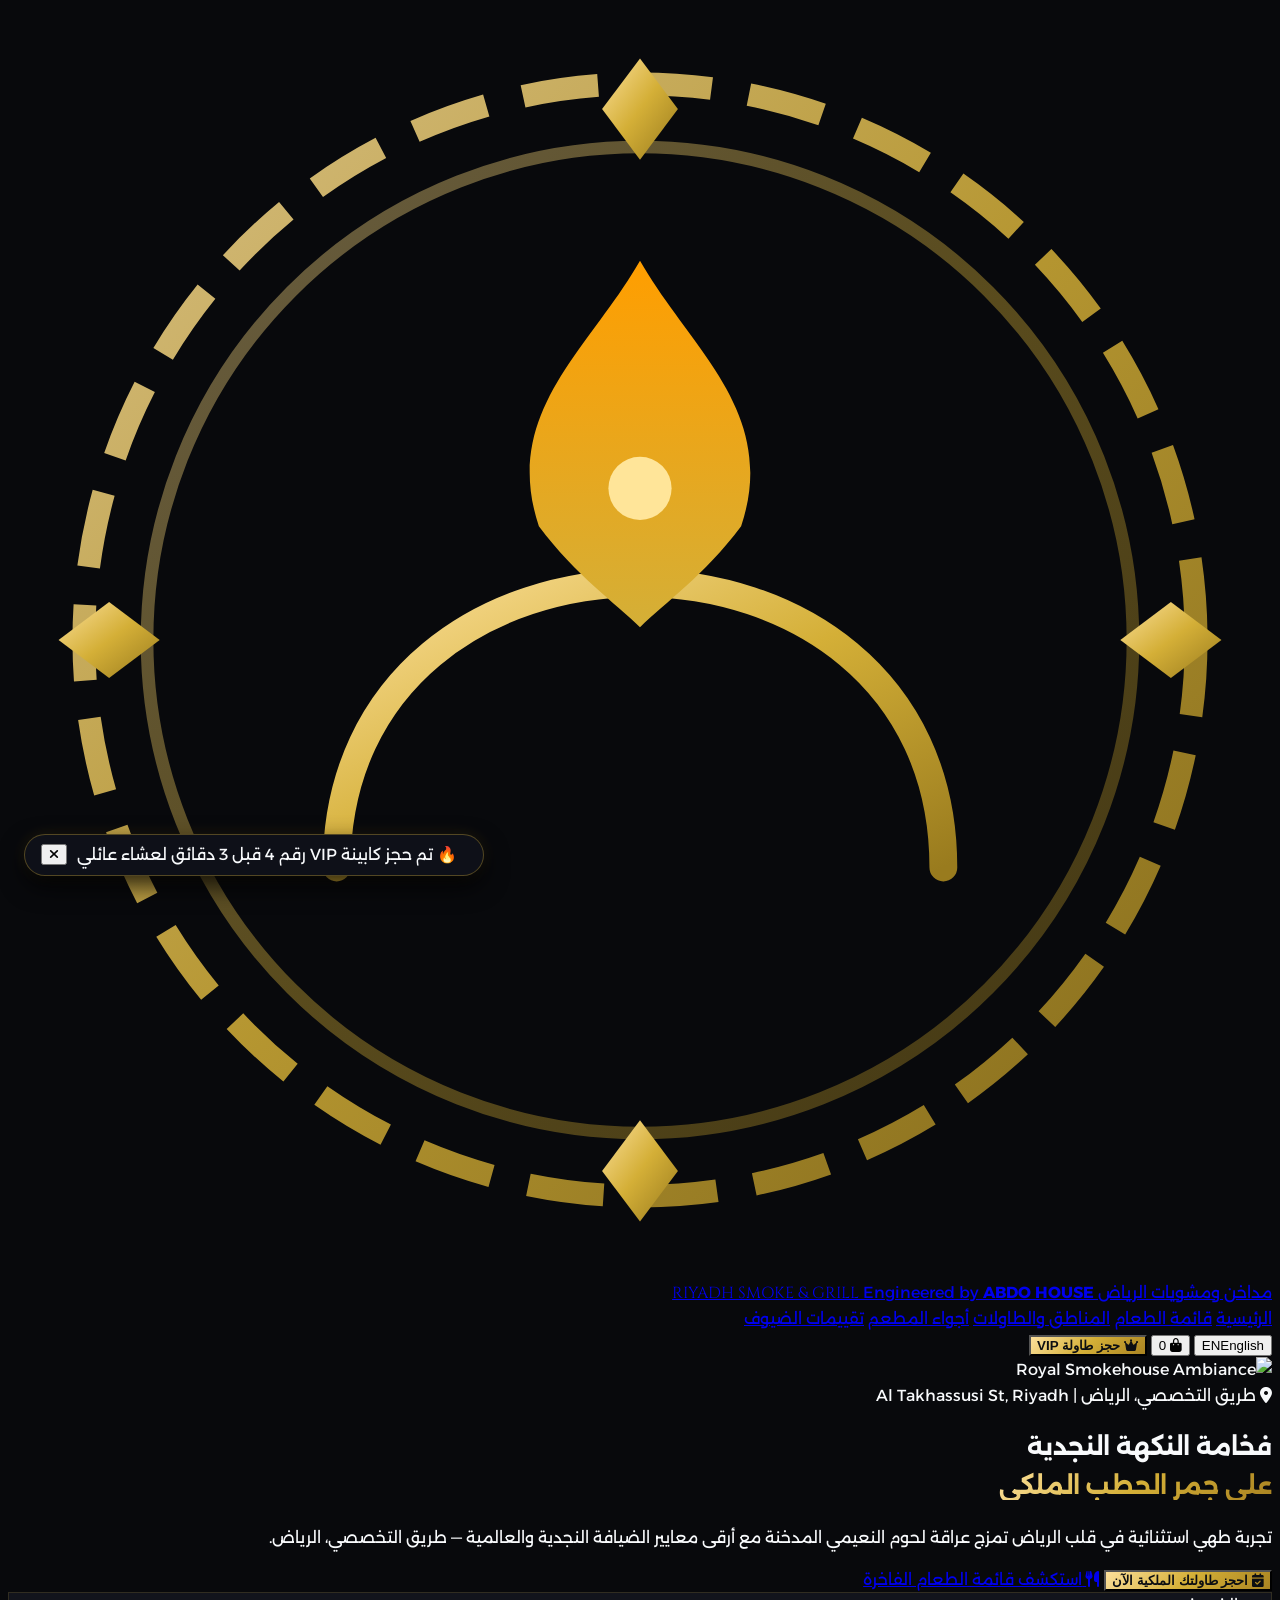
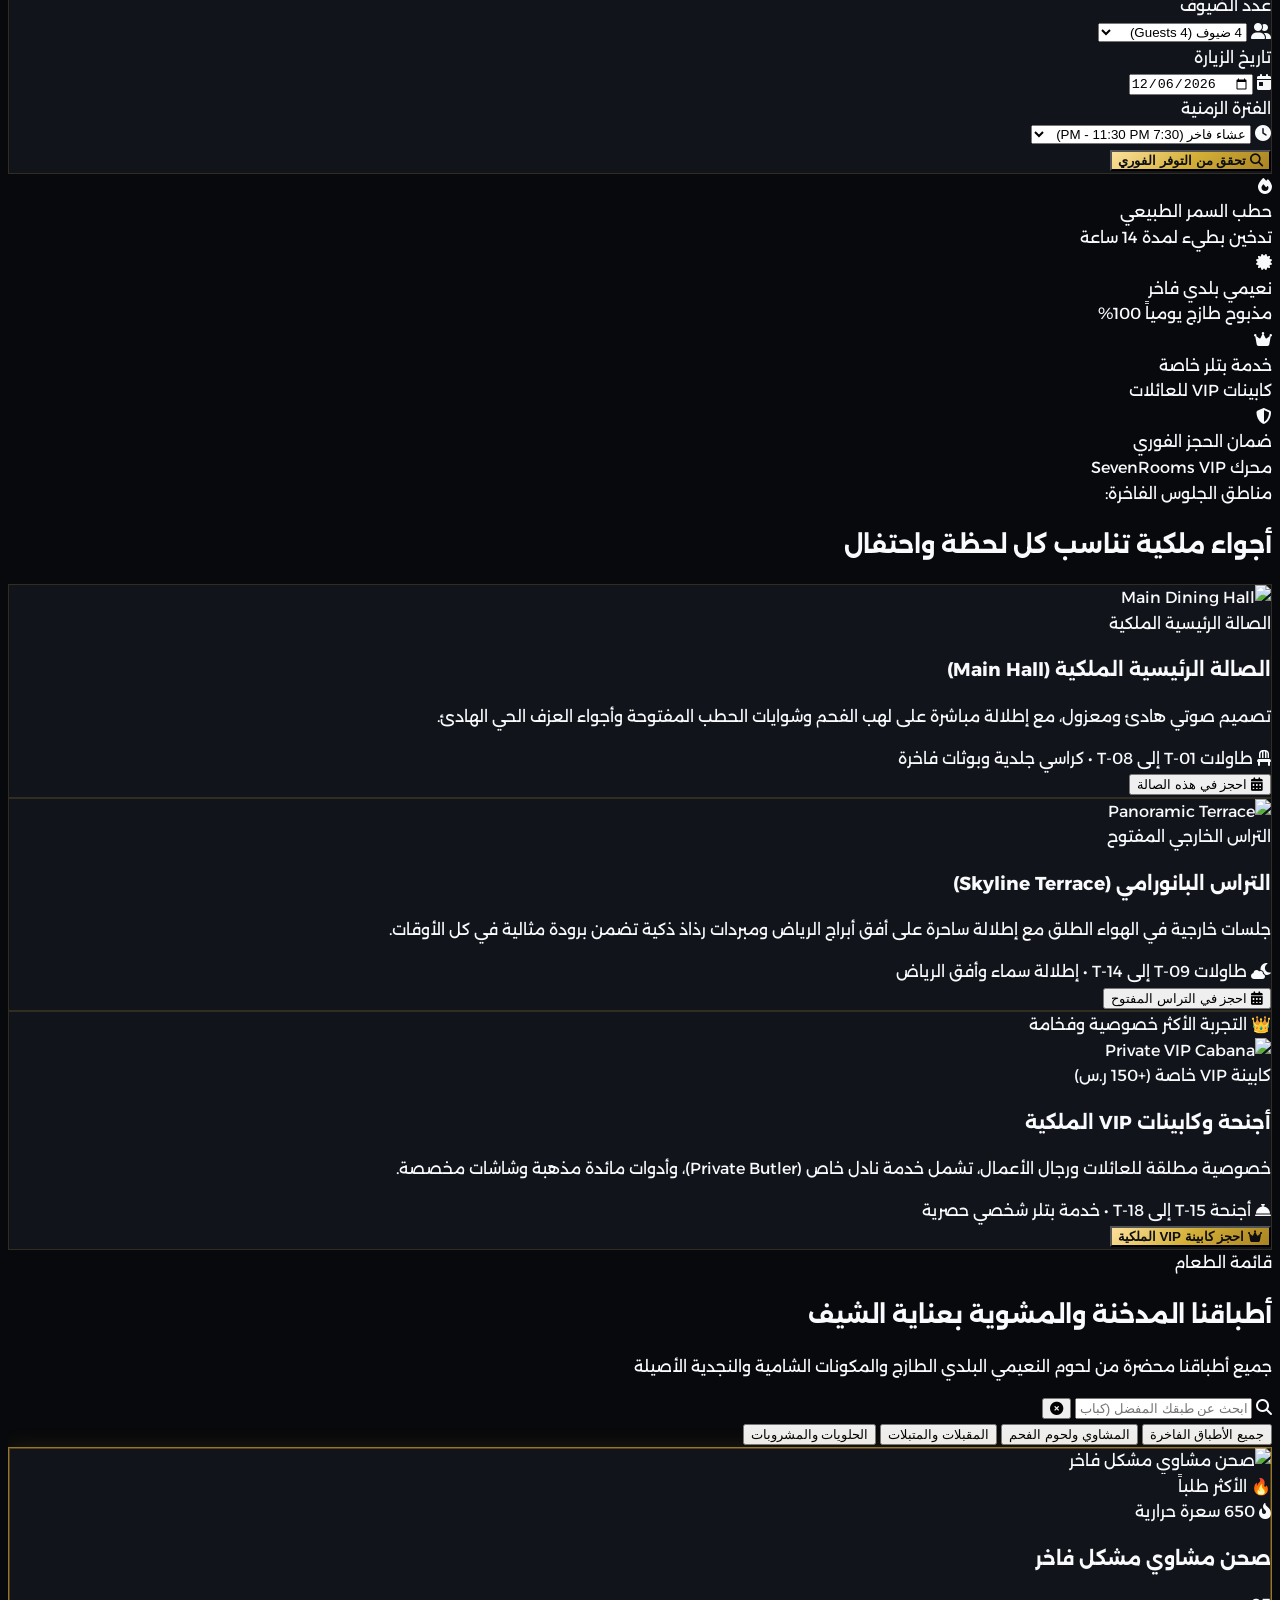
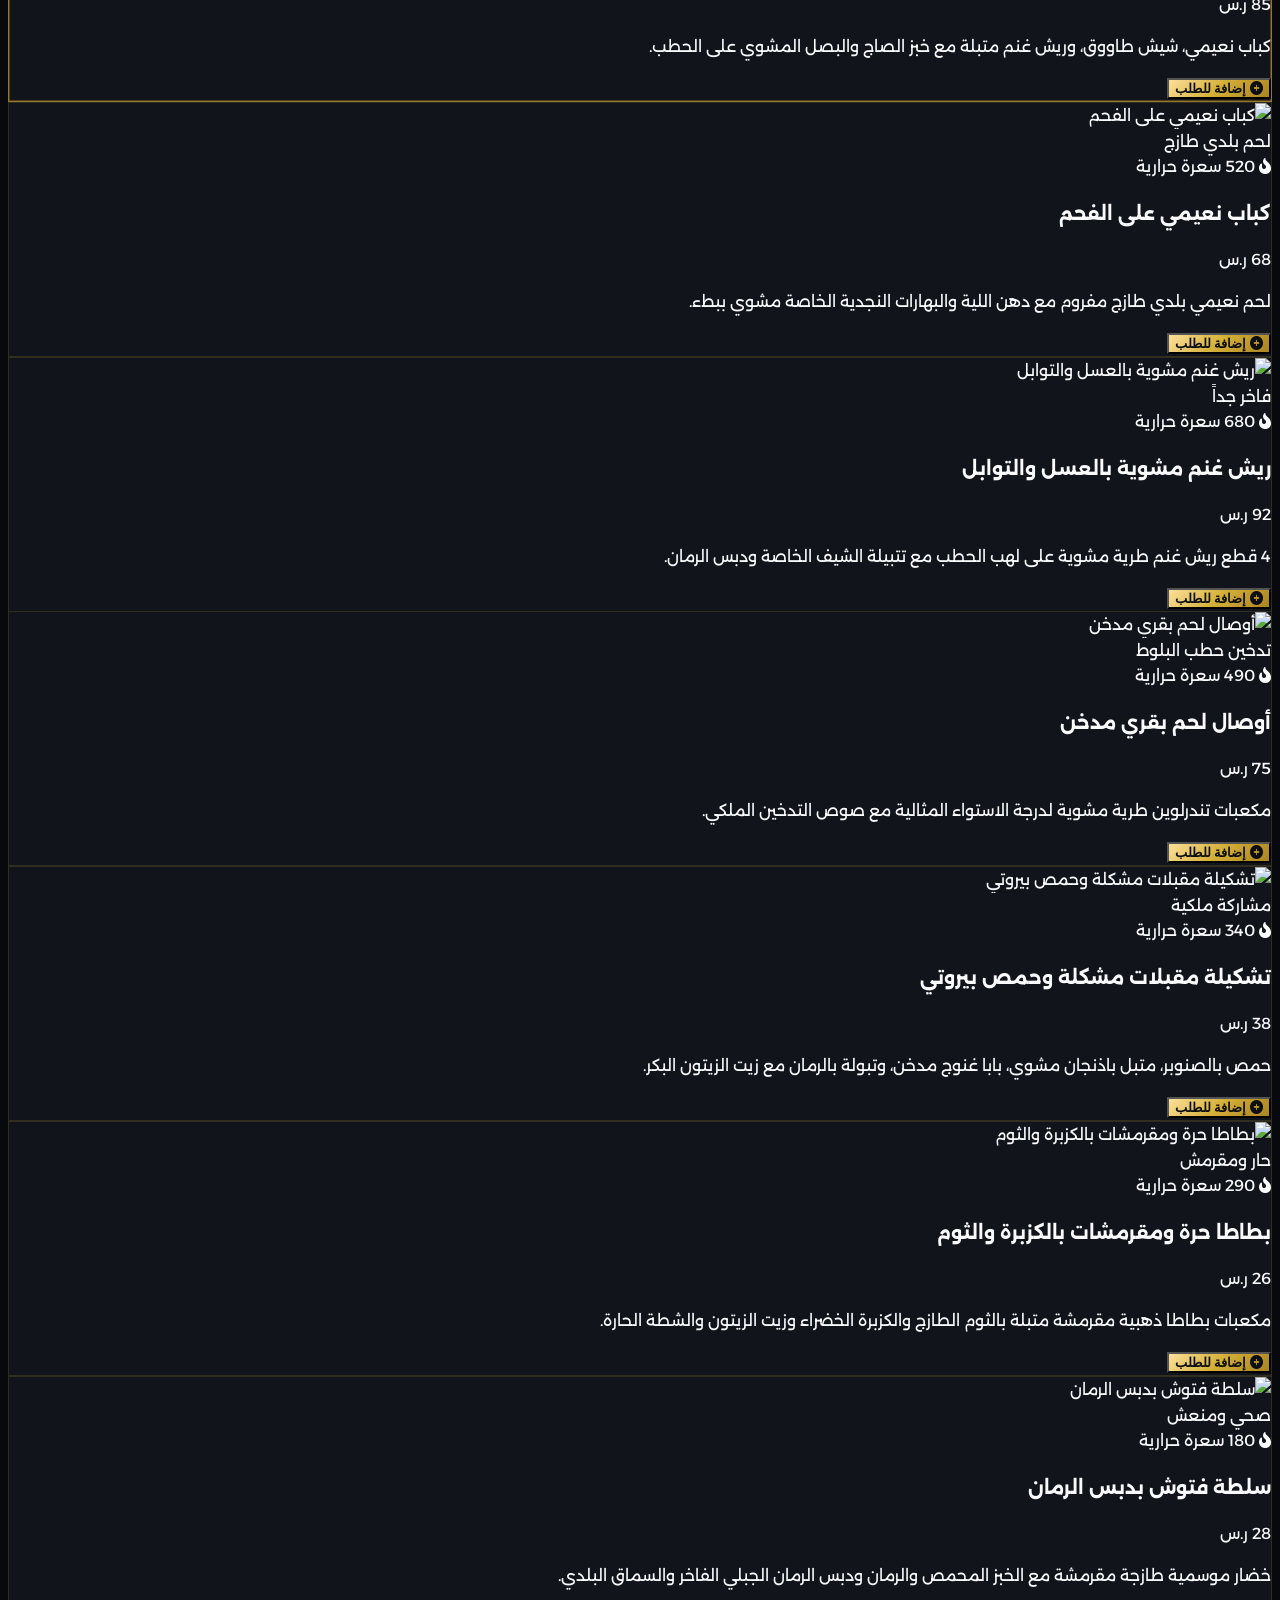
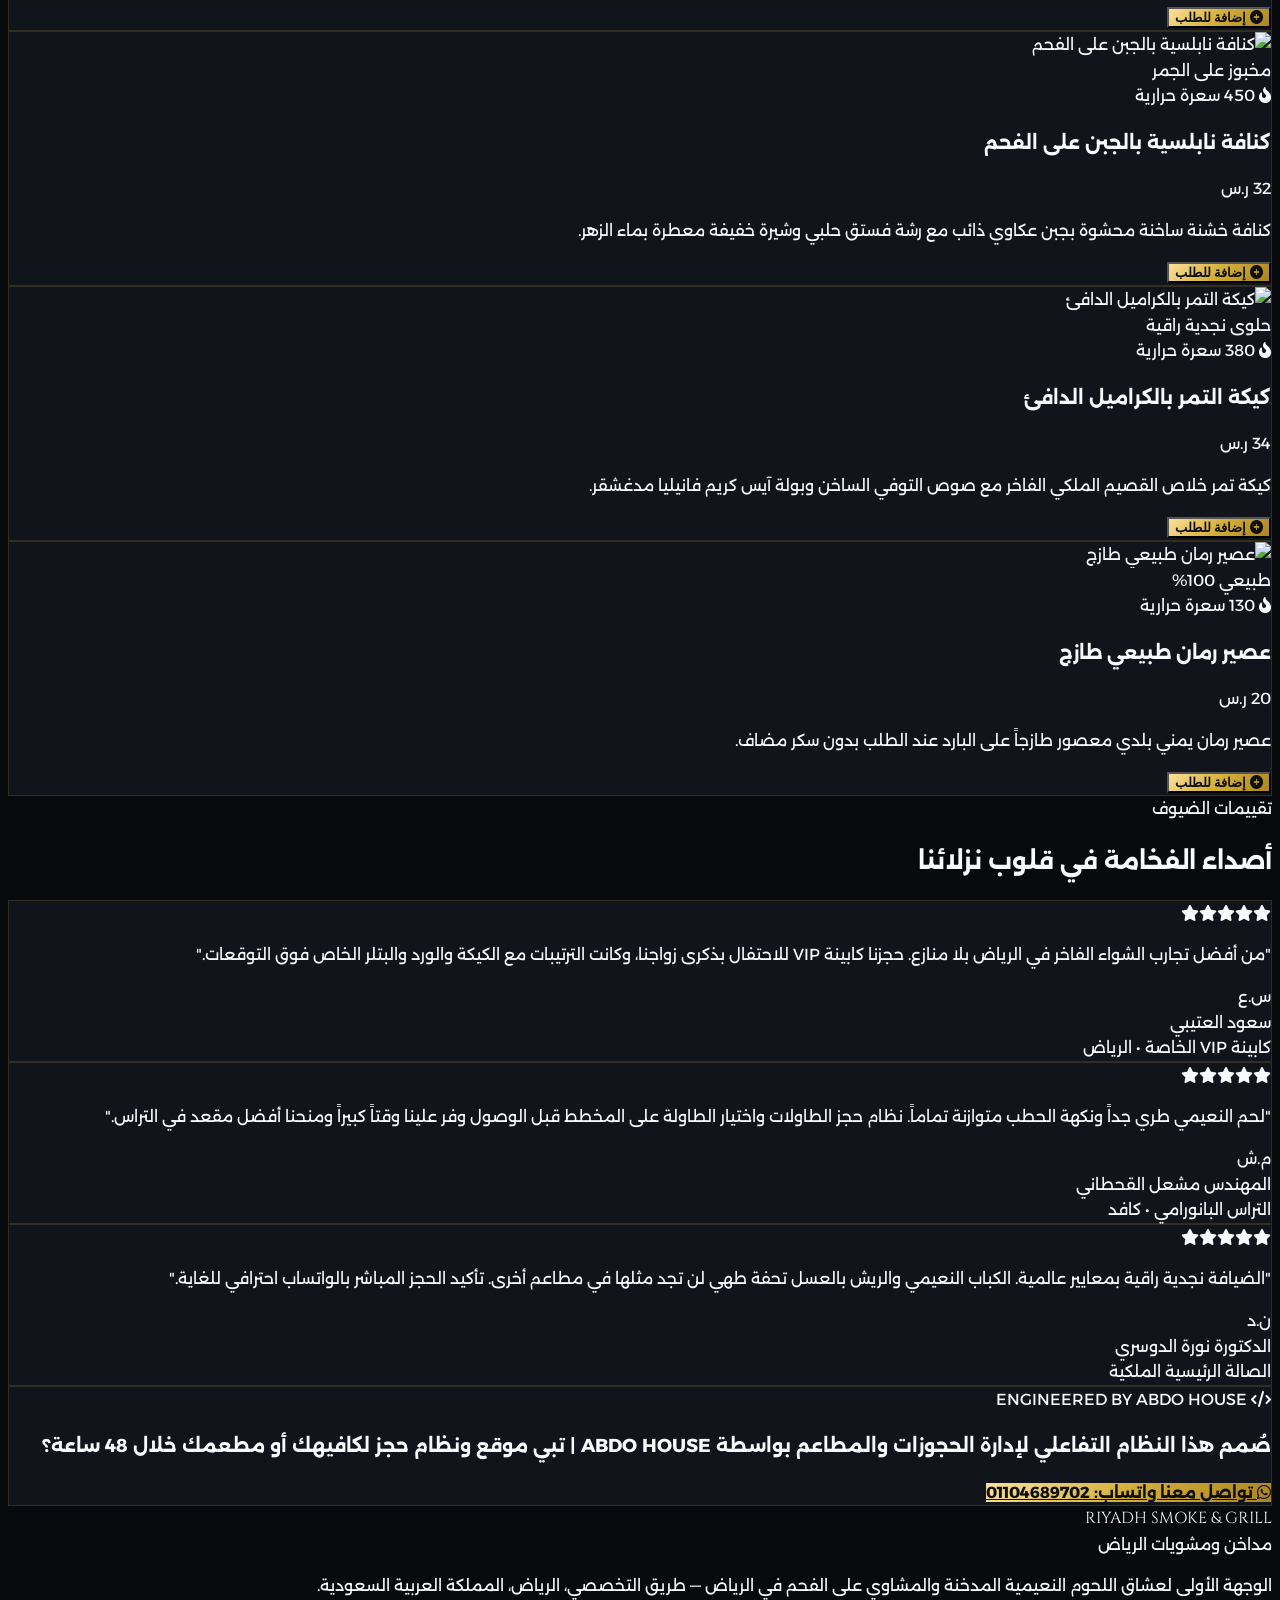
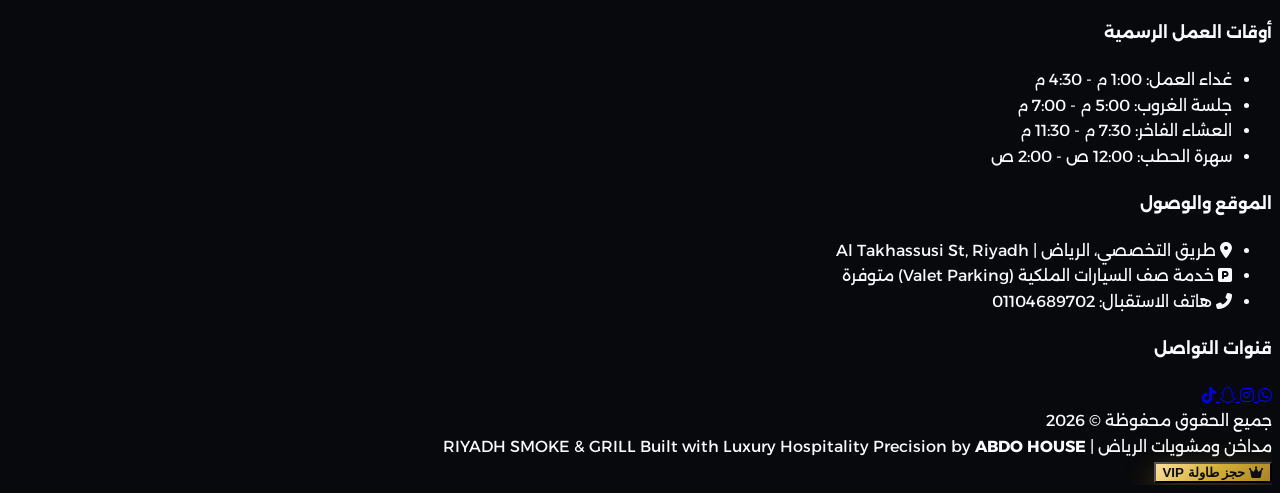
==== commit 06b2bf10: "Fix reservation modal viewport pinning, instant 0ms launch, and reset scroll to top" ====
--- a/index.html
+++ b/index.html
@@ -625,8 +625,8 @@
   <!-- =========================================================================
        8. SEVENROOMS-STYLE VIP RESERVATION MODAL WIZARD
        ========================================================================= -->
-  <div id="reservation-modal" class="modal-overlay fixed inset-0 z-50 flex items-center justify-center p-2 sm:p-6 bg-black/90">
-    <div class="modal-box glass-modal w-full max-w-4xl max-h-[92dvh] sm:max-h-[90dvh] flex flex-col rounded-3xl overflow-hidden shadow-2xl border border-amber-400/40">
+  <div id="reservation-modal" class="modal-overlay fixed inset-0 z-50 flex items-start sm:items-center justify-center p-2 sm:p-6 bg-black/90 overflow-y-auto" onclick="if(event.target === this) closeReservationModal()">
+    <div class="modal-box glass-modal w-full max-w-4xl max-h-[92dvh] sm:max-h-[90dvh] flex flex-col rounded-3xl overflow-hidden shadow-2xl border border-amber-400/40 my-auto sm:my-auto">
       
       <!-- Modal Header -->
       <div class="p-4 sm:p-6 border-b border-white/10 flex items-center justify-between bg-slate-950/80">
@@ -961,7 +961,7 @@
   <!-- =========================================================================
        9. TAKEAWAY CART DRAWER (SLIDE-OVER)
        ========================================================================= -->
-  <div id="cart-drawer" class="drawer-backdrop fixed inset-0 z-50 bg-black/85">
+  <div id="cart-drawer" class="drawer-backdrop fixed inset-0 z-50 bg-black/85" onclick="if(event.target === this) toggleCart(false)">
     <div class="drawer-content fixed top-0 bottom-0 right-0 w-full max-w-md bg-slate-950 border-l border-amber-400/30 flex flex-col p-6 shadow-2xl">
       
       <!-- Drawer Header -->
--- a/styles.css
+++ b/styles.css
@@ -81,40 +81,38 @@
   box-shadow: 0 0 35px rgba(212, 175, 55, 0.18);
 }
 
-/* Luxury button */
+/* Luxury button - Instant touch & zero-lag */
 .btn-gold {
   background: var(--gold-gradient);
   color: #0c0e12;
   font-weight: 700;
   position: relative;
   overflow: hidden;
-  transition: all 0.3s cubic-bezier(0.16, 1, 0.3, 1);
-}
-
-.btn-gold::after {
-  content: '';
-  position: absolute;
-  top: -50%;
-  left: -50%;
-  width: 200%;
-  height: 200%;
-  background: linear-gradient(
-    60deg,
-    transparent 20%,
-    rgba(255, 255, 255, 0.4) 50%,
-    transparent 80%
-  );
-  transform: rotate(30deg) translateX(-100%);
-  transition: transform 0.75s ease;
-}
-
-.btn-gold:hover::after {
-  transform: rotate(30deg) translateX(100%);
+  transition: transform 0.1s ease, box-shadow 0.15s ease;
+  touch-action: manipulation;
+  cursor: pointer;
+  -webkit-tap-highlight-color: transparent;
 }
 
 .btn-gold:hover {
-  transform: translateY(-2px);
+  transform: translateY(-2px) translateZ(0);
   box-shadow: 0 10px 25px rgba(212, 175, 55, 0.35);
+}
+
+.btn-gold:active {
+  transform: scale(0.96) translateZ(0) !important;
+  box-shadow: 0 4px 12px rgba(212, 175, 55, 0.2) !important;
+  transition: transform 0.04s ease !important;
+}
+
+/* Instant tactile feedback when item is added to cart */
+.btn-added-state {
+  background: #10b981 !important;
+  color: #000000 !important;
+  font-weight: 800 !important;
+  transform: scale(0.97) translateZ(0) !important;
+  box-shadow: 0 0 20px rgba(16, 185, 129, 0.5) !important;
+  border-color: #34d399 !important;
 }
 
 /* Ambient glow background decorations (static, GPU friendly) */
@@ -184,14 +182,27 @@
 
 /* Modal and Drawer transitions - Instantaneous & Lightweight */
 .drawer-backdrop {
+  position: fixed !important;
+  inset: 0 !important;
+  top: 0 !important;
+  left: 0 !important;
+  right: 0 !important;
+  bottom: 0 !important;
+  width: 100vw !important;
+  width: 100% !important;
+  height: 100vh !important;
+  height: 100dvh !important;
+  z-index: 99999 !important;
   opacity: 0;
+  visibility: hidden;
   pointer-events: none;
-  transition: opacity 0.22s ease;
+  transition: opacity 0.2s ease, visibility 0.2s ease;
 }
 
 .drawer-backdrop.active {
-  opacity: 1;
-  pointer-events: auto;
+  opacity: 1 !important;
+  visibility: visible !important;
+  pointer-events: auto !important;
 }
 
 .drawer-content {
@@ -207,22 +218,59 @@
   transform: translateX(0);
 }
 
-/* Center Modal Animation */
+/* Center Modal Animation & Viewport Pinning (Ensures modal opens directly in viewport, not at bottom) */
 .modal-overlay {
+  position: fixed !important;
+  inset: 0 !important;
+  top: 0 !important;
+  left: 0 !important;
+  right: 0 !important;
+  bottom: 0 !important;
+  width: 100vw !important;
+  width: 100% !important;
+  height: 100vh !important;
+  height: 100dvh !important;
+  z-index: 99999 !important;
+  display: flex !important;
+  align-items: center !important;
+  justify-content: center !important;
+  padding: 0.75rem !important;
+  background-color: rgba(0, 0, 0, 0.92) !important;
   opacity: 0;
+  visibility: hidden;
   pointer-events: none;
-  transition: opacity 0.2s ease;
+  transition: opacity 0.15s ease, visibility 0.15s ease;
+  overflow-y: auto !important;
+  -webkit-overflow-scrolling: touch;
+}
+
+@media (max-width: 640px) {
+  .modal-overlay {
+    align-items: flex-start !important;
+    padding-top: max(0.75rem, env(safe-area-inset-top)) !important;
+    padding-bottom: max(1rem, env(safe-area-inset-bottom)) !important;
+  }
 }
 
 .modal-overlay.active {
-  opacity: 1;
-  pointer-events: auto;
+  opacity: 1 !important;
+  visibility: visible !important;
+  pointer-events: auto !important;
 }
 
 .modal-box {
-  transform: scale(0.97) translateY(8px);
+  position: relative;
+  transform: scale(0.98) translateY(6px);
   opacity: 0;
-  transition: transform 0.2s cubic-bezier(0.16, 1, 0.3, 1), opacity 0.2s ease;
+  transition: transform 0.15s cubic-bezier(0.16, 1, 0.3, 1), opacity 0.15s ease;
+  margin: auto 0;
+}
+
+@media (max-width: 640px) {
+  .modal-box {
+    margin: 0 auto;
+    max-height: 94dvh;
+  }
 }
 
 .modal-overlay.active .modal-box {
@@ -293,18 +341,9 @@
   touch-action: manipulation;
 }
 
-/* Force GPU acceleration on main scrolling layer, interactive drawers, and animated UI */
-html,
-body,
-header,
-main,
-section,
-.modal-overlay,
+/* GPU acceleration ONLY on interactive content elements (NEVER on html, body, or fixed overlays) */
 .modal-box,
 .drawer-content,
-.drawer-backdrop,
-#cart-drawer,
-#reservation-modal,
 .floor-table,
 .menu-card-elevate,
 .floating-cta-container,
@@ -318,7 +357,6 @@
   transform: translateZ(0);
   -webkit-transform: translateZ(0);
   will-change: transform;
-  -webkit-overflow-scrolling: touch;
 }
 
 /* ==========================================================================
